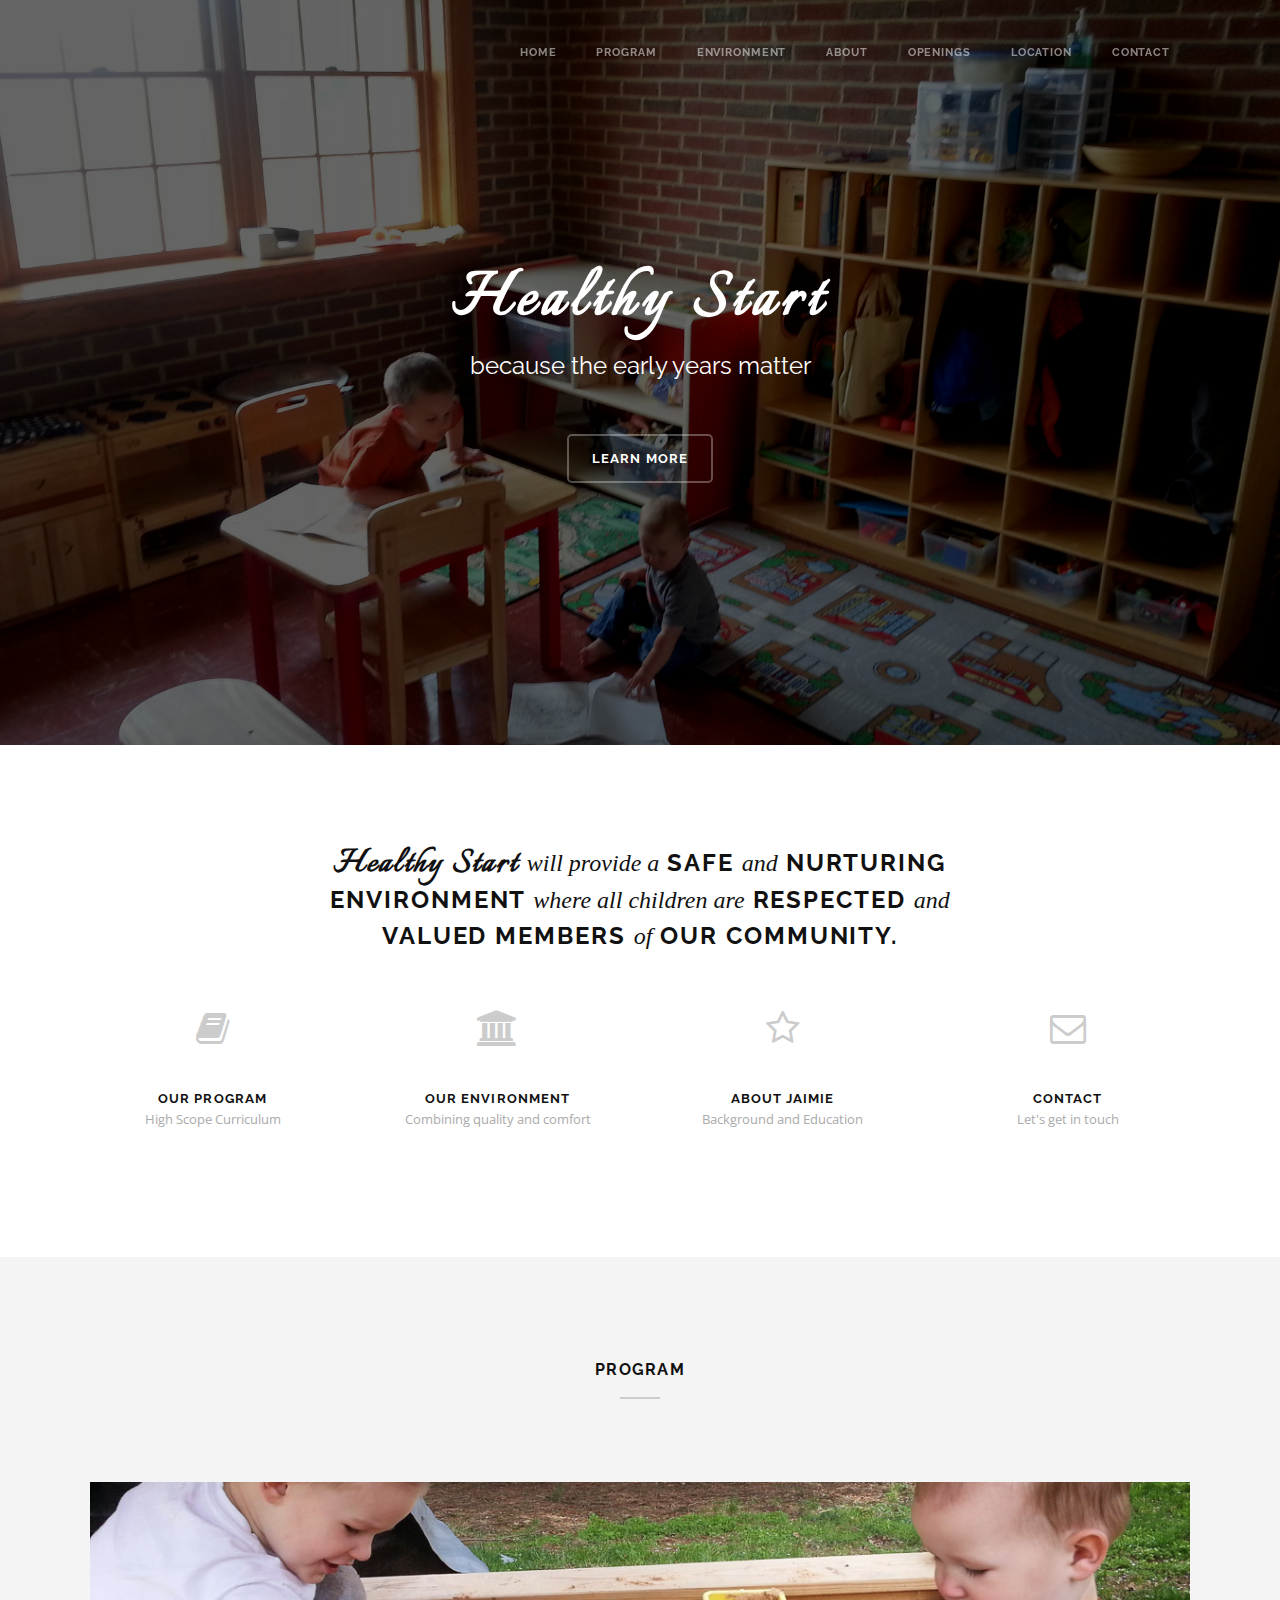
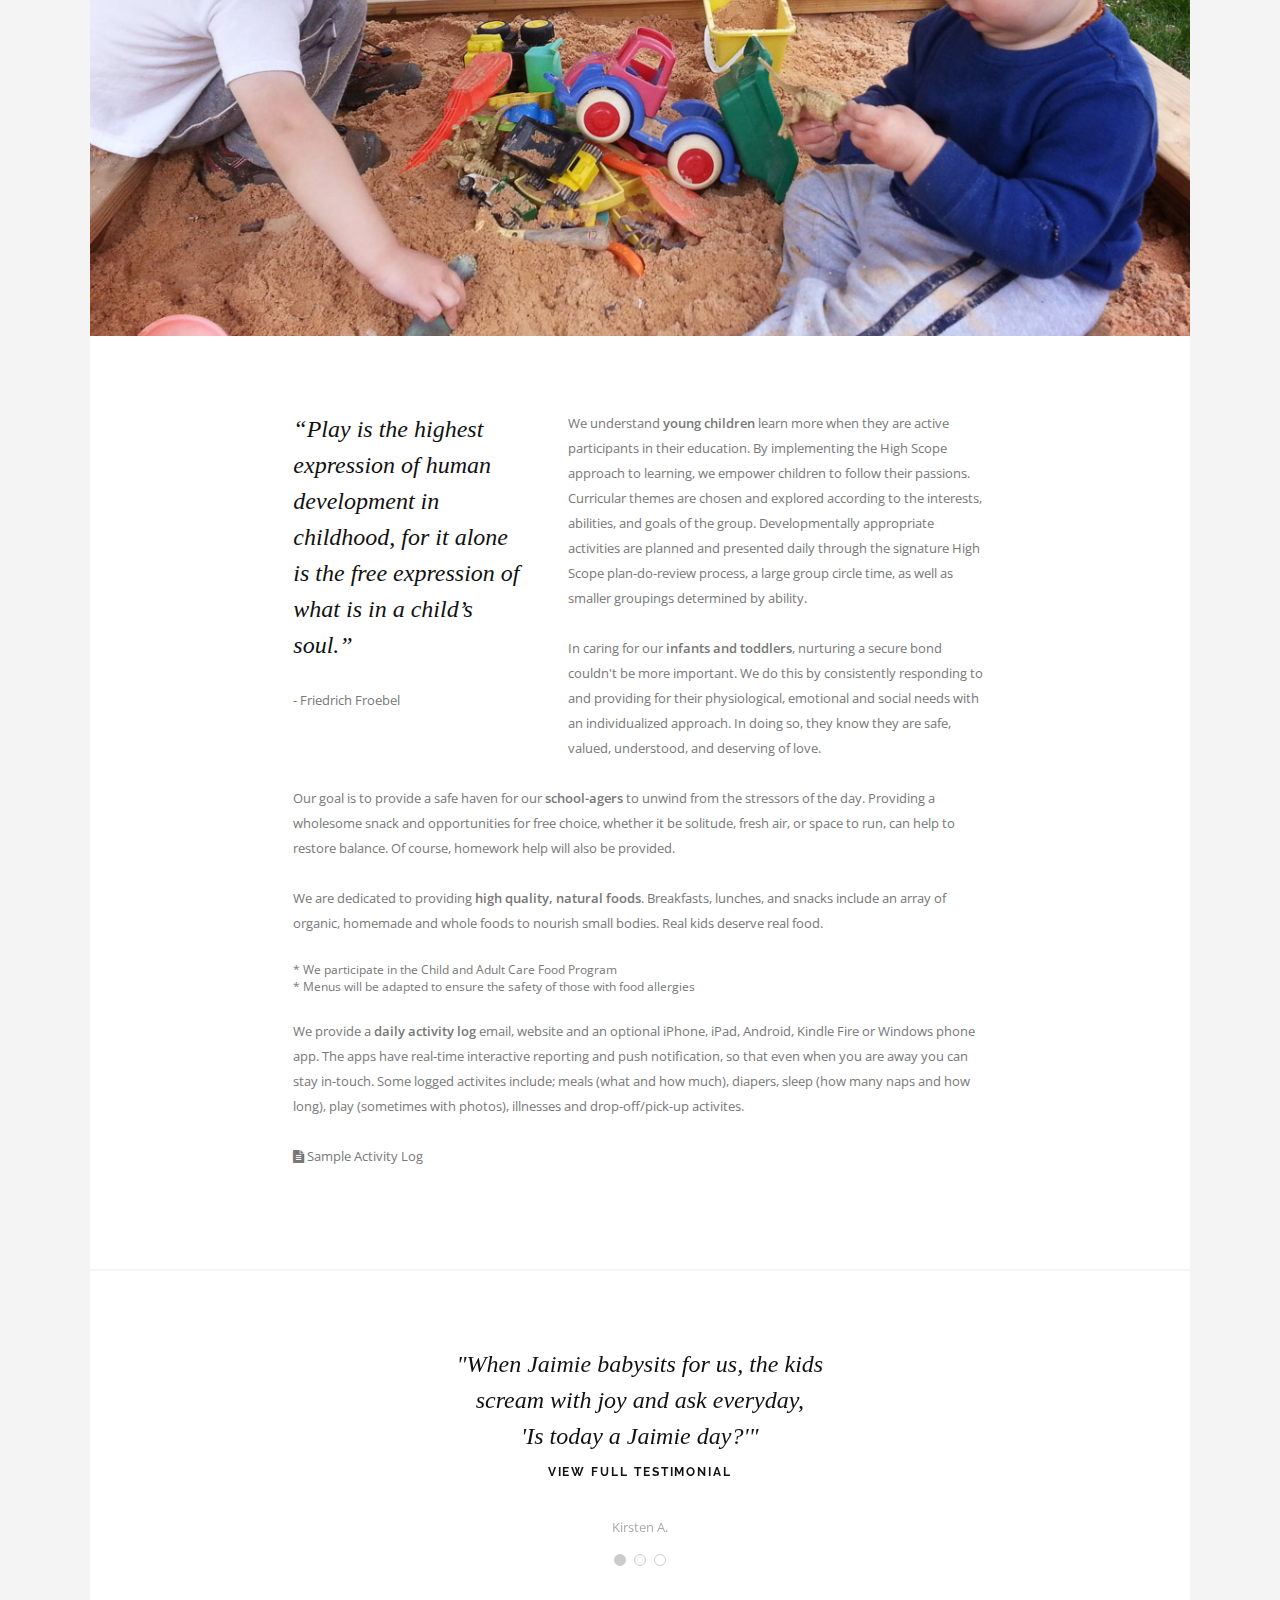
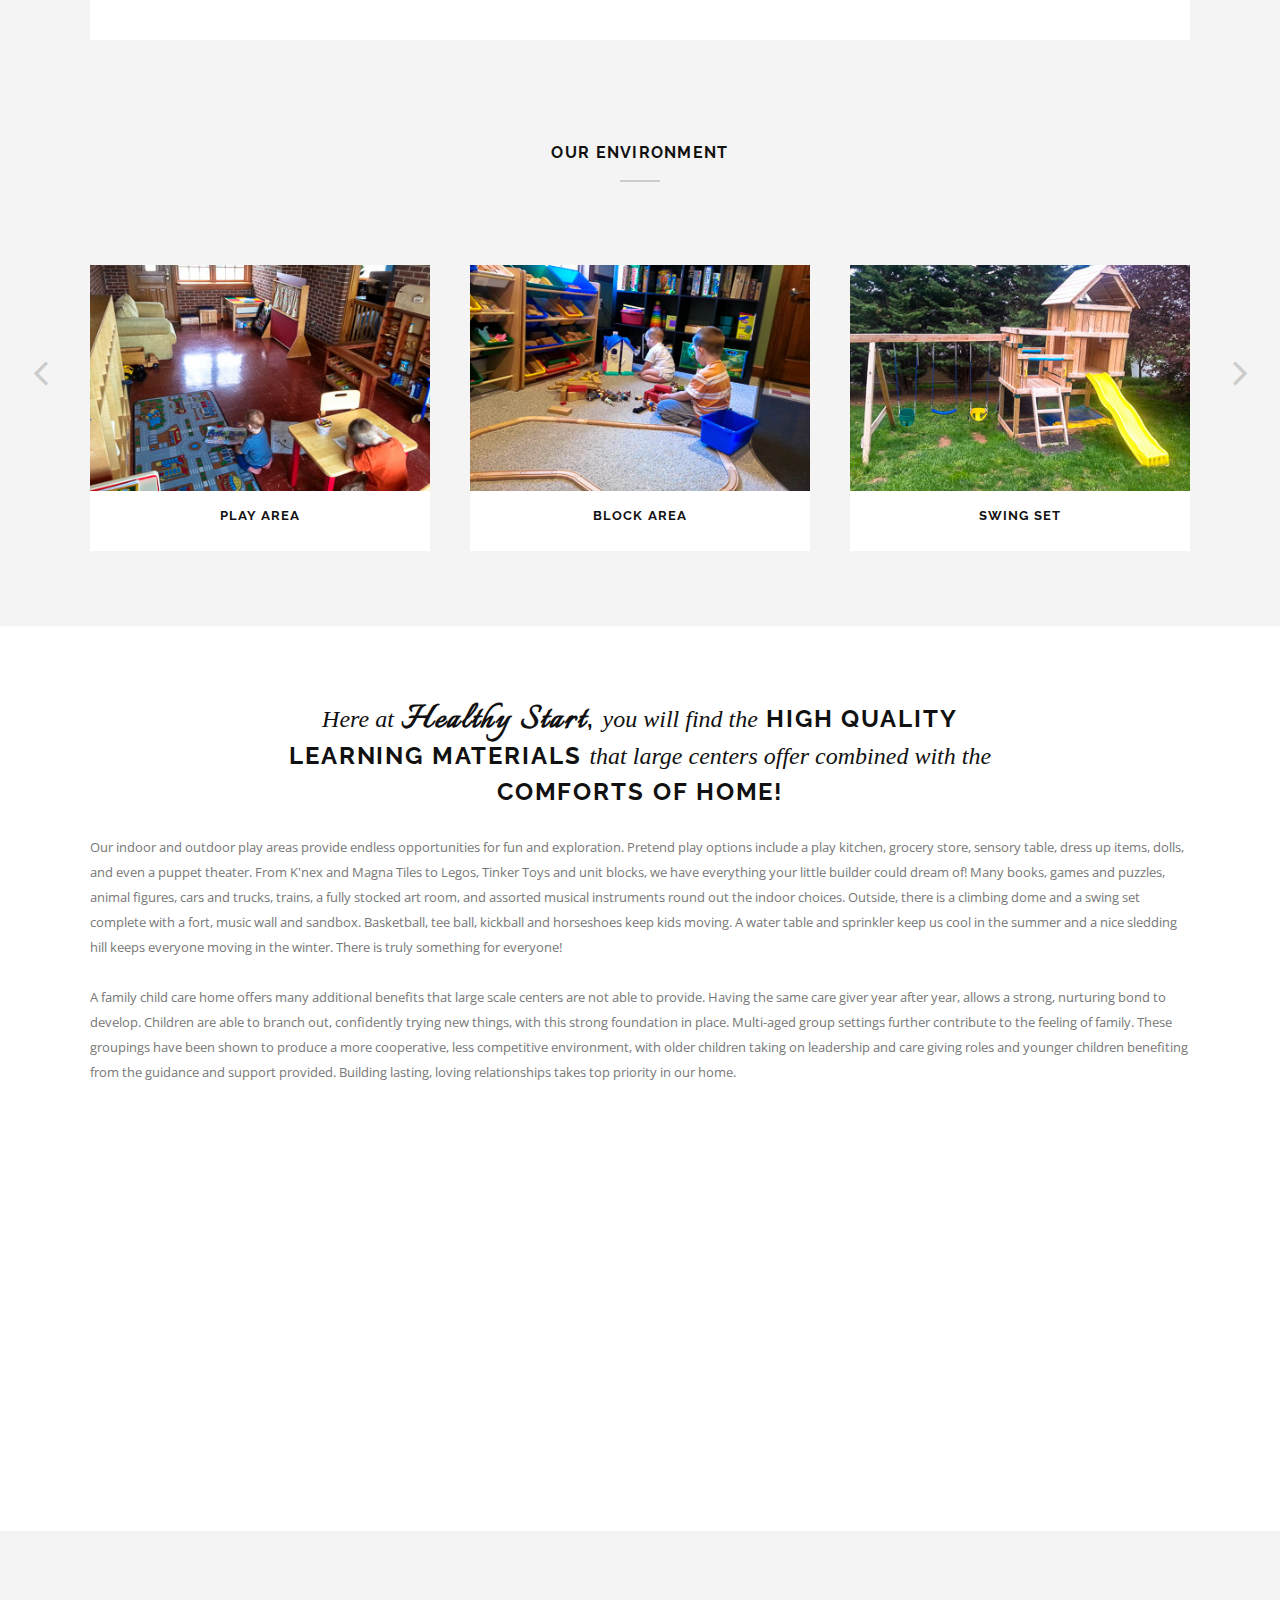
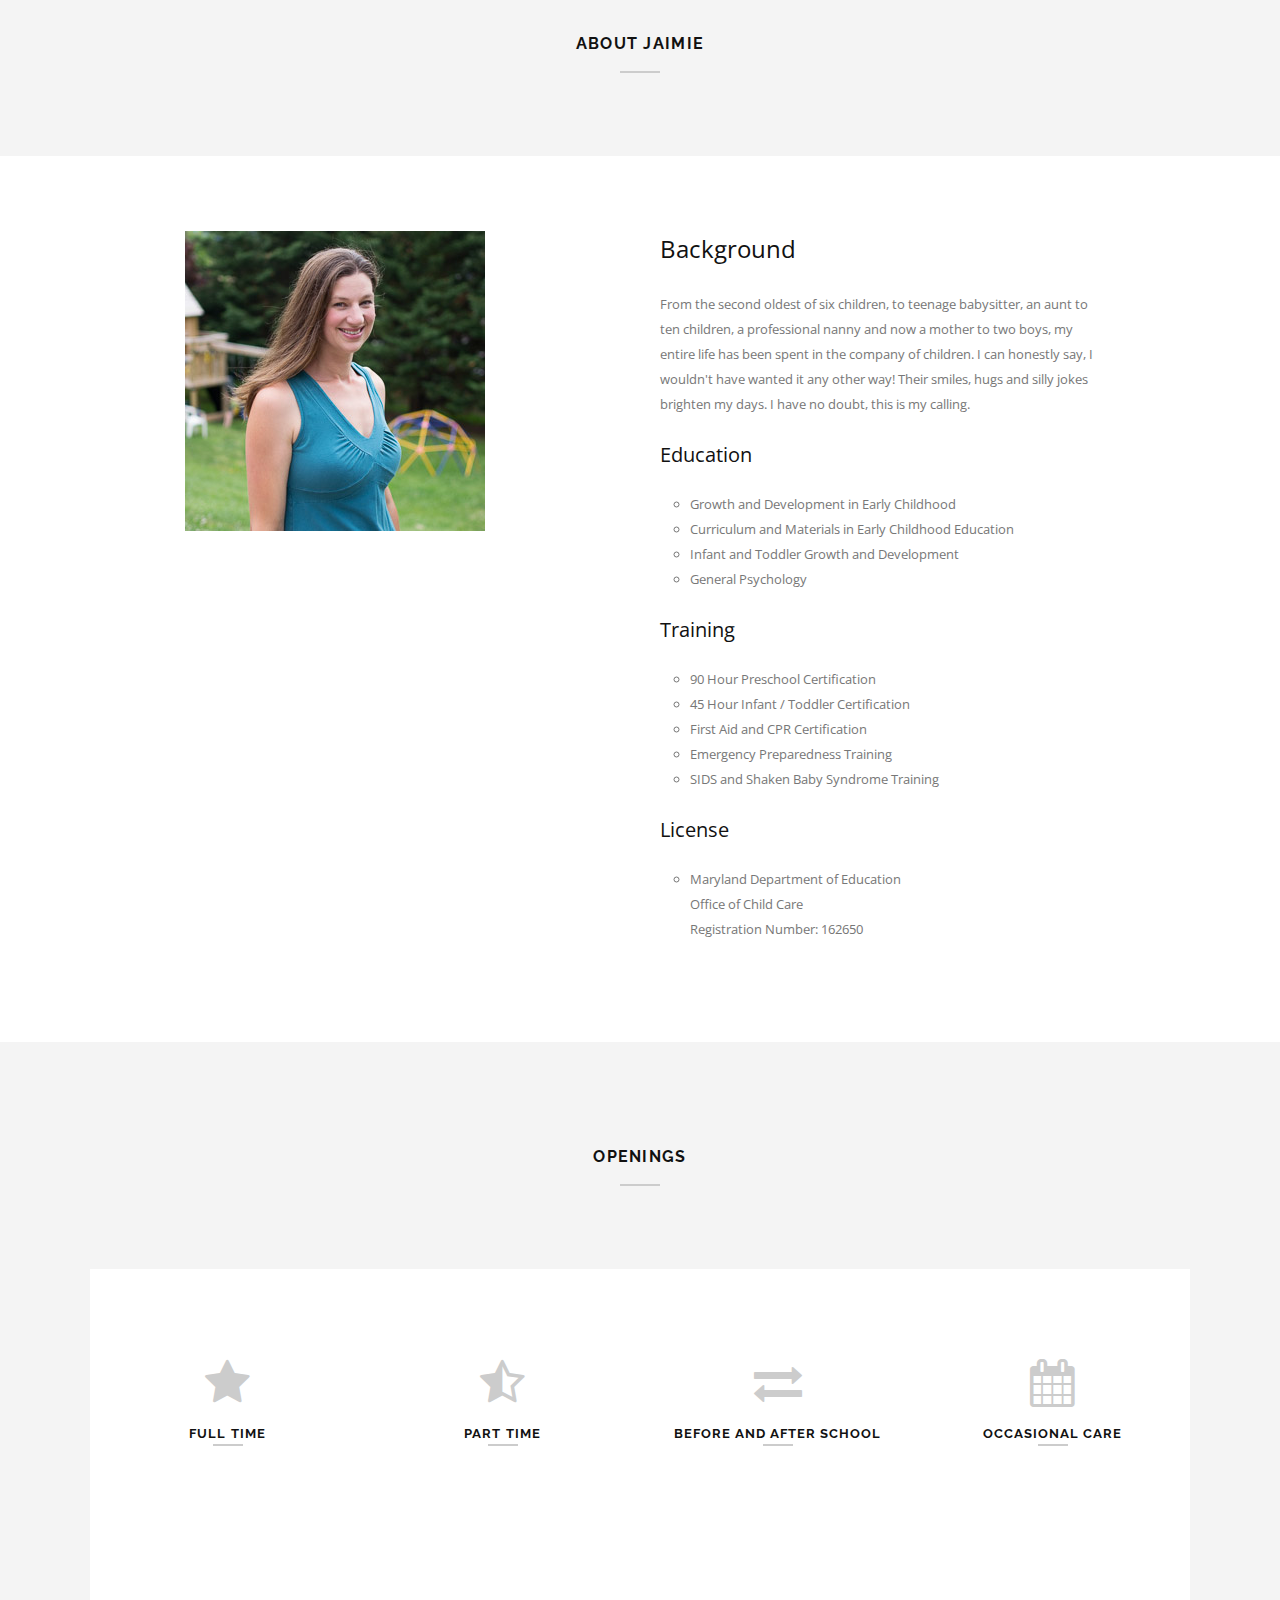
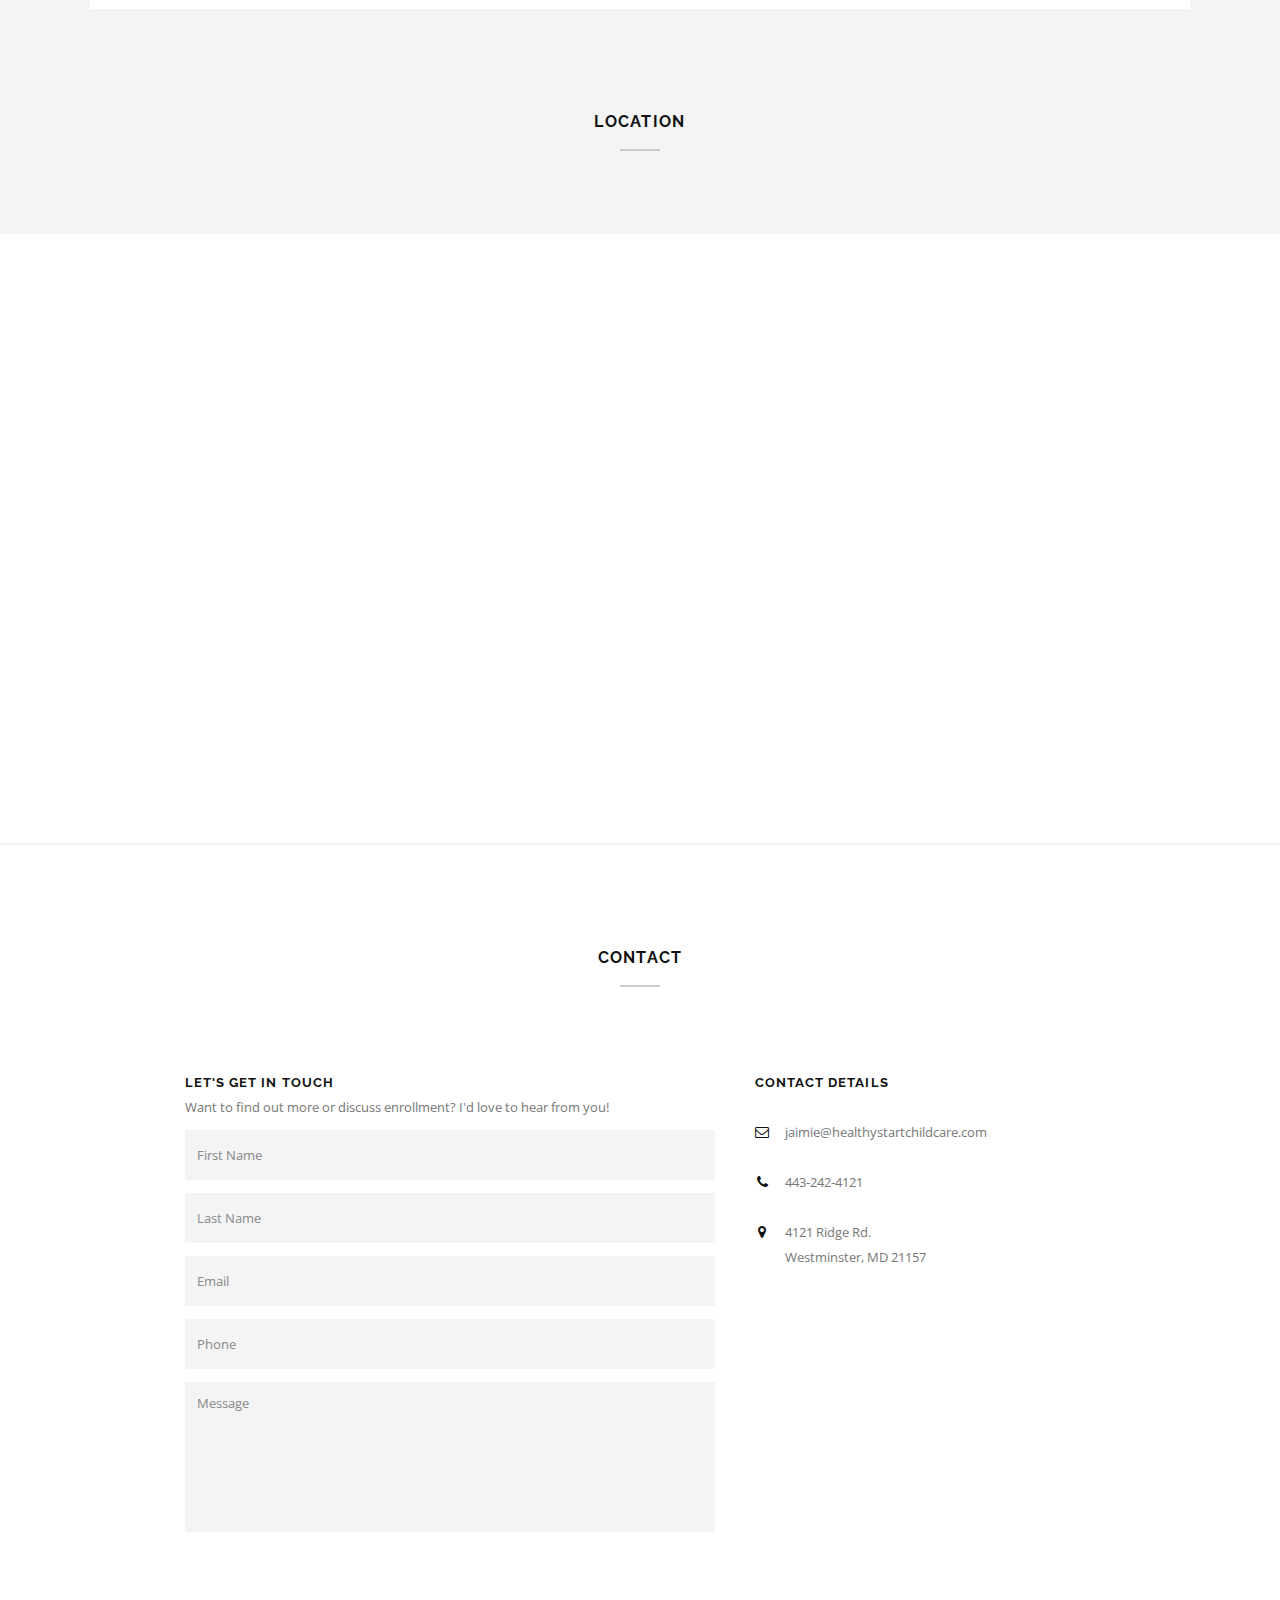
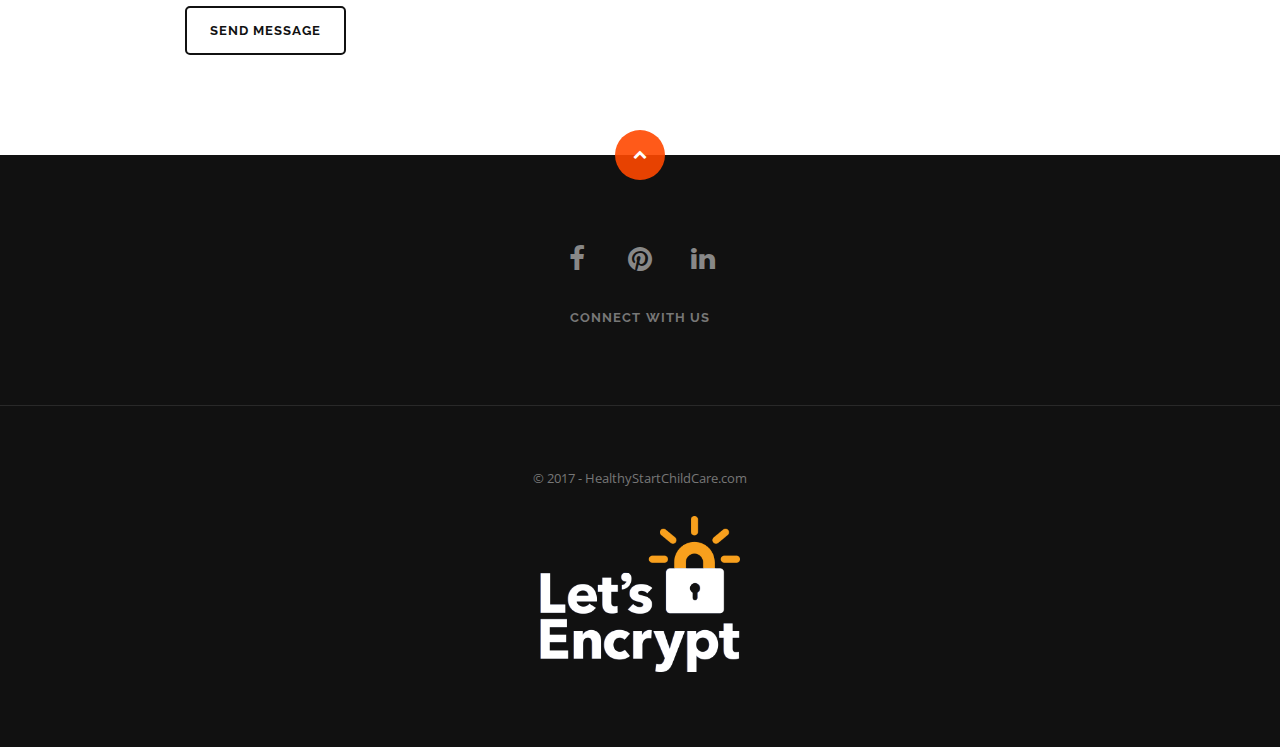
==== index.html @ 9bacd4db "Merge pull request #3 from MrMatt57/release-staging" ====
<!DOCTYPE html>
<html lang="en" ng-app="myApp">
<!--[if IE 7]><html lang="en" class="ie7"><![endif]-->
<!--[if IE 8]><html lang="en" class="ie8"><![endif]-->
<!--[if IE 9]><html lang="en" class="ie9"><![endif]-->
<!--[if (gt IE 9)|!(IE)]><html lang="en"><![endif]-->
<!--[if !IE]><html lang="en"><![endif]-->
<head>
	<meta charset="utf-8">
	<script src="js/lib/modernizr.js"></script>

	<title>Healthy Start Child Care</title>

	<meta name="robots" content="index, nofollow">
	<meta name="description" content="Because the early years matter">
	<meta name="keywords" content="Healthy Start Child Care">
	<meta name="viewport" content="width=device-width, initial-scale=1, maximum-scale=1, user-scalable=no">

	<meta property="og:title" content="Healthy Start Child Care"> 
	<meta property="og:description" content="Because the early years matter"> 
	<meta property="og:type" content="website">
	<meta property="og:url" content="https://healthystartchildcare.com">
	<meta property="og:image" content="https://healthystartchildcare.com/images/placeholder-1800x1200.png">
	<meta property="og:site_name" content="Healthy Start Child Care">

	<meta name="twitter:card" content="summary_large_image">
	<meta name="twitter:url" content="https://www.example.com/your-url-goes-here/">
	<meta name="twitter:title" content="Healthy Start Child Care">
	<meta name="twitter:description" content="Because the early years matter">
	<meta name="twitter:image" content="https://healthystartchildcare.com/images/placeholder-1800x1200.png">

	<meta itemprop="name" content="Healthy Start Child Care">
	<meta itemprop="description" content="Because the early years matter">
	<meta itemprop="image" content="https://healthystartchildcare.com/images/placeholder-1800x1200.png">

	<!-- Fonts -->
	<link href='//fonts.googleapis.com/css?family=Raleway:400,100,300,700' rel='stylesheet' type='text/css'>
	<link href='//fonts.googleapis.com/css?family=Open+Sans:400,700,400italic,700italic' rel='stylesheet' type='text/css'>
	<link href='//fonts.googleapis.com/css?family=Italianno' rel='stylesheet' type='text/css'>

	<!-- Essential stylesheets -->
	<link rel="stylesheet" href="css/lib/font-awesome.min.css">
	<link rel="stylesheet" href="css/lib/magnific-popup.css">
	<link rel="stylesheet" href="css/lib/bxslider.css">
	<link rel="stylesheet" href="css/lib/owl.carousel.css">
	<link rel="stylesheet" href="css/lib/owl.theme.css">
	<link rel="stylesheet" href="css/lib/base.css">
	<link rel="stylesheet" href="css/lib/parsley.css">

	<!-- The stylesheet -->
	<link rel="stylesheet" href="css/style.css?v=2">


	<!-- The favicon -->
	<link rel="shortcut icon" href="/images/favicon.ico?v=2">
	<link rel="apple-touch-icon" sizes="57x57" href="/images/apple-touch-icon-57x57.png">
	<link rel="apple-touch-icon" sizes="114x114" href="/images/apple-touch-icon-114x114.png">
	<link rel="apple-touch-icon" sizes="72x72" href="/images/apple-touch-icon-72x72.png">
	<link rel="apple-touch-icon" sizes="60x60" href="/images/apple-touch-icon-60x60.png">
	<link rel="apple-touch-icon" sizes="120x120" href="/images/apple-touch-icon-120x120.png">
	<link rel="apple-touch-icon" sizes="76x76" href="/images/apple-touch-icon-76x76.png">
	<link rel="icon" type="image/png" href="/images/favicon-96x96.png" sizes="96x96">
	<link rel="icon" type="image/png" href="/images/favicon-16x16.png" sizes="16x16">
	<link rel="icon" type="image/png" href="/images/favicon-32x32.png" sizes="32x32">
	<meta name="msapplication-TileColor" content="#da532c">

	<!--[if lt IE 9]>
		<script src="http://html5shim.googlecode.com/svn/trunk/html5.js"></script>
	<![endif]-->
	<script src="https://www.google.com/recaptcha/api.js" async defer></script>
</head>


<body>


	<!-- Top of the page -->
	<div id="top"></div>


	<!-- Top bar -->
	<div class="top-bar tb-large tb-transp">
		<div class="row">
			<div class="twelve col">


				<!-- Symbolic or typographic logo -->
				<div class="tb-logo">
					<h1><a href="#home" class="scrollto healthystartfont-logo">Healthy Start</a></h1>
				</div>


				<!-- Menu toggle -->
				<input type="checkbox" id="toggle" />
				<label for="toggle" class="toggle"></label>


				<!-- Menu items -->
				<nav class="menu">
					<ul>
						<li><a href="#home" class="scrollto">Home</a></li>
						<li><a href="#about" class="scrollto">Program</a></li>
						<li><a href="#process" class="scrollto">Environment</a></li>
						<li><a href="#work" class="scrollto">About</a>
						<li><a href="#services" class="scrollto">Openings</a></li>
						<li><a href="#location" class="scrollto">Location</a></li>
						<li><a href="#contact" class="scrollto">Contact</a></li>
					</ul>
				</nav>


			</div>
		</div>
	</div>

	<!-- Home static background -->
	<section id="home" class="home">
		<div class="header large bg-img fixed background-one">
			<div class="header-inner">


				<!-- Content -->
				<h2 class="bigtext text-white uber mb0 healthystartfont">Healthy Start</h2>
				<h6 class="serif bigtext text-white plain-text">because the early years matter</h6>
				<a class="scrollto btn outline light grid-mt grid-ms" href="#intro">Learn more</a>
				


			</div>
		</div>
	</section>




	<!-- Introduction -->
	<section id="intro" class="intro">


		<!-- Introduction text -->
		<div class="row">
			<div class="eight col center text-center">
				<h3 class="uber"><span class="healthystartfont font-bump">Healthy Start</span> <span class="serif">will provide a</span> safe <span class="serif">and</span> nurturing environment <span class="serif">where all children are</span> respected <span class="serif">and</span> valued members <span class="serif">of</span> our community.
				</h3>
			</div>
		</div>


		<!-- Icon navigation -->
		<div class="row equal">

			<!-- Icon -->
			<div class="three col medium-three col small-six col">
				<div class="icon-nav">
					<a href="#about" class="scrollto">
						<i class="fa fa-book"></i>
						<b>Our Program</b>
						<em>High Scope Curriculum</em>
					</a>
				</div>
			</div>

						<!-- Icon -->
			<div class="three col medium-three col small-six col">
				<div class="icon-nav">
					<a href="#process" class="scrollto">
						<i class="fa fa-university"></i>
						<b>Our environment</b>
						<em>Combining quality and comfort</em>
					</a>
				</div>
			</div>

			<!-- Icon -->
			<div class="three col medium-three col small-six col">
				<div class="icon-nav">
					<a href="#work" class="scrollto">
						<i class="fa fa-star-o"></i>
						<b>About Jaimie</b>
						<em>Background and Education</em>
					</a>
				</div>
			</div>

			<!-- Icon -->
			<div class="three col medium-three col small-six col">
				<div class="icon-nav">
					<a href="#contact" class="scrollto">
						<i class="fa fa-envelope-o"></i>
						<b>Contact</b>
						<em>Let's get in touch</em>
					</a>
				</div>
			</div>


		</div>
	</section>


<!-- About -->
	<section id="about" class="about section-slider">


		<!-- Title -->
		<div class="row title">
			<h2>Program</h2>
			<hr>
		</div>


		<!-- Content -->
		<div class="row">
			<div class="twelve col text-left">


				<!-- Header image -->
				<img src="images/program.jpg" alt="placeholder-1160x480" class="responsive-img">


				<!-- Text -->
				<div class="bg-white bg-padding">
					<div class="row">
						<div class="three col offset-by-two">
							<h3 class="uber"><span class="serif">“Play is the highest expression of human development in childhood, for it alone is the free expression of what is in a child’s soul.”</span></h3><p>- Friedrich Froebel</p>
						</div>
						<div class="five col">
							<p>We understand <strong>young children</strong> learn more when they are active participants in their education. By implementing the High Scope approach to learning, we empower children to follow their passions. Curricular themes are chosen and explored according to the interests, abilities, and goals of the group. Developmentally appropriate activities are planned and presented daily through the signature High Scope plan-do-review process, a large group circle time, as well as smaller groupings determined by ability.</p>

							<p>In caring for our <strong>infants and toddlers</strong>, nurturing a secure bond couldn't be more important. We do this by consistently responding to and providing for their physiological, emotional and social needs with an individualized approach. In doing so, they know they are safe, valued, understood, and deserving of love.
							</p>
						</div>
						<div class="eight col offset-by-two">
							<p>Our goal is to provide a safe haven for our <strong>school-agers</strong> to unwind from the stressors of the day.  Providing a wholesome snack and opportunities for free choice, whether it be solitude, fresh air, or space to run, can help to restore balance.  Of course, homework help will also be provided.</p>

							<p>We are dedicated to providing <strong>high quality, natural foods</strong>. Breakfasts, lunches, and snacks include an array of organic, homemade and whole foods to nourish small bodies. Real kids deserve real food.</p>
							<p class="small-print">
								* We participate in the Child and Adult Care Food Program<br/>
								* Menus will be adapted to ensure the safety of those with food allergies</p>
							<p>We provide a <strong>daily activity log</strong> email, website and an optional iPhone, iPad, Android, Kindle Fire or Windows phone app. The apps have real-time interactive reporting and push notification, so that even when you are away you can stay in-touch.  Some logged activites include; meals (what and how much), diapers, sleep (how many naps and how long), play (sometimes with photos), illnesses and drop-off/pick-up activites.<br/><br/>
							<a href="sample-report/george.html" class="ajax-popup-link"><i class="fa fa-file-text"></i> Sample Activity Log</a></p>
							
						</div>

					</div>
				</div>
			</div>
		</div>

		<!-- Quote slider -->
		<div class="row">
			<div class="twelve col text-center qs-wrap">
				<div class="bg-white bg-padding">
					<div class="row">
						<div class="eight col offset-by-two">
							<ul class="quote-slider">

								<!-- Quote -->
								<li>
									<h3 class="uber"><span class="serif">"When Jaimie babysits for us, the kids <br>scream with joy and ask everyday, <br>'Is today a Jaimie day?'"</span>
										<div class="view-full"><a href="#kirsten" class="open-kirsten">View Full Testimonial</a></div></h3> 
									<p>Kirsten A.</em></p>
								</li>

								<!-- Quote -->
								<li>
									<h3 class="uber"><span class="serif">"Jaimie understands that little people have big emotions, which is exactly why my kids have grown to truly love her."</span></h3>
									<p>Megan B.</em></p>
								</li>

								<!-- Quote -->
								<li>
									<h3 class="uber"><span class="serif">"Leaving your children with Jaimie <br>is like leaving them with family."</span></h3>
									<p>Cory B.</em></p>
								</li>

							</ul>
						</div>
					</div>
				</div>
			</div>
		</div>
		<div id="kirsten" class="white-popup mfp-hide">
			<p>Jaimie was our babysitter for four years, and became part of our family during that time.   My children loved Jaimie like an aunt, and she consistently loved them and held them to the highest of expectations.   Jaimie's calm demeanor during every moment of the day provided a caring and warm environment for my children.  She brought creative projects, educational activities and a lot of fun to work every day.  When Jaimie babysits for us today, the kids scream with joy and ask every day "is today a Jaimie day?"   I know Jaimie will be invited to my children's weddings.</p>

			<p>The relationship with the parents is almost as important as the relationship with the kids, and Jaimie carefully developed trusting and mutually respectful relationships with my husband, my mother and with me.   She shared the good from the day, and she also expressed any areas of concern.  She did so without judgement, but rather with an approach of how do we address a certain behavior. </p>

			<p>If there was a crisis in our family, Jaimie would be the first person I would call to help with our children.  I would trust her to handle any situation, and I know my children would be loved.  Jaimie is forever part of our family, and I feel so blessed that Jaimie came into our lives.</p>
			<p>- Kirsten A.</p>
		</div>

	</section>


<!-- Process -->
	<section id="process" class="work">


		<!-- Title -->
		<div class="row title">
			<h2>Our Environment</h2>
			<hr>
		</div>


		<!-- Work slider -->
		<div class="row relative">
			<div class="owlcarousel work-slider">


				<!-- Work item -->
				<div class="grid-ms">
					<div class="overlay-item">
						<a class="popup-gallery" href="images/environment02.jpg">
							<span class="o-hover">
								<span>
									<i class="fa fa-image fa-2x"></i>
								</span>
							</span>
							<img src="images/environment02-thumb.jpg" alt="Play Area" class="responsive-img">
						</a>
					</div>
					<div class="e-info">
						<h3>Play Area</h3>
					</div>
				</div>


				<!-- Work item -->
				<div class="grid-ms">
					<div class="overlay-item">
						<a class="popup-gallery" href="images/environment07.jpg">
							<span class="o-hover">
								<span>
									<i class="fa fa-image fa-2x"></i>
								</span>
							</span>
							<img src="images/environment07-thumb.jpg" alt="Block Area" class="responsive-img">
						</a>
					</div>
					<div class="e-info">
						<h3>Block Area</h3>
					</div>
				</div>


				<!-- Work item -->
				<div class="grid-ms">
					<div class="overlay-item">
						<a class="popup-gallery" href="images/environment03.jpg">
							<span class="o-hover">
								<span>
									<i class="fa fa-image fa-2x"></i>
								</span>
							</span>
							<img src="images/environment03-thumb.jpg" alt="Swing Set" class="responsive-img">
						</a>
					</div>
					<div class="e-info">
						<h3>Swing Set</h3>
					</div>
				</div>

				<!-- Work item -->
				<div class="grid-ms">
					<div class="overlay-item">
						<a class="popup-gallery" href="images/environment04.jpg">
							<span class="o-hover">
								<span>
									<i class="fa fa-image fa-2x"></i>
								</span>
							</span>
							<img src="images/environment04-thumb.jpg" alt="Climbing Dome" class="responsive-img">
						</a>
					</div>
					<div class="e-info">
						<h3>Climbing Dome</h3>
					</div>
				</div>

				<!-- Work item -->
				<div class="grid-ms">
					<div class="overlay-item">
						<a class="popup-gallery" href="images/environment05.jpg">
							<span class="o-hover">
								<span>
									<i class="fa fa-image fa-2x"></i>
								</span>
							</span>
							<img src="images/environment05-thumb.jpg" alt="Sandbox" class="responsive-img">
						</a>
					</div>
					<div class="e-info">
						<h3>Sandbox</h3>
					</div>
				</div>

				<!-- Work item -->
				<div class="grid-ms">
					<div class="overlay-item">
						<a class="popup-gallery" href="images/environment19.jpg">
							<span class="o-hover">
								<span>
									<i class="fa fa-image fa-2x"></i>
								</span>
							</span>
							<img src="images/environment19-thumb.jpg" alt="Swings" class="responsive-img">
						</a>
					</div>
					<div class="e-info">
						<h3>Swings</h3>
					</div>
				</div>

				<!-- Work item -->
				<div class="grid-ms">
					<div class="overlay-item">
						<a class="popup-gallery" href="images/environment06.jpg">
							<span class="o-hover">
								<span>
									<i class="fa fa-image fa-2x"></i>
								</span>
							</span>
							<img src="images/environment06-thumb.jpg" alt="Sensory Table<" class="responsive-img">
						</a>
					</div>
					<div class="e-info">
						<h3>Sensory Table</h3>
					</div>
				</div>

				<!-- Work item -->
				<div class="grid-ms">
					<div class="overlay-item">
						<a class="popup-gallery" href="images/environment08.jpg">
							<span class="o-hover">
								<span>
									<i class="fa fa-image fa-2x"></i>
								</span>
							</span>
							<img src="images/environment08-thumb.jpg" alt="Fine Motor" class="responsive-img">
						</a>
					</div>
					<div class="e-info">
						<h3>Fine Motor</h3>
					</div>
				</div>

				<!-- Work item -->
				<div class="grid-ms">
					<div class="overlay-item">
						<a class="popup-gallery" href="images/environment10.jpg">
							<span class="o-hover">
								<span>
									<i class="fa fa-image fa-2x"></i>
								</span>
							</span>
							<img src="images/environment10-thumb.jpg" alt="Gross Motor" class="responsive-img">
						</a>
					</div>
					<div class="e-info">
						<h3>Gross Motor</h3>
					</div>
				</div>

				<!-- Work item -->
				<div class="grid-ms">
					<div class="overlay-item">
						<a class="popup-gallery" href="images/environment22.jpg">
							<span class="o-hover">
								<span>
									<i class="fa fa-image fa-2x"></i>
								</span>
							</span>
							<img src="images/environment22-thumb.jpg" alt="Art Activities" class="responsive-img">
						</a>
					</div>
					<div class="e-info">
						<h3>Art Activities</h3>
					</div>
				</div>

				<!-- Work item -->
				<div class="grid-ms">
					<div class="overlay-item">
						<a class="popup-gallery" href="images/environment11.jpg">
							<span class="o-hover">
								<span>
									<i class="fa fa-image fa-2x"></i>
								</span>
							</span>
							<img src="images/environment11-thumb.jpg" alt="Art Activities" class="responsive-img">
						</a>
					</div>
					<div class="e-info">
						<h3>Art Activities</h3>
					</div>
				</div>


				<!-- Work item -->
				<div class="grid-ms">
					<div class="overlay-item">
						<a class="popup-gallery" href="images/environment13.jpg">
							<span class="o-hover">
								<span>
									<i class="fa fa-image fa-2x"></i>
								</span>
							</span>
							<img src="images/environment13-thumb.jpg" alt="Sensory Activities" class="responsive-img">
						</a>
					</div>
					<div class="e-info">
						<h3>Sensory Activities</h3>
					</div>
				</div>

				<!-- Work item -->
				<div class="grid-ms">
					<div class="overlay-item">
						<a class="popup-gallery" href="images/environment14.jpg">
							<span class="o-hover">
								<span>
									<i class="fa fa-image fa-2x"></i>
								</span>
							</span>
							<img src="images/environment14-thumb.jpg" alt="Summer Fun" class="responsive-img">
						</a>
					</div>
					<div class="e-info">
						<h3>Summer Fun</h3>
					</div>
				</div>

				<!-- Work item -->
				<div class="grid-ms">
					<div class="overlay-item">
						<a class="popup-gallery" href="images/environment15.jpg">
							<span class="o-hover">
								<span>
									<i class="fa fa-image fa-2x"></i>
								</span>
							</span>
							<img src="images/environment15-thumb.jpg" alt="Music Wall" class="responsive-img">
						</a>
					</div>
					<div class="e-info">
						<h3>Music Wall</h3>
					</div>
				</div>

				<!-- Work item -->
				<div class="grid-ms">
					<div class="overlay-item">
						<a class="popup-gallery" href="images/environment16.jpg">
							<span class="o-hover">
								<span>
									<i class="fa fa-image fa-2x"></i>
								</span>
							</span>
							<img src="images/environment16-thumb.jpg" alt="Fish Tank" class="responsive-img">
						</a>
					</div>
					<div class="e-info">
						<h3>Fish Tank</h3>
					</div>
				</div>

				<!-- Work item -->
				<div class="grid-ms">
					<div class="overlay-item">
						<a class="popup-gallery" href="images/environment20.jpg">
							<span class="o-hover">
								<span>
									<i class="fa fa-image fa-2x"></i>
								</span>
							</span>
							<img src="images/environment20-thumb.jpg" alt="Outdoor Kitchen" class="responsive-img">
						</a>
					</div>
					<div class="e-info">
						<h3>Outdoor Play</h3>
					</div>
				</div>

				<!-- Work item -->
				<div class="grid-ms">
					<div class="overlay-item">
						<a class="popup-gallery" href="images/environment21.jpg">
							<span class="o-hover">
								<span>
									<i class="fa fa-image fa-2x"></i>
								</span>
							</span>
							<img src="images/environment21-thumb.jpg" alt="Dress Up" class="responsive-img">
						</a>
					</div>
					<div class="e-info">
						<h3>Dress Up</h3>
					</div>
				</div>

			</div>


			<!-- Controls for the work slider -->
			<a class="work-prev oc-left"><i class="fa fa-angle-left"></i></a>
			<a class="work-next oc-right"><i class="fa fa-angle-right"></i></a>


		</div>

<div class="bg-white bg-padding envrionment-sub">

		<div class="row">
			<div class="eight col center text-center">
				<h3 class="uber"><span class="serif">Here at</span> <span class="healthystartfont font-bump">Healthy Start</span>, <span class="serif">you will find the</span> high quality learning materials <span class="serif">that large centers offer combined with the</span> comforts of home!</h3>
			</div>
		</div>


		<div class="row">
				<div class="twelve col">
					<p>Our indoor and outdoor play areas provide endless opportunities for fun and exploration. Pretend play options include a play kitchen, grocery store, sensory table, dress up items, dolls, and even a puppet theater. From K'nex and Magna Tiles to Legos, Tinker Toys and unit blocks, we have everything your little builder could dream of!  Many books, games and puzzles, animal figures, cars and trucks, trains, a fully stocked art room, and assorted musical instruments round out the indoor choices.  Outside, there is a climbing dome and a swing set complete with a fort, music wall and sandbox.  Basketball, tee ball, kickball and horseshoes keep kids moving.  A water table and sprinkler keep us cool in the summer and a nice sledding hill keeps everyone moving in the winter.  There is truly something for everyone!</p>

					<p>A family child care home offers many additional benefits that large scale centers are not able to provide.  Having the same care giver year after year, allows a strong, nurturing bond to develop.  Children are able to branch out, confidently trying new things, with this strong foundation in place.  Multi-aged group settings further contribute to the feeling of family.  These groupings have been shown to produce a more cooperative, less competitive environment, with older children taking on leadership and care giving roles and younger children benefiting from the guidance and support provided.  Building lasting, loving relationships takes top priority in our home.</p>
				</div>

		</div>
				
</div>


	</section>

			<!-- Call to action -->
	<section class="cta bg-img fixed background-four">
		<div class="row">
			<div class="twelve col text-center">
				<h3 class="uber text-white"><span class="serif">Want to find out</span> more <span class="serif">or discuss </span>enrollment?<br>
				<span class="serif">Let's talk about</span> your needs<span class="serif">!</span></h3>
				<a href="#contact" class="scrollto btn outline light">Get in touch</a>
			</div>
		</div>
	</section>

	<!-- Contact -->
	<section id="work" class="work">

		<!-- Title -->
		<div class="row title">
			<h2>About Jaimie</h2>
			<hr>
		</div>

	     <!-- Text -->
		<div class="bg-white bg-padding">
			<div class="row">
				<div class="five col offset-by-one">
					<p><img src="images/jaimie.jpg" alt="Jaimie" class="responsive-img"></p>
				</div>
				<div class="five col">
					<h3>Background</h3>
					<p>From the second oldest of six children, to teenage babysitter, an aunt to ten children, a professional nanny and now a mother to two boys, my entire life has been spent in the company of children. I can honestly say, I wouldn't have wanted it any other way! Their smiles, hugs and silly jokes brighten my days. I have no doubt, this is my calling.</p>
					<h4>Education</h4>
					<ul class="bullet">
						<li>Growth and Development in Early Childhood</li>
						<li>Curriculum and Materials in Early Childhood Education</li>
						<li>Infant and Toddler Growth and Development</li>
						<li>General Psychology</li>
					</ul>
					<p>
						<h4>Training</h4>
						<ul class="bullet">
							<li>90 Hour Preschool Certification</li>
							<li>45 Hour Infant / Toddler Certification</li>
							<li>First Aid and CPR Certification</li>
							<li>Emergency Preparedness Training</li>
							<li>SIDS and Shaken Baby Syndrome Training</li>
						</ul>
					</p>
					<p>
						<h4>License</h4>
						<ul class="bullet">
							<li>Maryland Department of Education <br>Office of Child Care<br>Registration Number: 162650</li>
						</ul>
					</p>
				</div>

			</div>
		</div>

	</section>


	<!-- Services -->
	<section id="services" class="services section-slider border-top-section" ng-controller="mainController" ng-init="init()">


		<!-- Title -->
		<div class="row title">
			<h2>Openings</h2>
			<hr>
		</div>
				<!-- Content -->
		<div class="row">
			<div class="twelve col text-left">


				<!-- Icon navigation -->
				<div class="bg-white bg-padding">
					<div class="row equal">
						<!-- Service item -->
						<div class="three col medium-three col small-six col">
							<div class="service-item">
								<i class="fa fa-star"></i>
								<h3>Full Time</h3>
								<hr>
								<ul>
									<li><span ng-bind-html="fullTime | to_trusted"></span></li>
								</ul>
							</div>
						</div>


						<!-- Service item -->
						<div class="three col medium-three col small-six col">
							<div class="service-item">
								<i class="fa fa-star-half-empty"></i>
								<h3>Part Time</h3>
								<hr>
								<ul>
									<li><span ng-bind-html="partTime | to_trusted"></span></li>
								</ul>
							</div>
						</div>

						<!-- Service item -->
						<div class="three col medium-three col small-six col">
							<div class="service-item">
								<i class="fa fa-exchange"></i>
								<h3>Before and After School</h3>
								<hr>
								<ul>
									<li><span ng-bind-html="beforeAfterSchool | to_trusted"></li>
								</ul>
							</div>
						</div>


						<!-- Service item -->
						<div class="three col medium-three col small-six col">
							<div class="service-item">
								<i class="fa fa-calendar"></i>
								<h3>Occasional Care</h3>
								<hr>
								<ul>
									<li><span ng-bind-html="occasionalCare | to_trusted"></span></li>
								</ul>
							</div>
						</div>

					</div>
					<div id="opening-revised" ng-show="lastUpdated">Openings last updated {{lastUpdated}}</div>
				</div>

			</div>
		</div>
	</section>

<!-- Contact -->
	<section id="location" class="location">


		<!-- Title -->
		<div class="row title">
			<h2>Location</h2>
			<hr>
		</div>

		<div class="bg-white bg-padding">
			<div class="row">


					<!-- Contact form -->
					<div class="eight col offset-by-two">

						<iframe src="https://www.google.com/maps/embed?pb=!1m14!1m8!1m3!1d197180.49970988138!2d-76.98172345984223!3d39.447968141048!3m2!1i1024!2i768!4f13.1!3m3!1m2!1s0x89c8319ef6b16a5b%3A0x9d5488c0aa4472ee!2sHealthy+Start+Childcare!5e0!3m2!1sen!2sus!4v1402088553165" class="map"frameborder="0" style="border:0"></iframe>
							<br>

					</div>

					<!-- Contact details -->
					<div class="four col text-left ">

					</div>
				

			</div>
		</div>
	</section>

	<!-- Contact -->
	<section id="contact" class="contact border-top-section">


		<!-- Title -->
		<div class="row title">
			<h2>Contact</h2>
			<hr>
		</div>


		<div class="row">



			<!-- Contact form -->
			<div class="six col offset-by-one">

				<h3 class="h6 uber mb0">Let's get in touch</h3>
				<p>Want to find out more or discuss enrollment? I'd love to hear from you!</p> 
				


				<form name="insightly_web_to_contact" action="https://googleapps.insight.ly/WebToContact/Create" method="post" class="form form-stacked c-form" data-parsley-validate>
					<input type="hidden" name="formId" value="nf5B44b1fzKpW+VAzgxiWQ=="/>
					<input name="FirstName" type="text" id="insightly_firstName" placeholder="First Name" required />
					<input name="LastName" type="text" id="insightly_lastName" placeholder="Last Name" required />
					<input type="hidden" name="emails[0].Label" value="Work"/><label for="email[0]_Value">
					<input id="emails[0]_Value" name="emails[0].Value" type="email" placeholder="Email" required />
					<input type="hidden" name="phones[0].Label" value="Work" required />
					<input id="phones[0]_Value" name="phones[0].Value" type="text" placeholder="Phone" required/>
					<textarea id="insightly_background" name="background" placeholder="Message" required ></textarea><br/>
					<input id="8c177eaec70a4b6ebdc0daa0ab06c240" data-parsley-errors-container="#errorContainer" data-parsley-required="true" value="" type="text" style="display:none;">
					<div class="g-recaptcha" data-sitekey="6LcCX7wUAAAAAErf3k656HcB87jD8isVt1tJqSwB" data-callback="recaptchaCallback" data-expired-callback="recaptchaExpiredCallback"></div>
					<span id='errorContainer'></span><br/>
					<input type="submit" class="submit btn outline" value="Send message" />
				</form>

			</div>



			<!-- Contact details -->
			<div class="four col text-left ">

				<h3 class="h6 uber mb0">Contact details</h3><br/>
				<address class="c-details">
					<a href="mailto:jaimie@healthystartchildcare.com">
						<i class="fa fa-envelope-o"></i>
						<span>jaimie@healthystartchildcare.com</span>
					</a>
					<br>
					<a href="tel:+14432424121">
						<i class="fa fa-phone"></i>
						<span>443-242-4121</span>
					</a>
					<br>
					<a href="https://www.google.com/maps/place/Healthy+Start+Childcare/@39.4479681,-76.9817235,11z/data=!4m2!3m1!1s0x89c8319ef6b16a5b:0x9d5488c0aa4472ee" target="new">
						<i class="fa fa-map-marker"></i>
						<span>4121 Ridge Rd.<br>
						Westminster, MD 21157</span>
					</a>
				</address>
			</div>

		</div>
	</section>


	<!-- Back to top -->
	<div class="back-top-wrap">
		<a href="#top" class="scrollto"><i class="back-top fa fa-chevron-up"></i></a>
	</div>


	<!-- Social footer -->
	<footer class="social-footer">
		<div class="row">
			<div class="twelve col sf-icons">
				<a href="https://www.facebook.com/HealthyStartChildCare"><i class="fa fa-facebook"></i></a>
				<a href="http://www.pinterest.com/healthystartcc/"><i class="fa fa-pinterest"></i></a>
				<a href="https://www.linkedin.com/pub/jaimie-walker/98/a11/b16"><i class="fa fa-linkedin"></i></a>
				<p class="uber">Connect with us</p>
			</div>
		</div>
	</footer>


	<!-- Footer -->
	<footer class="footer">
		<div class="row">
			<div class="twelve col">
				<p>&copy; 2017 - HealthyStartChildCare.com</p>
				<p><a href="https://letsencrypt.org/" target="_blank"><img src="images/letsencrypt-logo-white.png" alt="Lets Encrypt" title="Lets Encrypt" border="0" width="200" /></a></p>
			</div>
		</div>
	</footer>

	<!-- Javascript -->
	<script src="js/lib/jquery.min.js"></script>
	<script src="js/lib/angular.min.js"></script>
	<script src="js/lib/retina.min.js"></script>
	<script src="js/lib/jquery.magnific-popup.min.js"></script>
	<script src="js/lib/jquery.bxslider.min.js"></script>
	<script src="js/lib/owl.carousel.min.js"></script>
	<script src="js/lib/jquery.fitvids.js"></script>
	<script src="js/lib/jquery.equal.js"></script>
	<script src="js/lib/parsley.min.js"></script>
	<script src="js/main.js?v=4"></script>

	<script>
	  (function(i,s,o,g,r,a,m){i['GoogleAnalyticsObject']=r;i[r]=i[r]||function(){
	  (i[r].q=i[r].q||[]).push(arguments)},i[r].l=1*new Date();a=s.createElement(o),
	  m=s.getElementsByTagName(o)[0];a.async=1;a.src=g;m.parentNode.insertBefore(a,m)
	  })(window,document,'script','//www.google-analytics.com/analytics.js','ga');

	  ga('create', 'UA-51706183-1', 'healthystartchildcare.com');
	  ga('require', 'displayfeatures');
	  ga('require', 'linkid', 'linkid.js');
	  ga('send', 'pageview');

	</script>

</body>
</html>
---- css/lib/bxslider.css ----
/*

	BxSlider v4.0 - Fully loaded, responsive content slider
	http://bxslider.com

	Written by: Steven Wanderski, 2012
	http://stevenwanderski.com
	(while drinking Belgian ales and listening to jazz)

	CEO and founder of bxCreative, LTD
	http://bxcreative.com

*/


/* Reset and layout */
.bx-wrapper {
position: relative;
margin: 0 auto;
padding: 0;
*zoom: 1;
}

.bx-wrapper img {
max-width: 100%;
display: block;
}

/* Theme */
.bx-wrapper .bx-viewport {
background: none;
}

.bx-wrapper .bx-pager,
.bx-wrapper .bx-controls-auto {
position: absolute;
bottom: 0;
width: 100%;
}

/* Loader */
.bx-wrapper .bx-loading {
min-height: 50px;
background: url(../../images/loader.gif) center center no-repeat #fff;
height: 100%;
width: 100%;
position: absolute;
top: 0;
left: 0;
z-index: 70;
}

/* Pager bullets */
.bx-wrapper .bx-pager {
text-align: center;
font-size: .85em;
font-family: Arial;
font-weight: bold;
color: #666;
padding-top: 20px;
margin-bottom: 10px;
z-index: 71;
}

.bx-wrapper .bx-pager .bx-pager-item,
.bx-wrapper .bx-controls-auto .bx-controls-auto-item {
display: inline-block;
*zoom: 1;
*display: inline;
}

.bx-wrapper .bx-pager.bx-default-pager a {
border: 1px solid #ffffff;
filter: alpha(opacity=50);
opacity: 0.5;
background: none;
text-indent: -9999px;
display: block;
width: 12px;
height: 12px;
margin: 0 4px;
outline: 0;
-webkit-border-radius: 6px;
-moz-border-radius: 6px;
border-radius: 6px;
}

.bx-wrapper .bx-pager.bx-default-pager a.active {
background: #ffffff;
filter: alpha(opacity=50);
opacity: 0.5;
}

.bx-wrapper .bx-pager.bx-default-pager a:hover {
background: #ffffff;
filter: alpha(opacity=100);
opacity: 1;
}

/* Previous and next controls */
.bx-wrapper .bx-controls-direction a {
position: absolute;
top: 50%;
margin-top: -40px;
outline: 0;
z-index: 72;
}

.bx-wrapper .bx-prev {
left: 0;
}

.bx-wrapper .bx-next {
right: 0;
}

.bx-wrapper .bx-prev,
.bx-wrapper .bx-next {
display: inline-block;
width: 60px;
height: 60px;
line-height: 60px;
font-size: 42px;
text-align: center;
color: #ffffff;
filter: alpha(opacity=50);
opacity: 0.5;
}

.bx-wrapper .bx-prev:hover,
.bx-wrapper .bx-next:hover {
filter: alpha(opacity=100);
opacity: 1;
}

@media only screen and (max-width: 768px) {

	.bx-wrapper .bx-controls-direction a {
	top: 100%;
	margin-top: -53px;
	}

	.bx-wrapper .bx-prev,
	.bx-wrapper .bx-next {
	width: 40px;
	height: 40px;
	line-height: 40px;
	font-size: 28px;
	}

}

.bx-wrapper .bx-controls-direction a.disabled {
display: none;
}

/* Start pause stop auto controls */
.bx-wrapper .bx-controls-auto {
text-align: center;
}

.bx-wrapper .bx-controls-auto .bx-start {
display: block;
text-indent: -9999px;
width: 10px;
height: 11px;
outline: 0;
margin: 0 3px;
}

.bx-wrapper .bx-controls-auto .bx-start:hover,
.bx-wrapper .bx-controls-auto .bx-start.active {
background-position: -86px 0;
}

.bx-wrapper .bx-controls-auto .bx-stop {
display: block;
text-indent: -9999px;
width: 9px;
height: 11px;
outline: 0;
margin: 0 3px;
}

.bx-wrapper .bx-controls-auto .bx-stop:hover,
.bx-wrapper .bx-controls-auto .bx-stop.active {
/* stuff */
}

/* Pager with auto controls hybrid layout */
.bx-wrapper .bx-controls.bx-has-controls-auto.bx-has-pager .bx-pager {
text-align: left;
width: 80%;
}

.bx-wrapper .bx-controls.bx-has-controls-auto.bx-has-pager .bx-controls-auto {
right: 0;
width: 35px;
}

/* Image captions */
.bx-wrapper .bx-caption {
position: absolute;
bottom: 0;
left: 0;
background: #111111;
background: rgba(17,17,17, 0.75);
width: 100%;
}

.bx-wrapper .bx-caption span {
color: #ffffff;
display: block;
padding: 10px;
}
---- css/lib/base.css ----
/*

	Base.css
	
	01. Reset
	02. Other basic parts
	03. Forms
	04. Media
	05. Grid
	06. Positioning and spacing

*/


/* === 01. Reset === */
html, body { height: 100%; min-height: 100%; }
body { overflow-x: hidden; padding: 0; }
body{ -webkit-animation: bugfix infinite 1s; }
@-webkit-keyframes bugfix { from {padding:0;} to {padding:0;} }
html,body,div,span,applet,object,iframe,h1,h2,h3,h4,h5,h6,p,blockquote,pre,a,abbr,acronym,address,big,cite,code,del,dfn,em,img,ins,kbd,q,s,samp,small,strike,strong,sub,sup,tt,var,b,u,i,center,dl,dt,dd,ol,ul,li,fieldset,form,label,legend,table,caption,tbody,tfoot,thead,tr,th,td,article,aside,canvas,details,embed,figure,figcaption,footer,header,hgroup,menu,nav,output,ruby,section,summary,time,mark,audio,video{border:0;font-size:100%;font:inherit;vertical-align:baseline;margin:0;padding:0}article,aside,details,figcaption,figure,footer,header,hgroup,menu,nav,section{display:block}body{line-height:1}ol,ul{list-style:none}blockquote,q{quotes:none}blockquote:before,blockquote:after,q:before,q:after{content:none}table{border-collapse:collapse;border-spacing:0}
* { margin: 0; padding: 0; border: 0; -webkit-tap-highlight-color: rgba(255, 255, 255, 0)!important; -webkit-focus-ring-color: rgba(255, 255, 255, 0)!important; outline: none!important; }
* { -moz-box-sizing: border-box; -webkit-box-sizing: border-box; box-sizing: border-box; }
html { font-size: 1em; -webkit-text-size-adjust: 1em; -ms-text-size-adjust: 1em; }
body { vertical-align: baseline; }
html, button, input, select, textarea { font-family: inherit; }


/* === 02. Other basic parts === */
abbr[title],
abbr[data-original-title] {
cursor: help;
border-bottom: 1px dotted #999999;
}

address { margin-bottom: 25px }
cite { font-style: italic }
dfn { font-style: italic }
small { font-size: 75% }
sup { top: -0.5em }
sub { bottom: -0.25em }
var { font-style: italic }

mark {
background: yellow;
color: #000000;
}

sub,
sup {
font-size: 75%;
line-height: 0;
position: relative;
vertical-align: baseline;
}

pre,
code,
kbd,
samp {
font-family: monospace, serif;
_font-family: 'courier new', monospace;
font-size: 13px;
line-height: 20px;
}

pre {
white-space: pre-wrap;
white-space: -moz-pre-wrap;
white-space: -pre-wrap;
white-space: -o-pre-wrap;
word-wrap: break-word;
}

.code {
background: #fafafa;
border: 1px solid #eee;
padding: 0 20px 20px 20px;
margin-top: 25px;
margin-bottom: 25px;
}

.code span {
color: #ff4800;
}


/* === 03. Forms === */
::-webkit-input-placeholder { color: #888888 }
:-moz-placeholder { color: #888888 }
::-moz-placeholder { color: #888888 }
:-ms-input-placeholder { color: #888888 }

.form input:not([type]),
.form input[type="text"],
.form input[type="password"],
.form input[type="email"],
.form input[type="url"],
.form input[type="date"],
.form input[type="month"],
.form input[type="time"],
.form input[type="datetime"],
.form input[type="datetime-local"],
.form input[type="week"],
.form input[type="number"],
.form input[type="search"],
.form input[type="tel"],
.form input[type="color"],
.form select,
.form textarea {
-webkit-appearance: none;
display: inline-block;
padding: 10px;
border: 1px solid #cccccc;
-webkit-border-radius: 3px;
   -moz-border-radius: 3px;
		border-radius: 3px;
-webkit-box-sizing: border-box;
   -moz-box-sizing: border-box;
		box-sizing: border-box;
-webkit-transition: all .2s ease-in-out;
   -moz-transition: all .2s ease-in-out;
	-ms-transition: all .2s ease-in-out;
	 -o-transition: all .2s ease-in-out;
		transition: all .2s ease-in-out;
}

.form input:not([type]):focus,
.form input[type="text"]:focus,
.form input[type="password"]:focus,
.form input[type="email"]:focus,
.form input[type="url"]:focus,
.form input[type="date"]:focus,
.form input[type="month"]:focus,
.form input[type="time"]:focus,
.form input[type="datetime"]:focus,
.form input[type="datetime-local"]:focus,
.form input[type="week"]:focus,
.form input[type="number"]:focus,
.form input[type="search"]:focus,
.form input[type="tel"]:focus,
.form input[type="color"]:focus,
.form select:focus,
.form textarea:focus {
outline: 0;
outline: thin dotted \9; /* IE6-9 */
border-color: #222222;
-webkit-transition: all .2s ease-in-out;
   -moz-transition: all .2s ease-in-out;
	-ms-transition: all .2s ease-in-out;
	 -o-transition: all .2s ease-in-out;
		transition: all .2s ease-in-out;
}

.form input[type="file"]:focus,
.form input[type="radio"]:focus,
.form input[type="checkbox"]:focus {
outline: thin dotted #222222;
outline: 1px auto #222222;
}

.form select {
min-width: 75px;
}

.form .form-checkbox,
.form .form-radio {
margin: 1em 0;
display: block;
}

.form input:not([type])[disabled],
.form input[type="text"][disabled],
.form input[type="password"][disabled],
.form input[type="email"][disabled],
.form input[type="url"][disabled],
.form input[type="date"][disabled],
.form input[type="month"][disabled],
.form input[type="time"][disabled],
.form input[type="datetime"][disabled],
.form input[type="datetime-local"][disabled],
.form input[type="week"][disabled],
.form input[type="number"][disabled],
.form input[type="search"][disabled],
.form input[type="tel"][disabled],
.form input[type="color"][disabled],
.form select[disabled],
.form textarea[disabled] {
cursor: not-allowed;
background-color: #eaeded;
color: #cad2d3;
}

.form input[readonly],
.form select[readonly],
.form textarea[readonly] {
background: #eee;
color: #777;
border-color: #ccc;
}

.form input:focus:invalid,
.form textarea:focus:invalid,
.form select:focus:invalid {
color: #b94a48;
border: 1px solid #ee5f5b;
}

.form input:focus:invalid:focus,
.form textarea:focus:invalid:focus,
.form select:focus:invalid:focus {
border-color: #e9322d;
}

.form input[type="file"]:focus:invalid:focus,
.form input[type="radio"]:focus:invalid:focus,
.form input[type="checkbox"]:focus:invalid:focus {
outline-color: #e9322d;
}

.form textarea {
resize: none;
}

.form select {
border: 1px solid #ccc;
background-color: white;
}

.form select[multiple] {
height: auto;
}

.form label {
margin: 0.5em 0 0.2em;
font-size: 100%;
}

.form fieldset {
margin: 0;
padding: 0.35em 0 0.75em;
border: 0;
}

.form legend {
display: block;
width: 100%;
padding: 10px 0;
margin-bottom: 10px;
font-size: 125%;
color: #111111;
border-bottom: 1px solid #eeeeee;
}

.form-aligned input,
.form-aligned textarea,
.form-aligned select,
.form-aligned .form-help-inline,
.form-message-inline {
display: inline-block;
*display: inline;
*zoom: 1;
vertical-align: middle;
}

.form-aligned textarea {
vertical-align: top;
}

.form-aligned .form-control-group {
margin-bottom: 0.5em;
}

.form-aligned .form-control-group label {
text-align: right;
display: inline-block;
vertical-align: middle;
width: 10em;
margin: 0 1em 0 0;
}

.form-aligned .form-controls {
margin: 1.5em 0 0 10em;
}


/* === 04. Media === */
video {
max-width: 100%;
height: auto;
}

iframe,
embed,
object { max-width: 100% }

.vendor {
padding: 0;
background: #fafafa;
margin-bottom: 0;
}

.unsupported { background: #fafafa }

img { vertical-align: bottom }

.responsive-img {
max-width: 100%;
height: auto;
vertical-align: bottom;
}

.circle-img {
-webkit-border-radius: 50%;
	-ms-border-radius: 50%;
		border-radius: 50%;
}


/* === 05. Grid === */
/* Grid parts */
.row { width: 1140px; max-width: 100%; margin: 0 auto; }
.row .row { width: auto; max-width: none; margin: 0 -20px; }
.col { float: left; min-height: 1px; padding: 0 20px; position: relative; }

/* Margin grid */
.grid-m { margin: 20px; }
.grid-ms { margin-left: 20px; margin-right: 20px; }
.grid-mt { margin-top: 40px; }
.grid-mb { margin-bottom: 40px; }

/* Basic grid */
.row .one { width: 8.3333% }
.row .two { width: 16.6666% }
.row .three { width: 25% }
.row .four { width: 33.3333% }
.row .five { width: 41.6666% }
.row .six { width: 50% }
.row .seven { width: 58.3333% }
.row .eight { width: 66.6666% }
.row .nine { width: 75% }
.row .ten { width: 83.3333% }
.row .eleven { width: 91.6666% }
.row .twelve { width: 100% }

/* Offset grid */
.offset-by-one { margin-left: 8.3333% }
.offset-by-two { margin-left: 16.6666% }
.offset-by-three { margin-left: 25% }
.offset-by-four { margin-left: 33.333% }
.offset-by-five { margin-left: 41.6666% }
.offset-by-six { margin-left: 50% }
.offset-by-seven { margin-left: 58.3333% }
.offset-by-eight { margin-left: 66.6666% }
.offset-by-nine { margin-left: 75% }
.offset-by-ten { margin-left: 83.3333% }
.offset-by-eleven { margin-left: 91.6666% }

/* Center grid */
.one.center { margin-left: 45.8333% }
.two.center { margin-left: 41.6667% }
.three.center { margin-left: 37.5% }
.four.center { margin-left: 33.3333% }
.five.center { margin-left: 29.1667% }
.six.center { margin-left: 25% }
.seven.center { margin-left: 20.8333% }
.eight.center { margin-left: 16.6667% }
.nine.center { margin-left: 12.5% }
.ten.center { margin-left: 8.3333% }
.eleven.center { margin-left: 4.1667% }

/* Micro clearfix */
.row:before, .row:after, .clearfix:before, .clearfix:after { content:""; display:table; }
.row:after, .clearfix:after { clear: both; }
.row, .clearfix { zoom: 1; }


/* Tablet landscape - Large */
@media only screen and (max-width: 1024px) {

/* Grid parts - 30px gutter */
.row .row { margin: 0 -15px; }
.col { padding: 0 15px; }

/* Margin grid */
.grid-m { margin: 15px; }
.grid-ms { margin-left: 15px; margin-right: 15px; }
.grid-mt { margin-top: 30px; }
.grid-mb { margin-bottom: 30px; }

/* Large grid */
.row .large-one { width: 8.3333% }
.row .large-two { width: 16.6666% }
.row .large-three { width: 25% }
.row .large-four { width: 33.3333% }
.row .large-five { width: 41.6666% }
.row .large-six { width: 50% }
.row .large-seven { width: 58.3333% }
.row .large-eight { width: 66.6666% }
.row .large-nine { width: 75% }
.row .large-ten { width: 83.3333% }
.row .large-eleven { width: 91.6666% }
.row .large-twelve { width: 100% }

}


/* Tablet portrait - Medium */
@media only screen and (max-width: 768px) {

/* Basic grid - Collapsing all to one 100% width column here */
.row .one,
.row .two,
.row .three,
.row .four,
.row .five,
.row .six,
.row .seven,
.row .eight,
.row .nine,
.row .ten,
.row .eleven,
.row .twelve { width: 100% }

/* Offset grid - Since every col is collapsing we don't use the offsets anymore */
.offset-by-one,
.offset-by-two,
.offset-by-three,
.offset-by-four,
.offset-by-five,
.offset-by-six,
.offset-by-seven,
.offset-by-eight,
.offset-by-nine,
.offset-by-ten,
.offset-by-eleven { margin-left: 0 }

/* Center grid - Since every col is collapsing we don't use the offsets anymore */
.one.center,
.two.center,
.three.center,
.four.center,
.five.center,
.six.center,
.seven.center,
.eight.center,
.nine.center,
.ten.center,
.eleven.center { margin-left: 0 }

/* Medium grid */
.row .medium-one { width: 8.3333% }
.row .medium-two { width: 16.6666% }
.row .medium-three { width: 25% }
.row .medium-four { width: 33.3333% }
.row .medium-five { width: 41.6666% }
.row .medium-six { width: 50% }
.row .medium-seven { width: 58.3333% }
.row .medium-eight { width: 66.6666% }
.row .medium-nine { width: 75% }
.row .medium-ten { width: 83.3333% }
.row .medium-eleven { width: 91.6666% }
.row .medium-twelve { width: 100% }

}


/* Smartphone landscape - Small */
@media only screen and (max-width: 480px) {

/* Grid parts - 20px gutter */
.row .row { margin: 0 -10px; }
.col { padding: 0 10px; }

/* Margin grid */
.grid-m { margin: 10px; }
.grid-ms { margin-left: 10px; margin-right: 10px; }
.grid-mt { margin-top: 20px; }
.grid-mb { margin-bottom: 20px; }

/* Small grid */
.row .small-one { width: 8.3333% }
.row .small-two { width: 16.6666% }
.row .small-three { width: 25% }
.row .small-four { width: 33.3333% }
.row .small-five { width: 41.6666% }
.row .small-six { width: 50% }
.row .small-seven { width: 58.3333% }
.row .small-eight { width: 66.6666% }
.row .small-nine { width: 75% }
.row .small-ten { width: 83.3333% }
.row .small-eleven { width: 91.6666% }
.row .small-twelve { width: 100% }

}


/* Smartphone portrait - X-small */
@media only screen and (max-width: 320px) {

/* X-small grid */
.row .x-small-one { width: 8.3333% }
.row .x-small-two { width: 16.6666% }
.row .x-small-three { width: 25% }
.row .x-small-four { width: 33.3333% }
.row .x-small-five { width: 41.6666% }
.row .x-small-six { width: 50% }
.row .x-small-seven { width: 58.3333% }
.row .x-small-eight { width: 66.6666% }
.row .x-small-nine { width: 75% }
.row .x-small-ten { width: 83.3333% }
.row .x-small-eleven { width: 91.6666% }
.row .x-small-twelve { width: 100% }

}


/* Responsive utilities */
@media only screen and (min-width: 1025px) {
.hide-normal { display: none!important }
.hide-large,
.hide-medium,
.hide-small,
.hide-x-small { display: block!important }
}

@media only screen and (max-width: 1024px) {
.hide-large { display: none!important }
.hide-normal,
.hide-medium,
.hide-small,
.hide-x-small { display: block!important }
}

@media only screen and (max-width: 768px) {
.hide-medium { display: none!important }
.hide-normal,
.hide-large,
.hide-small,
.hide-x-small { display: block!important }
}

@media only screen and (max-width: 480px) {
.hide-small { display: none!important }
.hide-normal,
.hide-large,
.hide-medium,
.hide-x-small { display: block!important }
}

@media only screen and (max-width: 320px) {
.hide-x-small { display: none!important }
.hide-normal,
.hide-large,
.hide-medium,
.hide-small { display: block!important }
}


/* === 06. Positioning and spacing === */
.text-left { text-align: left }
.text-right { text-align: right }
.text-center { text-align: center }

.pull-left { float: left }
.pull-right { float: right }

.relative { position: relative }
.absolute { position: absolute }

.m0 { margin: 0 }
.mt0 { margin-top: 0 }
.mb0 { margin-bottom: 0 }
.ms0 { margin-right: 0; margin-left: 0 }

.p0 { padding: 0 }
.pt0 { padding-top: 0 }
.pb0 { padding-bottom: 0 }
.ps0 { padding-right: 0; padding-left: 0 }
---- css/lib/parsley.css ----
input.parsley-success,
select.parsley-success,
textarea.parsley-success {
  color: #468847 !important;
  background-color: #DFF0D8 !important;
  border: 1px solid #D6E9C6 !important;
}

input.parsley-error,
select.parsley-error,
textarea.parsley-error {
  color: #B94A48 !important; 
  background-color: #F2DEDE !important;
  border: 1px solid #EED3D7 !important;
}

.parsley-required {
  padding-bottom: 10px;
}

.parsley-errors-list {
  margin: 2px 0 3px 0;
  padding: 0;
  list-style-type: none;
  font-size: 0.9em;
  line-height: 0.9em;
  opacity: 0;
  -moz-opacity: 0;
  -webkit-opacity: 0;

  transition: all .3s ease-in;
  -o-transition: all .3s ease-in;
  -ms-transition: all .3s ease-in-;
  -moz-transition: all .3s ease-in;
  -webkit-transition: all .3s ease-in;
}

.parsley-errors-list.filled {
  opacity: 1;
}
---- css/style.css ----
/*

	Style.css

	01. Basics
	02. Top bar
	03. Home
	04. Intro
	05. Work
	06. Call to action
	07. Services
	08. Process
	09. About
	10. Contact
	11. Footer
	12. 404 Page
	13. Responsive settings

*/


/* ==================== 01. Basics ==================== */
body {
	font-family: 'Open Sans', Helvetica, Arial, sans-serif;
	font-size: 13px;
	font-weight: 400;
	line-height: 25px;
	color: #777777;
}

p {
	margin-bottom: 25px;
}

/* Headings */
h1, h2, h3, h4, h5, h6 {
	margin-bottom: 25px;
}

h1, h2, h3, h4, h5, h6,
.h1, .h2, .h3, .h4, .h5, .h6 {
	font-weight: 400;
	color: #111111;
}

h1, .h1 {
	font-size: 36px;
	line-height: 1.5em;
}

h2, .h2 {
	font-size: 30px;
	line-height: 1.5em;
}

h3, .h3 {
	font-size: 24px;
	line-height: 1.5em;
}

h4, .h4 {
	font-size: 20px;
	line-height: 25px;
}

h5, .h5 {
	font-size: 16px;
	line-height: 25px;
}

h6, .h6 {
	font-size: 13px;
	line-height: 25px;
}

/* Responsive headings */
.bigtext h1, h1.bigtext,
.bigtext h2, h2.bigtext,
.bigtext h3, h3.bigtext,
.bigtext h4, h4.bigtext,
.bigtext h5, h5.bigtext,
.bigtext h6, h6.bigtext {
	margin-bottom: 10px;
}

.bigtext h1, h1.bigtext {
	font-size: 90px;
	line-height: 1em;
}

.bigtext h2, h2.bigtext {
	font-size: 75px;
	line-height: 1em;
}

.bigtext h3, h3.bigtext {
	font-size: 60px;
	line-height: 1em;
}

.bigtext h4, h4.bigtext {
	font-size: 48px;
	line-height: 1.25em;
}

.bigtext h5, h5.bigtext {
	font-size: 36px;
	line-height: 1.25em;
}

.bigtext h6, h6.bigtext {
	font-size: 24px;
	line-height: 1.5em;
}

@media only screen and (max-width: 767px) {

	/* Responsive headings */
	.bigtext h1, h1.bigtext {
		font-size: 60px;
	}

	.bigtext h2, h2.bigtext {
		font-size: 48px;
	}


	.bigtext h3, h3.bigtext {
		font-size: 36px;
	}

	.bigtext h4, h4.bigtext {
		font-size: 30px;
	}

	.bigtext h5, h5.bigtext {
		font-size: 24px;
	}

	.bigtext h6, h6.bigtext {
		font-size: 18px;
	}

}

@media only screen and (max-width: 479px) {

	/* Responsive headings */
	.bigtext h1, h1.bigtext {
		font-size: 36px;
	}

	.bigtext h2, h2.bigtext {
		font-size: 30px;
	}


	.bigtext h3, h3.bigtext {
		font-size: 24px;
	}

	.bigtext h4, h4.bigtext {
		font-size: 18px;
	}

	.bigtext h5, h5.bigtext {
		font-size: 16px;
	}

	.bigtext h6, h6.bigtext {
		font-size: 14px;
	}

}

/* Links */
a {
	color: inherit;
	text-decoration: none;
}

a:hover {
	color: #111111;
}

/* Smooth hover effects */
a,
a i,
button,
input[type="submit"] {
	-webkit-transition: all .2s;
	   -moz-transition: all .2s;
		-ms-transition: all .2s;
		 -o-transition: all .2s;
			transition: all .2s;
}

a:hover,
a i:hover,
button:hover,
input[type="submit"]:hover {
	-webkit-transition: all .2s;
	   -moz-transition: all .2s;
		-ms-transition: all .2s;
		 -o-transition: all .2s;
			transition: all .2s;
}

/* Cursor styling for icons */
i {
	cursor: default;
}

a i {
	cursor: pointer;
}

/* Lists */
.ol {
	list-style-type: decimal-leading-zero;
	list-style-position: outside;
	margin-left: 2em;
	margin-bottom: 25px;
}

.ol ol,
.ul ol {
	list-style-type: decimal-leading-zero;
	list-style-position: outside;
}

.ul {
	list-style-type: disc;
	list-style-position: outside;
	margin-left: 1em;
	margin-bottom: 25px;
}

.ol ul,
.ul ul {
	list-style-type: disc;
	list-style-position: outside;
}

.ol ol,
.ol ul,
.ul ol,
.ul ul {
	margin-left: 2em;
}

/* Typographic styles */
.italic, em {
	font-style: italic;
}

.bold, b, strong {
font-weight: 600;
}

.thin {
	font-weight: 300;
}

.x-thin {
	font-weight: 100;
}

.serif {
	font-family: Georgia, serif;
	font-style: italic;
	font-weight: 400;
	letter-spacing: 0;
	text-transform: none;
}

.uber {
	font-family: 'Raleway', 'Open Sans', Helvetica, Arial, sans-serif;
	font-style: normal;
	font-weight: 700;
	letter-spacing: 0.08em;
	text-transform: uppercase;
}

/* Text colors */
.text-color {
	color: #ff4800;
}

.text-light {
	color: #bbbbbb;
}

.text-dark {
	color: #111111;
}

.text-white {
	color: #ffffff;
}

/* Dropcap */
.dropcap {
	float: left;
	color: #111111;
	font-size: 50px;
	line-height: 50px;
	padding-right: 8px;
	padding-left: 3px;
}

/* Quotes */
blockquote {
	font-family: Georgia, serif;
	font-style: italic;
	font-weight: 400;
	font-size: 1.25em;
	padding: 25px;
	background: #fafafa;
	border-left: 5px solid #eeeeee;
	margin-bottom: 25px;
}

blockquote small {
	display: block;
	font-family: 'Open Sans', Helvetica, Arial, sans-serif;
	font-size: 0.75em;
	font-weight: 400;
	font-style: normal;
}

blockquote small:before {
	content: '\2014 \00A0';
}

q {
	quotes: "\"" "\"" """ """;
}

q:before {
	content: '\201C';
}

q:after {
	content: '\201D';
}

/* Buttons */
/* Reset */
button,
input[type="submit"] {
	-webkit-appearance: none;
}

button::-moz-focus-inner,
input::-moz-focus-inner {
	padding: 0;
}

input[type="submit"] {
	border: 0;
	width: auto;
}

/* Fixing the broken lineheight model in FF */
input::-moz-focus-inner { 
	border: 0; 
	padding: 0; 
	margin-top: 5px; 
	margin-bottom: 5px; 
}

/* Buttons styling */
.btn,
button,
input[type="submit"] {
	display: inline-block;
	font-family: 'Raleway', 'Open Sans', Helvetica, Arial, sans-serif;
	font-size: 13px;
	font-weight: 700;
	letter-spacing: 0.08em;
	text-transform: uppercase;
	line-height: 25px;
	padding: 12px 25px;
	color: #ffffff;
	background: #111111;
	text-decoration: none;
	-webkit-border-radius: 5px;
			border-radius: 5px;
}

a.btn:hover,
button:hover,
input[type="submit"]:hover,
a .icon:hover {
	color: #ffffff;
	background: #ff4800;
	text-decoration: none;
}

button:hover,
input[type="submit"]:hover,
a i:hover {
	cursor: pointer;
}

/* Icon inside a button */
.btn > i {
	font-size: 14px;
	margin-right: 0.5em;
}

/* Button outline style */
.btn.outline {
	color: #111111;
	background: none;
	border: 2px solid #111111;
	padding: 10px 23px;
}

a.btn.outline:hover,
button.outline:hover,
input[type="submit"].outline:hover {
	color: #ffffff;
	background: #ff4800;
	border: 2px solid #ff4800;
	border: 2px solid rgba(255,72,0,1);
}

/* Button colors */
.btn.color {
	background: #ff4800;
}

.btn.outline.color {
	color: #ff4800;
	background: none;
	border: 2px solid #ff4800;
}

.btn.light {
	color: #ffffff;
	background: #cccccc;
	background: rgba(255,255,255,0.3);
}

.btn.outline.light {
	color: #ffffff;
	background: none;
	border: 2px solid #cccccc;
	border: 2px solid rgba(255,255,255,0.3);
}

.btn.dark {
	color: #111111;
	background: #aaaaaa;
	background: rgba(17,17,17,0.3);
}

.btn.outline.dark {
	color: #111111;
	background: none;
	border: 2px solid #aaaaaa;
	border: 2px solid rgba(17,17,17,0.3);
}

.btn.white {
	color: #111111;
	background: #ffffff;
}

.btn.outline.white {
	color: #ffffff;
	background: none;
	border: 2px solid #ffffff;
}

/* Headers */
.header {
	position: relative;
	display: block;
	width: 100%;
	height: 640px;
}

.header.large {
	height: 745px;
}

.header.medium {
	height: 480px;
}

.header.small {
	height: 320px;
}

@media only screen and (max-width: 768px) {

	.header,
	.header.large {
		height: 480px;
	}
	
	.header.medium {
		height: 320px;
	}

}

/* Header with centered content */
.header-inner {
	position: absolute;
	top: 50%;
	left: 50%;
	-webkit-transform: translate(-50%, -50%);
	   -moz-transform: translate(-50%, -50%);
		-ms-transform: translate(-50%, -50%);
		 -o-transform: translate(-50%, -50%);
			transform: translate(-50%, -50%);
	width: 100%;
	max-width: 740px;
	min-width: 300px;
	text-align: center;
	z-index: 60; /* Should be 50+ because of the bxSlider */
}

/* Background image */
.bg-img {
	background-repeat: no-repeat;
	background-size: cover;
	background-position: center center;
}

/* Fixed backgrounds only on non-touch devices */
.bg-img.fixed {
	background-attachment: scroll;
}

.no-touch .bg-img.fixed {
	background-attachment: fixed;
}

/* Background images */
.background-one {
	background-image: url('../images/placeholder-1800x1200.png');
}

.background-two {
	background-image: url('../images/placeholder-1800x1200.png');
}

.background-three {
	background-image: url('../images/placeholder-1800x1200.png');
}

.background-four {
	background-image: url('../images/placeholder-1800x1200.png');
}

.background-five {
	background-image: url('../images/placeholder-1800x1200.png');
}

/* Title */
.title {
	text-align: center;
}

.title h1,
.title h2 {
	font-family: 'Raleway', 'Open Sans', Helvetica, Arial, sans-serif;
	font-size: 16px;
	font-weight: 700;
	letter-spacing: 0.08em;
	text-transform: uppercase;
	line-height: 25px;
	margin-bottom: 15px;
}

.title hr {
	display: inline-block;
	width: 40px;
	height: 2px;
	background: #cccccc;
	margin-bottom: 75px;
}

.title.title-light h1,
.title.title-light h2 {
	color: #ffffff;
}

.title.title-light hr {
	background: #555555;
}

/* Title on headers */
.header hr {
	display: inline-block;
	width: 40px;
	height: 2px;
	background: #ffffff;
	filter: alpha(opacity=50);
	opacity: 0.5;
	margin-bottom: 25px;
}

/* Underline link */
a.underline {
	padding-bottom: 1px;
	border-bottom: 1px dotted #cccccc;
}

a.underline:hover {
	border-bottom: 1px dotted #111111;
}

/* Links for dark backgrounds */
a.inverted:hover {
	color: #ffffff;
}

a.inverted.underline {
	padding-bottom: 1px;
	border-bottom: 1px dotted #555555;
}

a.inverted.underline:hover {
	border-bottom: 1px dotted #ffffff;
}

/* Arrow link */
a.arrow-link {
	font-family: 'Raleway', 'Open Sans', Helvetica, Arial, sans-serif;
	font-weight: 700;
	letter-spacing: 0.08em;
	text-transform: uppercase;
	color: #111111;
}

a.arrow-link:before {
	font-family: 'FontAwesome';
	content: '\f054';
	color: #aaaaaa;
	margin-right: 7px;
	-webkit-transition: all .2s;
	   -moz-transition: all .2s;
		-ms-transition: all .2s;
		 -o-transition: all .2s;
			transition: all .2s;
}

a.arrow-link:hover,
a.arrow-link:hover:before {
	color: #ff4800;
	-webkit-transition: all .2s;
	   -moz-transition: all .2s;
		-ms-transition: all .2s;
		 -o-transition: all .2s;
			transition: all .2s;
}

/* Positioning for the owlCarousel controls (oc) */
.oc-left,
.oc-right {
	position: absolute;
	top: 50%;
	margin-top: -30px;
}

.oc-left {
	left: 0;
	margin-left: -60px;
}

.oc-right {
	right: 0;
	margin-right: -60px;
}

@media only screen and (max-width: 1220px) {

	.oc-left,
	.oc-right {
		top: 100%;
		margin-top: 20px;
	}

	.oc-left {
		left: 50%;
		margin-left: -40px;
	}

	.oc-right {
		right: 50%;
		margin-right: -40px;
	}

}

/* Styling for the owlCarousel icon controls */
.oc-left i,
.oc-right i {
	display: inline-block;
	width: 60px;
	height: 60px;
	line-height: 60px;
	font-size: 42px;
	text-align: center;
	color: #cccccc;
}

.oc-left i:hover,
.oc-right i:hover {
	color: #aaaaaa;
}

@media only screen and (max-width: 1220px) {

	.oc-left i,
	.oc-right i {
		width: 40px;
		height: 40px;
		line-height: 40px;
		font-size: 28px;
	}

}

/* Overlay item that is used for portfolio thumbnails and employee images */
.overlay-item {
	position: relative;
	color: #ffffff;
	line-height: 0;
	-webkit-transition: all .2s;
	   -moz-transition: all .2s;
		-ms-transition: all .2s;
		 -o-transition: all .2s;
			transition: all .2s;
}

/* The hover effect */
.o-hover {
	position: absolute;
	width: 100%;
	height: 100%;
	overflow: hidden;
	color: rgba(255,255,255,0.0);
	background: rgba(0,0,0,0.0);
	visibility: visible;
	-webkit-transition: all .2s;
	   -moz-transition: all .2s;
		-ms-transition: all .2s;
		 -o-transition: all .2s;
			transition: all .2s;
}

.overlay-item:hover > .o-hover,
.overlay-item a:hover > .o-hover {
	color: rgba(255,255,255,1);
	background: rgba(0,0,0,0.5);
	-webkit-transition: all .2s;
	   -moz-transition: all .2s;
		-ms-transition: all .2s;
		 -o-transition: all .2s;
			transition: all .2s;
}

/* The information inside the hover */
.o-hover span {
	font-family: 'Raleway', 'Open Sans', Helvetica, Arial, sans-serif;
	font-style: normal;
	font-size: 13px;
	font-weight: 700;
	letter-spacing: 0.08em;
	text-transform: uppercase;
	text-align: center;
	line-height: 20px;
	display: inline-block;
	position: absolute;
	left: 50%;
	top: 50%;
	-webkit-transform: translate(-50%, -50%);
		-ms-transform: translate(-50%, -50%);
			transform: translate(-50%, -50%);
}

.o-hover em {
	font-family: 'Open Sans', Helvetica, Arial, sans-serif;
	font-style: normal;
	font-size: 13px;
	font-weight: 400;
	letter-spacing: 0;
	text-transform: none;
	color: rgba(255,255,255,0);
	display: inline-block;
	-webkit-transition: all .2s;
	   -moz-transition: all .2s;
		-ms-transition: all .2s;
		 -o-transition: all .2s;
			transition: all .2s;
}

.overlay-item:hover > .o-hover em,
.overlay-item a:hover > .o-hover em {
	color: rgba(255,255,255,1);
	-webkit-transition: all .2s;
	   -moz-transition: all .2s;
		-ms-transition: all .2s;
		 -o-transition: all .2s;
			transition: all .2s;
}

.o-hover i {
	font-size: 14px;
	font-weight: 400;
	letter-spacing: 0;
	text-transform: none;
	color: rgba(255,255,255,0);
	display: inline-block;
	width: 30px;
	height: 30px;
	line-height: 30px;
	-webkit-transition: all .2s;
	   -moz-transition: all .2s;
		-ms-transition: all .2s;
		 -o-transition: all .2s;
			transition: all .2s;
}

.overlay-item:hover > .o-hover i,
.overlay-item a:hover > .o-hover i {
	color: rgba(255,255,255,1);
	-webkit-transition: all .2s;
	   -moz-transition: all .2s;
		-ms-transition: all .2s;
		 -o-transition: all .2s;
			transition: all .2s;
}

.overlay-item:hover > .o-hover i:hover,
.overlay-item a:hover > .o-hover i:hover {
	color: #111111;
	background: #ffffff;
	-webkit-transition: all .2s;
	   -moz-transition: all .2s;
		-ms-transition: all .2s;
		 -o-transition: all .2s;
			transition: all .2s;
}

.o-hover i.fa-2x {
	font-size: 2em;
}

.overlay-item:hover > .o-hover i.fa-2x:hover,
.overlay-item a:hover > .o-hover i.fa-2x:hover {
	color: #ffffff;
	background: none;
}

/* Extra info below images used for portfolio thumbnails and employee images */
.e-info {
	position: relative;
	display: block;
	background: #ffffff;
	padding: 15px 15px 25px;
	text-align: center;
}

.e-info h3 {
	font-family: 'Raleway', 'Open Sans', Helvetica, Arial, sans-serif;
	font-style: normal;
	font-size: 13px;
	font-weight: 700;
	letter-spacing: 0.08em;
	text-transform: uppercase;
	line-height: 20px;
	margin-bottom: 0;
}

.e-info p {
	color: #aaaaaa;
	line-height: 20px;
	margin-bottom: 0;
}


/* ==================== 02. Top bar ==================== */
.top-bar {
	position: fixed;
	top: 0;
	display: block;
	width: 100%;
	background: #111111;
	background: rgba(7,7,7,0.9);
	z-index: 99;
	-webkit-transition: all .2s;
	   -moz-transition: all .2s;
		-ms-transition: all .2s;
		 -o-transition: all .2s;
			transition: all .2s;
}

/* Typographic logo for the top bar */
.tb-logo {
}

.tb-logo h1 {
	float: left;
	text-align: left;
	font-family: 'Raleway', 'Open Sans', Helvetica, Arial, sans-serif;
	font-size: 13px;
	font-weight: 700;
	letter-spacing: 0.08em;
	text-transform: uppercase;
	line-height: 25px;
	color: #ffffff;
	margin-top: 15px;
	margin-bottom: 0;
}

.tb-logo h1 a {
	text-decoration: none;
	color: #ffffff;
}

.tb-logo h1 a:hover {
	color: #ffffff;
}

/* Image logo for the top bar */
.tb-logo img {
	float: left;
	text-align: left;
	width: auto;
	max-height: 30px;
	margin: 10px 10px 0 0;
}

/* Hiding the the toggle */ 
#toggle,
.toggle {
	display: none;
}

/* Hiding and showing the submenu items */
.menu ul ul {
	display: none;
}

.menu ul li:hover > ul {
	display: block;
}

/* Styling for the main menu items */
.menu {
	float: right;
	text-align: left;
	font-family: 'Raleway', 'Open Sans', Helvetica, Arial, sans-serif;
	font-size: 11px;
	font-weight: 700;
	letter-spacing: 0.08em;
	text-transform: uppercase;
	line-height: 25px;
}

.menu ul {
	position: relative;
	display: table-cell;
	list-style: none;
}

.menu ul:after {
	content: "";
	clear: both;
	display: block;
}

.menu ul li {
	float: left;
}

/* Hover effect */
.menu ul li:hover a {
	color: #ffffff;
}

.menu ul li a {
	display: block;
	padding: 15px 20px;
	color: #777777;
	text-decoration: none;
}

/* Less padding on smaller screens */
@media only screen and (max-width: 1024px){

	.menu ul li a {
		padding: 15px 10px;
	}

}

/* Styling for the sub menu items */
.menu ul ul {
	position: absolute;
	top: 100%;
	background: #111111;
	background: rgba(7,7,7,0.9);
	padding: 0 0 10px 0;
	min-width: 150px;
}

.menu ul ul li {
	float: none; 
	position: relative;
}

.menu ul ul li a {
	padding: 10px 20px;
	color: #777777!important;
}

.menu ul ul li a:hover {
	color: #ffffff!important;
}

.menu ul ul ul {
	position: absolute;
	top: 0;
	left: 100%;
}

/* Responsive settings for the menu */
@media only screen and (max-width: 768px) {

	.top-bar {
		padding-top: 0;
	}

	/* The toggle */
	.toggle {
		display: block;
		position: relative;
		cursor: pointer;
		-webkit-touch-callout: none;
		-webkit-user-select: none;
		user-select: none;
		color: #777777;
		float: right;
		font-family: 'FontAwesome';
		text-align: center;
		font-size: 14px;
		width: 50px;
		height: 50px;
		line-height: 50px;
		-webkit-transition: all .2s;
		   -moz-transition: all .2s;
			-ms-transition: all .2s;
			 -o-transition: all .2s;
				transition: all .2s;
	}

	.toggle:hover {
		color: #ffffff;
		-webkit-transition: all .2s;
		   -moz-transition: all .2s;
			-ms-transition: all .2s;
			 -o-transition: all .2s;
				transition: all .2s;
	}

	.toggle:after {
		content: '\f0c9';
	}

	#toggle:checked ~ .menu {
		display: block;
		filter: alpha(opacity=100);
		opacity: 1;
	}

	#toggle:checked + .toggle:after {
		content: '\f077';
	}

	/* The menu items */
	.menu {
		display: none;
		filter: alpha(opacity=0);
		opacity: 0;
		margin-top: 50px;
		width: 100%;
		position: absolute;
		right: 0;
		height: auto;
		text-align: left;
		background: #111111;
		background: rgba(7,7,7,0.9);
		padding-bottom: 10px;
		padding-left: 30px;
	}

	.menu ul li {
		display: block;
		width: 100%;
		line-height: 30px;
		margin: 0;
	}

	.menu ul li a {
		display: block;
		width: 100%;
		padding: 0;
	}

	/* Styling for the sub menu items */
	.menu ul ul {
		display: block;
		position: relative;
		top: 0;
		background: none;
		padding: 0;
	}

	.menu ul ul li a {
		padding: 0;
	}

	.menu ul ul ul {
		position: relative;
		top: 0;
		left: 0;
	}

}

@media only screen and (max-width: 480px) {

	.tb-logo {
		margin-left: 5px;
	}

	.toggle {
		margin-right: -10px;
	}

	.menu {
		padding-left: 15px;
	}

}

/* Dynamic height of the menu */
.tb-large {
	padding-top: 25px;
	padding-bottom: 25px;
}

.tb-small {
	padding-top: 0;
	padding-bottom: 0;
}

@media only screen and (max-width: 768px){

	.tb-large {
		padding-top: 0;
		padding-bottom: 0;
	}

}

/* Transparent top bar */
.top-bar.tb-transp {
	background: #none;
	background: rgba(7,7,7,0.0);
}

.tb-transp .menu ul li a {
	color: #ffffff;
	color: rgba(255,255,255,0.5);
}

.tb-transp .menu ul li:hover a {
	color: #ffffff;
}

.tb-small.tb-transp {
	background: #111111;
	background: rgba(7,7,7,0.9);
}

/* Responsive settings for the transparent top bar */
@media only screen and (max-width: 768px) {

	.top-bar.tb-transp {
		background: #111111;
		background: rgba(7,7,7,0.9);
	}

}


/* ==================== 03. Home ==================== */
.home {
	z-index: 1;
}

.topspace {
	padding-top: 105px;
	background: #111111;
}

@media only screen and (max-width: 768px) {

	.topspace {
		padding-top: 50px;
	}

}


/* ==================== 04. Introduction ==================== */
.intro {
	background: #ffffff;
	padding-top: 100px;
	padding-bottom: 100px;
}

/* Icon navigation */
.icon-nav {
	text-align: center;
	margin-bottom: 25px;
}

.icon-nav a {
	display: inline-block;
}

.icon-nav i {
	display: block;
	margin: 0 auto 10px;
	width: 100px;
	height: 100px;
	line-height: 100px;
	text-align: center;
	font-size: 36px;
	color: #cccccc;
	background: none;
	-webkit-border-radius: 50px;
	   -moz-border-radius: 50px;
			border-radius: 50px;
}

@media only screen and (max-width: 768px) {

	.icon-nav i {
		width: 80px;
		height: 80px;
		line-height: 80px;
		font-size: 24px;
		-webkit-border-radius: 40px;
		   -moz-border-radius: 40px;
				border-radius: 40px;
	}

}

.icon-nav a:hover > i {
	color: #ffffff;
	background: #ff4800;
}

.icon-nav b {
	font-family: 'Raleway', 'Open Sans', Helvetica, Arial, sans-serif;
	font-style: normal;
	font-size: 13px;
	font-weight: 700;
	letter-spacing: 0.08em;
	text-transform: uppercase;
	line-height: 20px;
	color: #111111;
	display: block;
}

.icon-nav em {
	font-style: normal;
	font-size: 13px;
	font-weight: 400;
	line-height: 20px;
	color: #aaaaaa;
	display: block;
}


/* ==================== 05. Work ==================== */
.work {
	background: #f4f4f4;
	padding-top: 100px;
	padding-bottom: 100px;
}

/* Positioning for the arrow controls for the work slider */
.work .oc-left,
.work .oc-right {
	margin-top: -65px;
}

@media only screen and (max-width: 1220px) {

	.work .oc-left,
	.work .oc-right {
		margin-top: 20px;
	}

}


/* ==================== 06. Call to action ==================== */
.cta {
	padding-top: 100px;
	padding-bottom: 100px;
}


/* ==================== 07. Services ==================== */
.services {
	background: #ffffff;
	padding-top: 100px;
	padding-bottom: 100px;
}

/* Service item */
.service-item {
	position: relative;
	display: block;
	text-align: center;
	background: #ffffff;
	padding-bottom: 35px;
}

.service-item h3 {
	font-family: 'Raleway', 'Open Sans', Helvetica, Arial, sans-serif;
	font-style: normal;
	font-size: 13px;
	font-weight: 700;
	letter-spacing: 0.08em;
	text-transform: uppercase;
	line-height: 20px;
	color: #111111;
	margin-bottom: 0;
}

.service-item .subline {
	font-style: normal;
	font-size: 13px;
	font-weight: 400;
	line-height: 20px;
	color: #aaaaaa;
}

.service-item .serif {
	color: #aaaaaa;
}

.service-item hr {
	display: inline-block;
	width: 30px;
	height: 2px;
	background: #cccccc;
	margin-bottom: 20px;
}

.service-item ul {
	margin-bottom: 25px;
}

.service-item i {
	display: inline-block;
	width: 80px;
	height: 80px;
	line-height: 80px;
	text-align: center;
	font-size: 48px;
	color: #cccccc;
	-webkit-border-radius: 40px;
	   -moz-border-radius: 40px;
			border-radius: 40px;
	-webkit-transition: all .2s;
	   -moz-transition: all .2s;
		-ms-transition: all .2s;
		 -o-transition: all .2s;
			transition: all .2s;
}

.service-item:hover > i {
	color: #ff4800;
	-webkit-transition: all .2s;
	   -moz-transition: all .2s;
		-ms-transition: all .2s;
		 -o-transition: all .2s;
			transition: all .2s;
}

.service-item:hover > a.arrow-link:before {
	color: #ff4800;
}

/* Positioning for the arrow controls for the services slider */
.services .oc-left,
.services .oc-right {
	top: 70px;
	margin-top: 0;
}

@media only screen and (max-width: 1220px) {

	.services .oc-left,
	.services .oc-right {
		top: 100%;
		margin-top: 0;
	}

}


/* ==================== 08. Process ==================== */
.process {
	background: #222222;
	padding-top: 100px;
	padding-bottom: 100px;
}

/* Icon circles */
.icon-circle {
	display: block;
	text-align: center;
	margin-bottom: 50px;
}

.icon-circle i {
	display: block;
	margin: 0 auto 20px;
	width: 80px;
	height: 80px;
	line-height: 80px;
	text-align: center;
	font-size: 36px;
	color: #555555;
	background: none;
	-webkit-border-radius: 40px;
	   -moz-border-radius: 40px;
			border-radius: 40px;
	-webkit-transition: all .2s;
	   -moz-transition: all .2s;
		-ms-transition: all .2s;
		 -o-transition: all .2s;
			transition: all .2s;
}

.icon-circle:hover > i {
	font-size: 48px;
	color: #ffffff;
	-webkit-transition: all .2s;
	   -moz-transition: all .2s;
		-ms-transition: all .2s;
		 -o-transition: all .2s;
			transition: all .2s;
}

.icon-circle p {
	-webkit-transition: all .2s;
	   -moz-transition: all .2s;
		-ms-transition: all .2s;
		 -o-transition: all .2s;
			transition: all .2s;
}

.icon-circle:hover > p {
	color: #aaaaaa;
	-webkit-transition: all .2s;
	   -moz-transition: all .2s;
		-ms-transition: all .2s;
		 -o-transition: all .2s;
			transition: all .2s;
}


/* ==================== 09. About ==================== */
.about {
	background: #f4f4f4;
	padding-top: 100px;
	padding-bottom: 100px;
}

.bg-white {
	background: #ffffff;
}

.bg-padding {
	padding: 75px 20px;
}

/* Quote slider */
.qs-wrap p {
	color: #aaaaaa;
}

.qs-wrap {
	margin-top: 2px;
}

.qs-wrap .bx-wrapper .bx-pager {
bottom: -25px;
}

/* Styling for the pagination for the quote slider */
.qs-wrap .bx-wrapper .bx-pager.bx-default-pager a {
	border: 1px solid #cccccc;
	filter: alpha(opacity=100);
	opacity: 1;
}

.qs-wrap .bx-wrapper .bx-pager.bx-default-pager a.active,
.qs-wrap .bx-wrapper .bx-pager.bx-default-pager a:hover {
	background: #cccccc;
	filter: alpha(opacity=100);
	opacity: 1;
}

/* Positioning for the arrow controls for the employee slider */
.about .oc-left,
.about .oc-right {
	margin-top: -50px;
}

@media only screen and (max-width: 1220px) {

	.about .oc-left,
	.about .oc-right {
		margin-top: 20px;
	}

}


/* ==================== 10. Contact ==================== */
.contact {
	background: #ffffff;
	padding-top: 100px;
	padding-bottom: 100px;
}

/* Contact form */
.c-form {
	margin-top: -15px;
	text-align: left;
}

.c-form input:not([type]),
.c-form input[type="text"],
.c-form input[type="password"],
.c-form input[type="email"],
.c-form input[type="url"],
.c-form input[type="date"],
.c-form input[type="month"],
.c-form input[type="time"],
.c-form input[type="datetime"],
.c-form input[type="datetime-local"],
.c-form input[type="week"],
.c-form input[type="number"],
.c-form input[type="search"],
.c-form input[type="tel"],
.c-form input[type="color"],
.c-form select,
.c-form textarea {
	width: 100%;
	min-height: 50px;
	padding: 10px;
	border: 2px solid #f4f4f4;
	background: #f4f4f4;
	-webkit-border-radius: 0;
	   -moz-border-radius: 0;
			border-radius: 0;
	margin-bottom: 10px;
}

.c-form textarea {
	resize: none;
	height: 150px;
	font-size: 100%;
}

/* Contact form feedback messages */
.c-message {
	text-align: left;
}

.c-message h6 {
	font-family: 'Raleway', 'Open Sans', Helvetica, Arial, sans-serif;
	font-style: normal;
	font-weight: 700;
	letter-spacing: 0.08em;
	text-transform: uppercase;
	margin-bottom: 0;
}

.error_message {
	text-align: left;
	color: red;
	margin-bottom: 10px;
}

/* Loader image */
.loader {
	margin-left: 10px;
}

/* Contact details */
.c-details a {
	color: #777777;
	display: inline-block;
}

.c-details a:hover,
.c-details a:hover i {
	color: #ff4800;
}

.c-details i {
	float: left;
	width: 15px;
	line-height: 25px;
	font-size: 14px;
	text-align: center;
	color: #111111;
}

.c-details span {
	display: block;
	width: auto;
	margin-bottom: 25px;
	margin-left: 30px;
}


/* ==================== 11. Footer ==================== */
/* Back to top button */
.back-top-wrap {
	text-align: center;
	height: 0;
}

.back-top {
	position: relative;
	top: -25px;
	display: inline-block;
	width: 50px;
	height: 50px;
	line-height: 48px;
	text-align: center;
	font-size: 14px;
	color: #ffffff;
	background: #ff4800;
	background: rgba(255,72,0,0.9);
	-webkit-border-radius: 25px;
	   -moz-border-radius: 25px;
			border-radius: 25px;
	z-index: 2;
}

.back-top:hover {
	background: rgba(255,72,0,1);
}


/* Social footer */
.social-footer {
	background: #111111;
	padding-top: 75px;
	padding-bottom: 50px;
	text-align: center;
	border-bottom: 1px solid #292929;
}

/* Social icons */
.sf-icons {
	width: 100%;
	position: relative;
	text-align: center;
	margin-bottom: 25px;
}

.sf-icons i {
	display: inline-block;
	width: 40px;
	height: 40px;
	line-height: 40px;
	text-align: center;
	font-size: 28px;
	color: #888888;
	margin: 10px;
}

.sf-icons i:hover {
	color: #ffffff;
}

.sf-icons p {
	margin-top: 15px;
	margin-bottom: 0;
}


/* Footer */
.footer {
	background: #111111;
	padding-top: 60px;
	padding-bottom: 60px;
	text-align: center;
}


/* Footer promo */
.footer-promo {
	display: none;
	background: #111111;
	padding-top: 60px;
	padding-bottom: 60px;
	text-align: center;
}

.promo-control {
	position: relative;
	top: -25px;
	text-align: center;
	height: 0;
}

.promo-control a {
	padding-top: 10px;
	cursor: pointer;
	color: #333333;
}

.promo-control a:hover {
	color: #777777;
}


/* ==================== 12. 404 Page ==================== */
.fourofour {
	height: 100%;
}

.fourofour .header {
	height: 100%;
}

.error-circle {
	display: inline-block;
	margin: 0 auto;
	width: 300px;
	height: 300px;
	border-radius: 150px;
	background: #ffffff;
	padding: 25px;
}

.error-circle h1 {
	font-size: 90px;
	line-height: 1em;
	margin-top: 30px;
	margin-bottom: 15px;
}

.error-circle h5 {
	margin-bottom: 15px;
}

.error-circle hr {
	display: inline-block;
	width: 40px;
	height: 2px;
	background: #cccccc;
	margin-bottom: 10px;
}


/* ==================== 13. Responsive settings ==================== */
/* Tablet portrait - Medium */
@media only screen and (max-width: 768px) {

	.title hr {
		margin-bottom: 50px;
	}

	.bg-padding {
		padding: 50px 15px;
	}

	.intro,
	.work,
	.cta,
	.services,
	.process,
	.about,
	.contact,
	.social-footer {
		padding-top: 75px;
		padding-bottom: 75px;
	}

	.process,
	.social-footer {
		padding-top: 75px;
		padding-bottom: 50px;
	}

	.footer,
	.footer-promo {
		padding-top: 40px;
		padding-bottom: 40px;
	}

	.section-slider {
		padding-top: 75px;
		padding-bottom: 100px;
	}

	.c-form {
		margin-bottom: 25px;
	}

}


/* Smartphone landscape - Small */
@media only screen and (max-width: 480px) {

	.title hr {
		margin-bottom: 25px;
	}

	.bg-padding {
		padding: 25px 10px;
	}

	.intro,
	.work,
	.cta,
	.services,
	.process,
	.about,
	.contact {
		padding-top: 50px;
		padding-bottom: 50px;
	}

	.social-footer {
		padding-top: 50px;
		padding-bottom: 25px;
	}

	.footer,
	.footer-promo {
		padding-top: 25px;
		padding-bottom: 25px;
	}

	.section-slider {
		padding-top: 50px;
		padding-bottom: 100px;
	}

	.error-circle {
		width: 220px;
		height: 220px;
		border-radius: 110px;
		padding: 15px;
	}

	.error-circle h1 {
		font-size: 60px;
		line-height: 1em;
		margin-top: 25px;
		margin-bottom: 10px;
	}

	.error-circle h5 {
		font-size: 12px;
		margin-bottom: 5px;
	}

	.error-circle hr {
		display: inline-block;
		width: 40px;
		height: 2px;
		background: #cccccc;
		margin-bottom: 5px;
	}

}

.healthystartfont {
	font-family: italianno;
	text-transform: capitalize !important;
}

.plain-text {
	font-style: normal !important;
	font-family: Raleway;
}
.about, .work, .services {
	padding-bottom: 0 !important
}

.envrionment-sub {
	margin-top: 75px;
}
.font-bump {
	font-size: 40px;
}

.border-top-section {
	border-top: 2px solid #f4f4f4;
}
.message-sent {
	margin-top: 35px;
}
.tb-small .healthystartfont-logo {
	font-family: italianno;
	text-transform: capitalize !important;
	font-size: 36px;
}
.tb-large .healthystartfont-logo {
	display:none;
}


@media screen and (min-width: 0px) and (max-width: 640px) {
  .hide-on-phone { display: none; }   /* hide it elsewhere */
}
.bullet {
	list-style-type: circle;
	margin-left: 30px;
}


#opening-revised {
	text-align: center;
	position: relative;
	font-size: .9em;
	line-height: 1.4em;
	padding-top: 30px;
}

#services {
	background: #f4f4f4;
	padding-top: 100px;
	padding-bottom: 100px;
}

#location {
	background: #f4f4f4;
	padding-top: 100px;
}

.white-popup-block {
	background: #FFF;
	padding: 20px 30px;
	text-align: left;
	max-width: 650px;
	margin: 40px auto;
	position: relative;
}
.small-print {
	font-size: .9em;
	line-height: 1.4em;
}

.white-popup {
  position: relative;
  background: #FFF;
  padding: 20px;
  width: auto;
  max-width: 450px;
  margin: 20px auto;
}
.view-full {
	font-size: 12px;
}
.map {
  width: 100%    !important;
  height: 450px
}
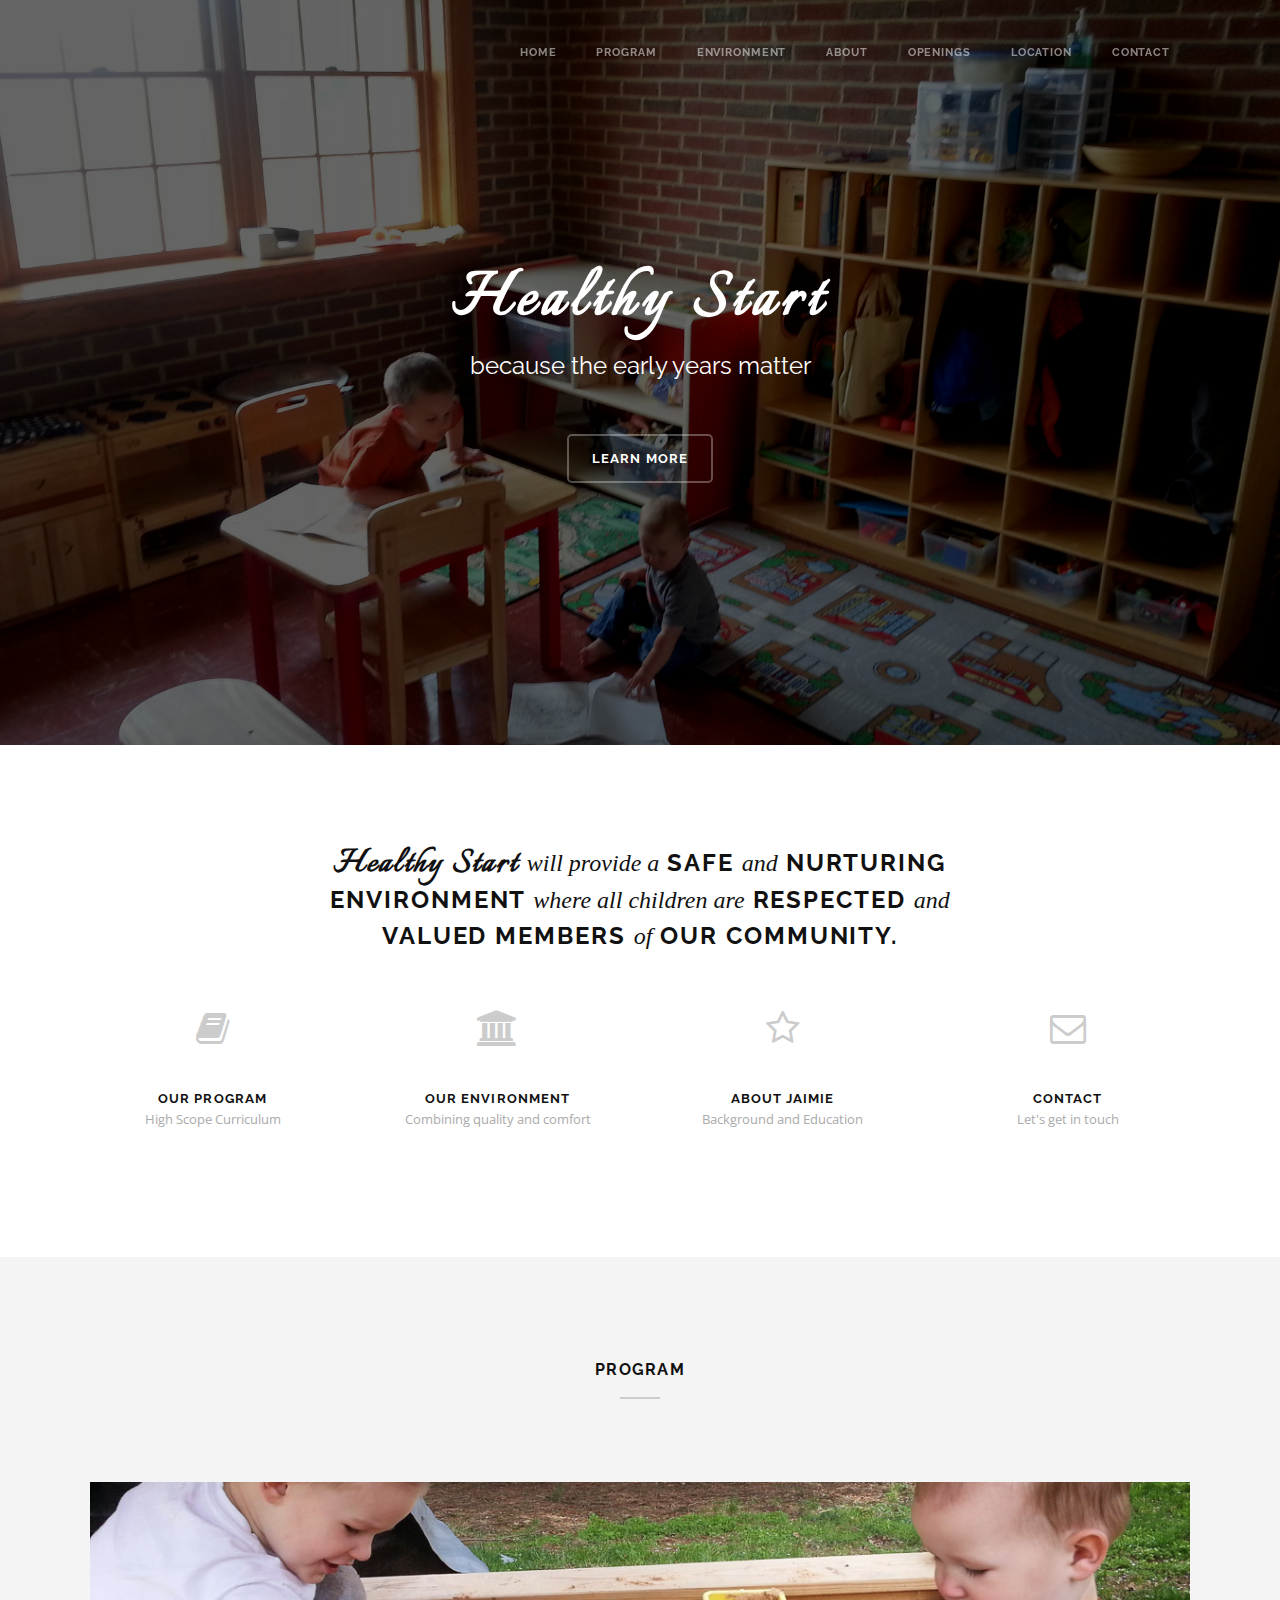
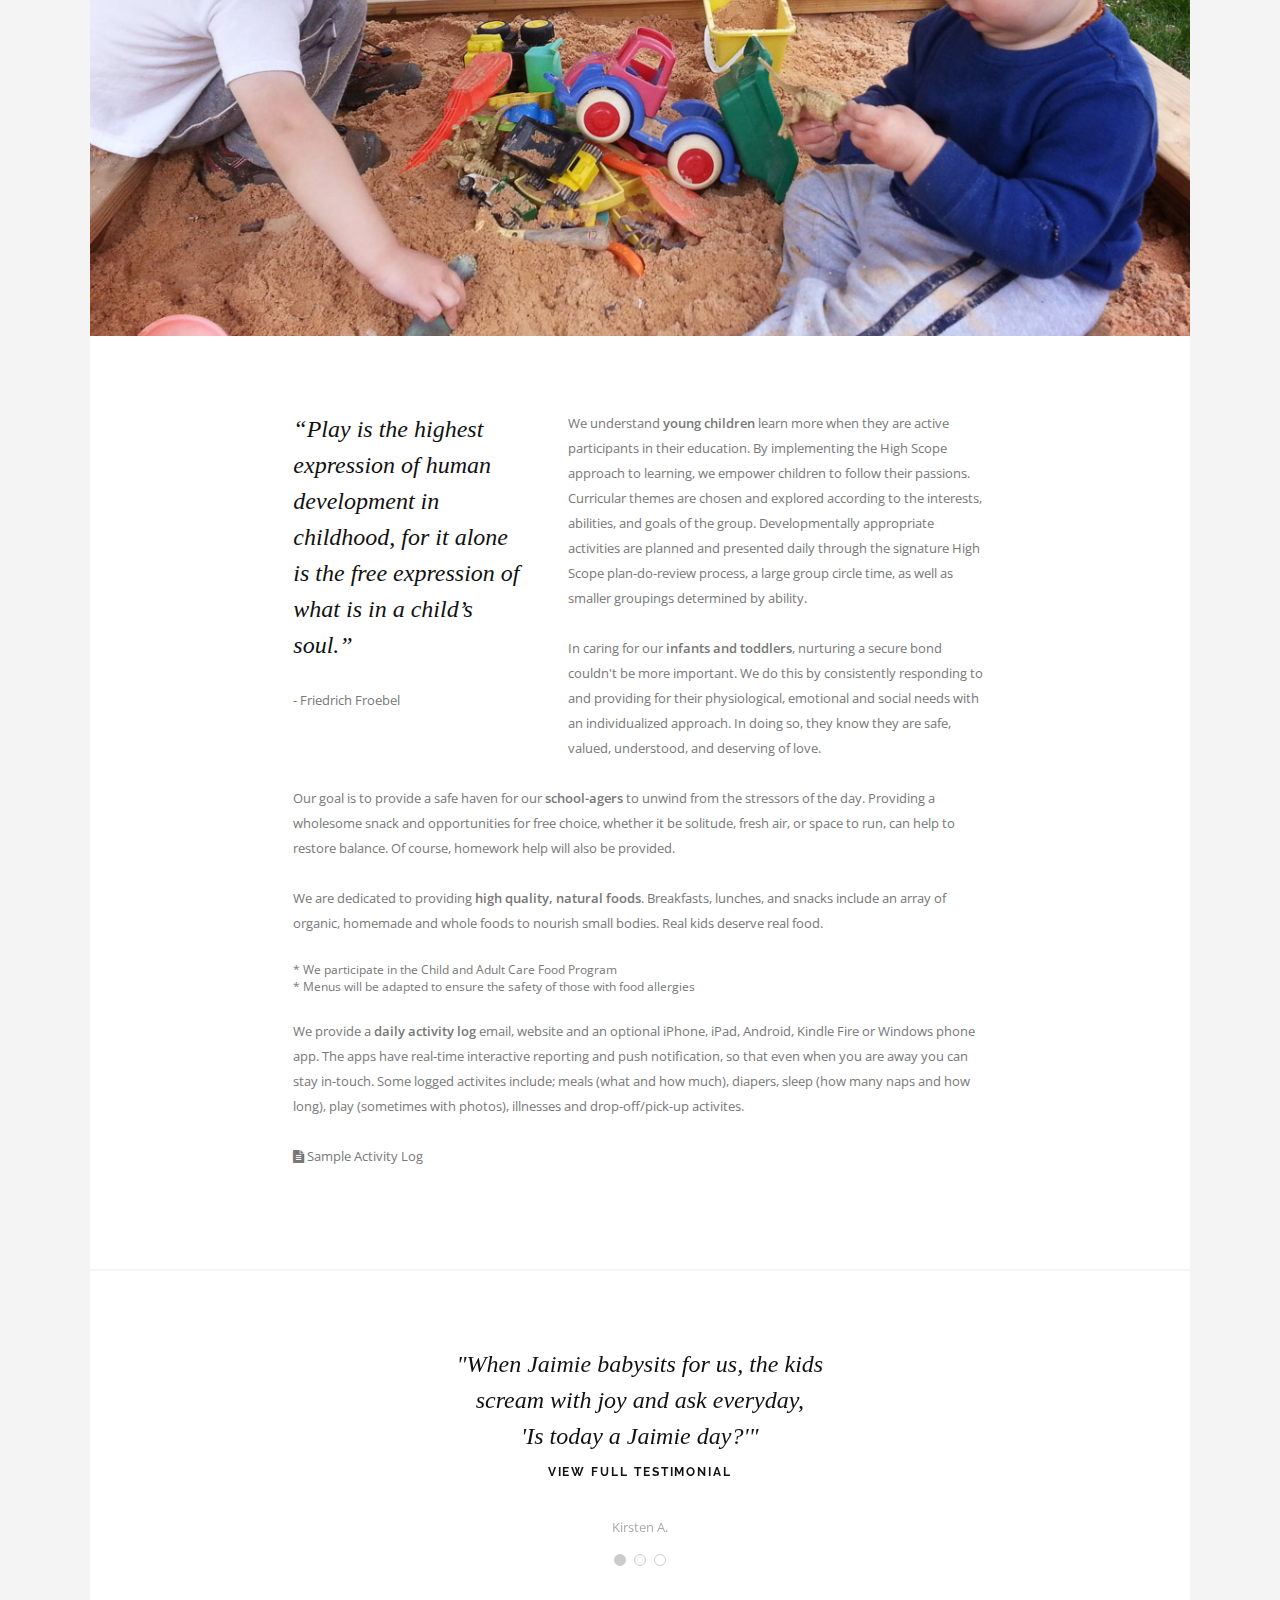
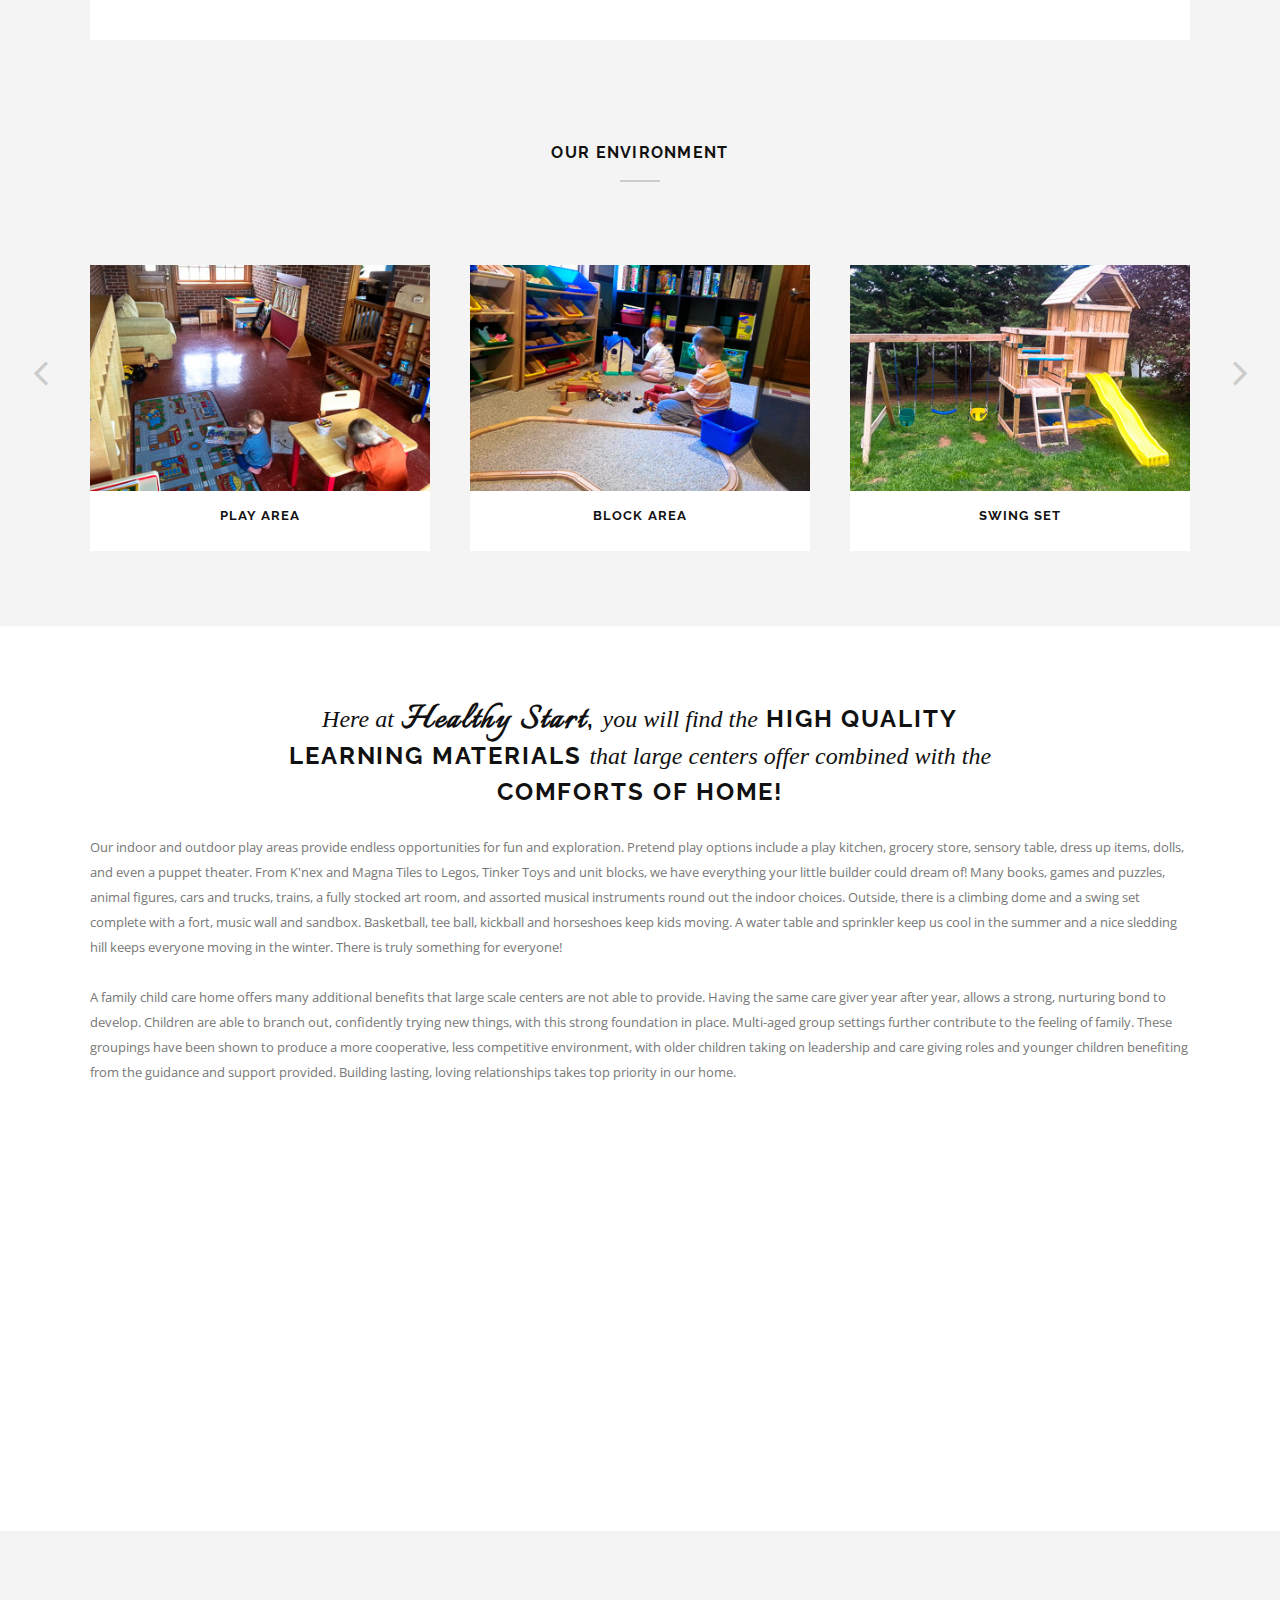
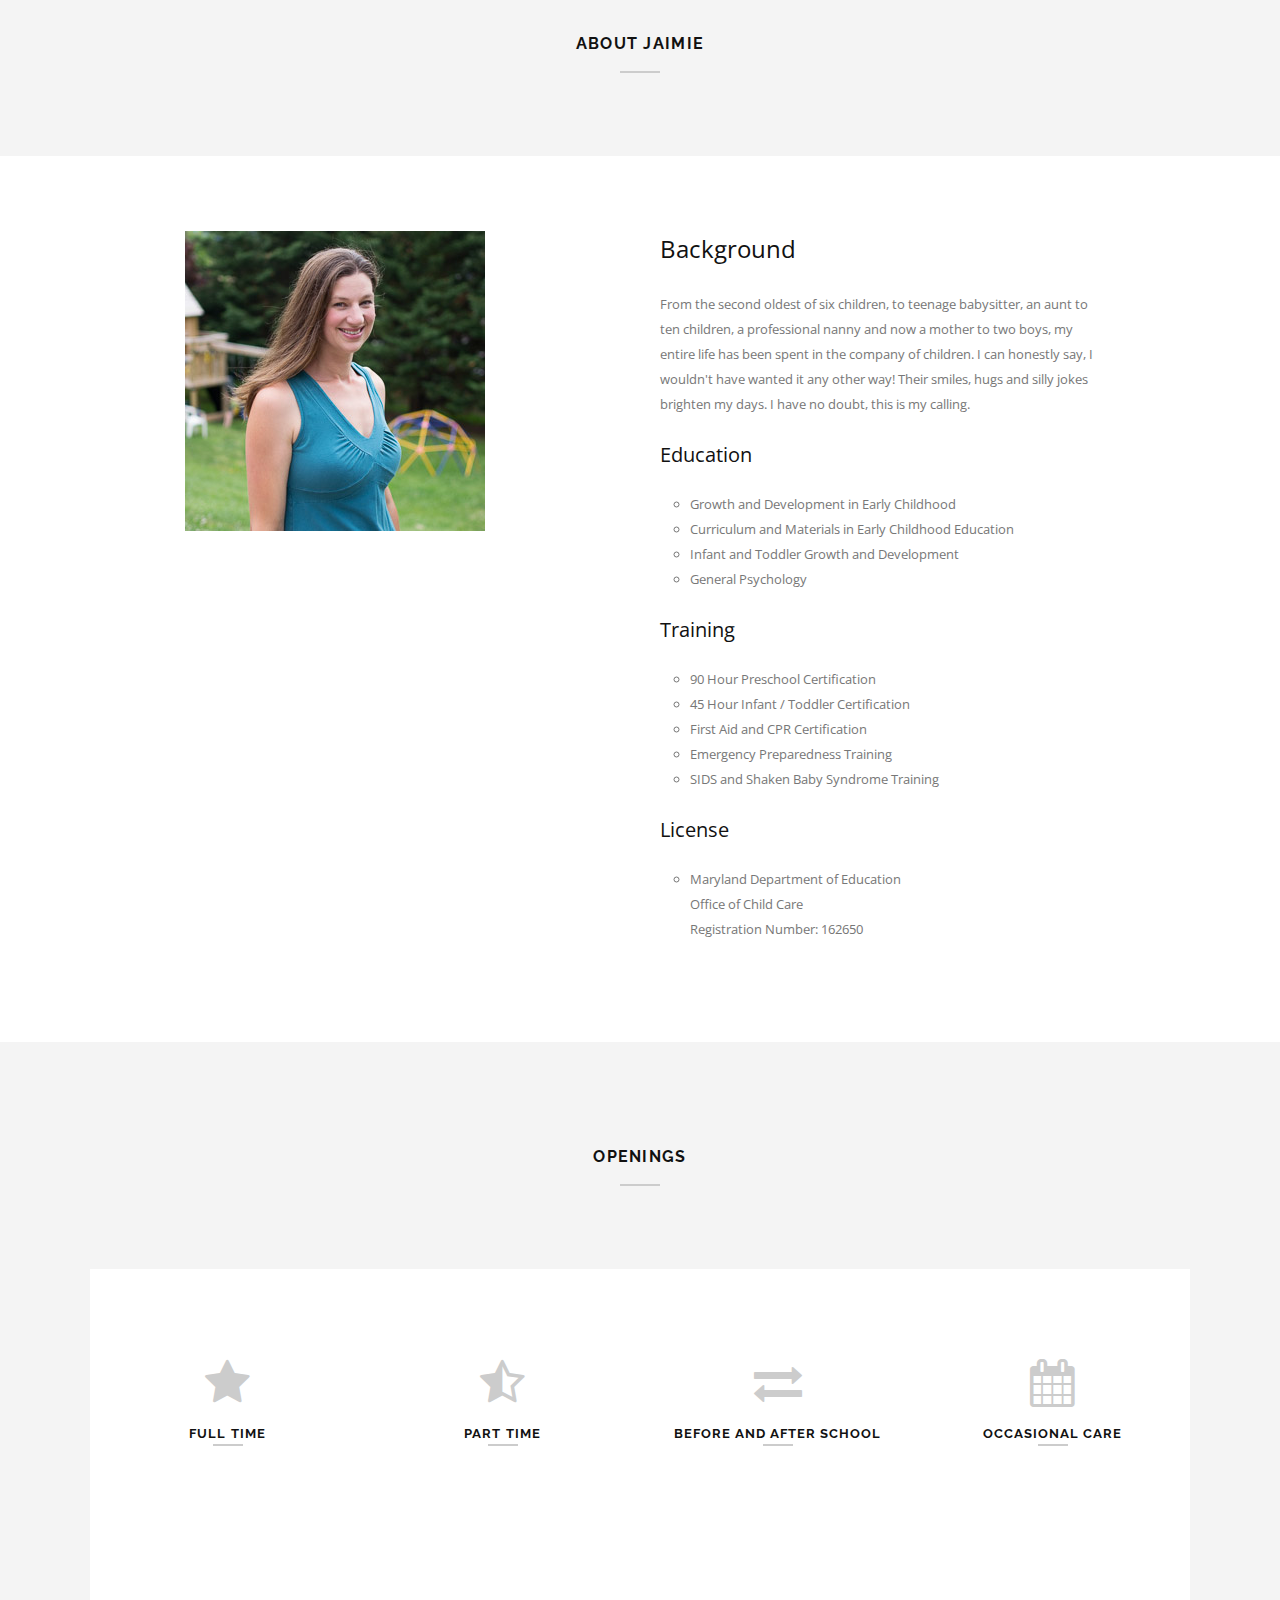
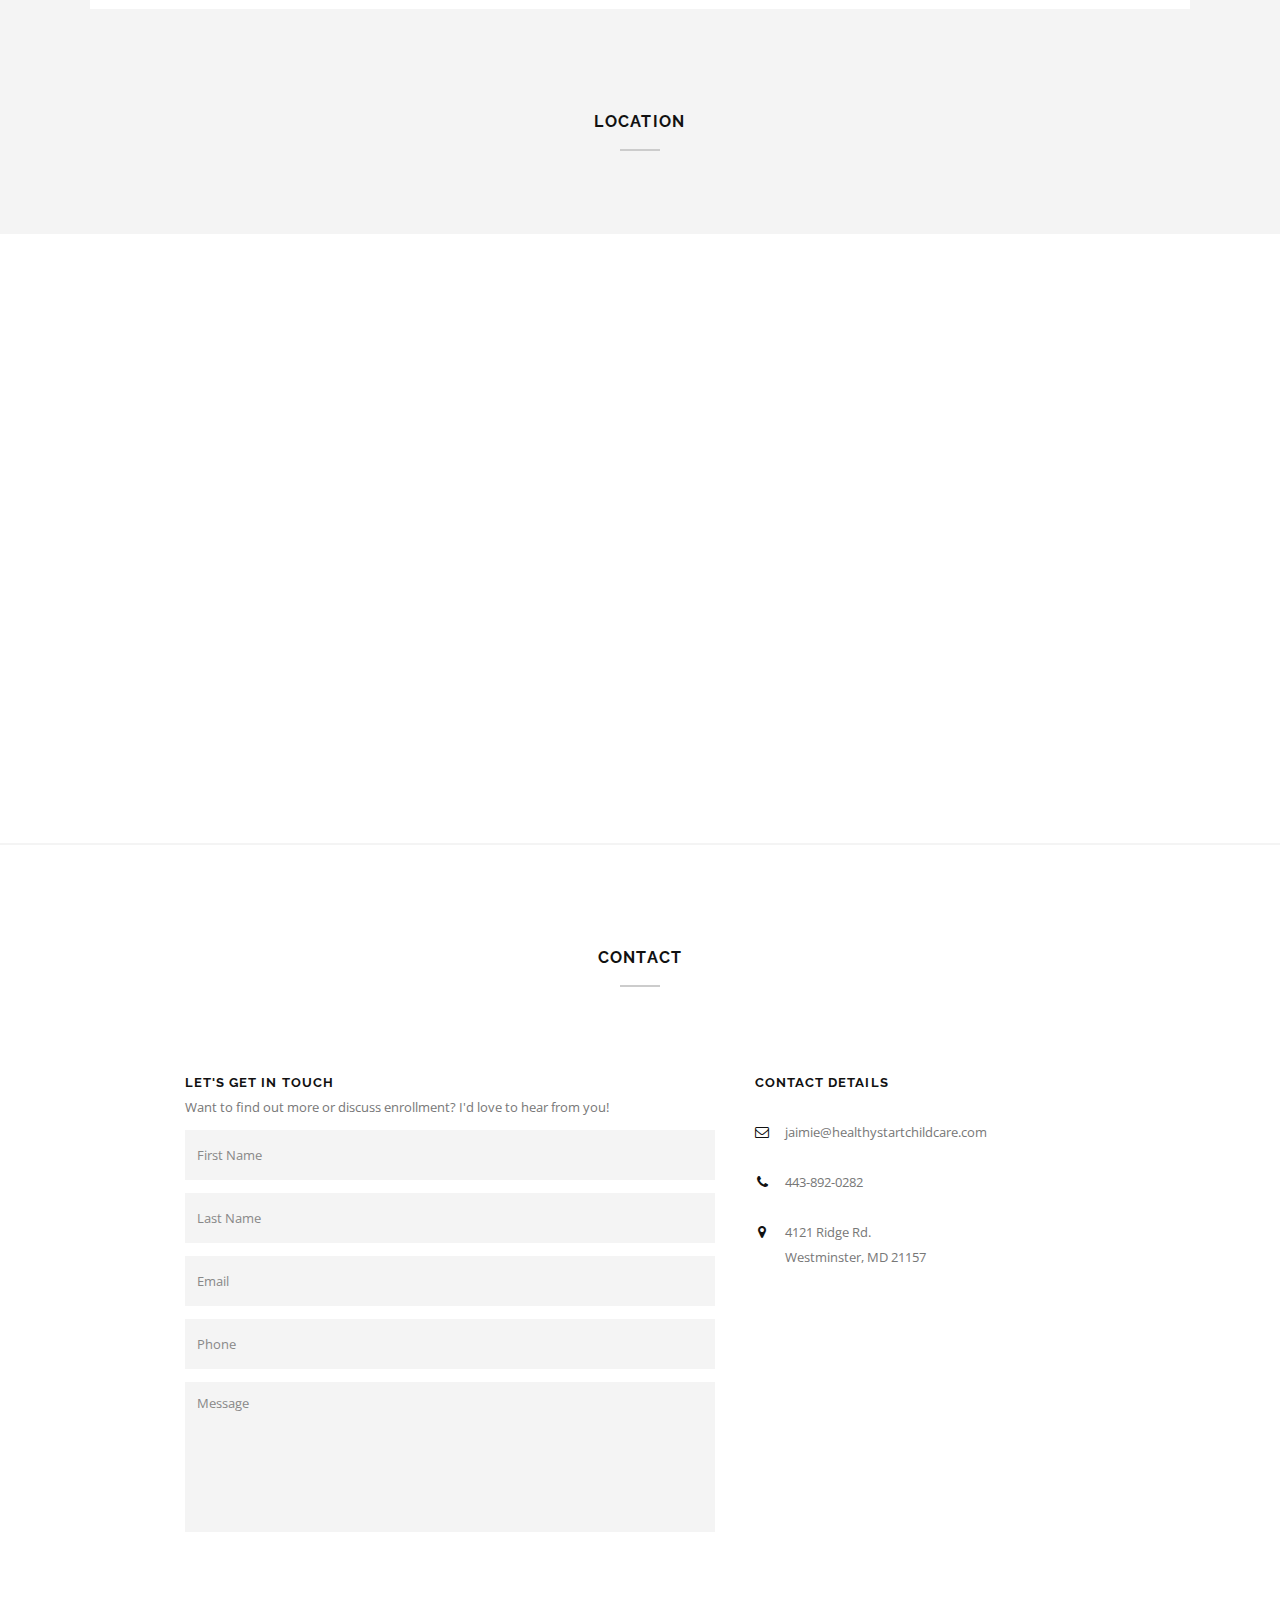
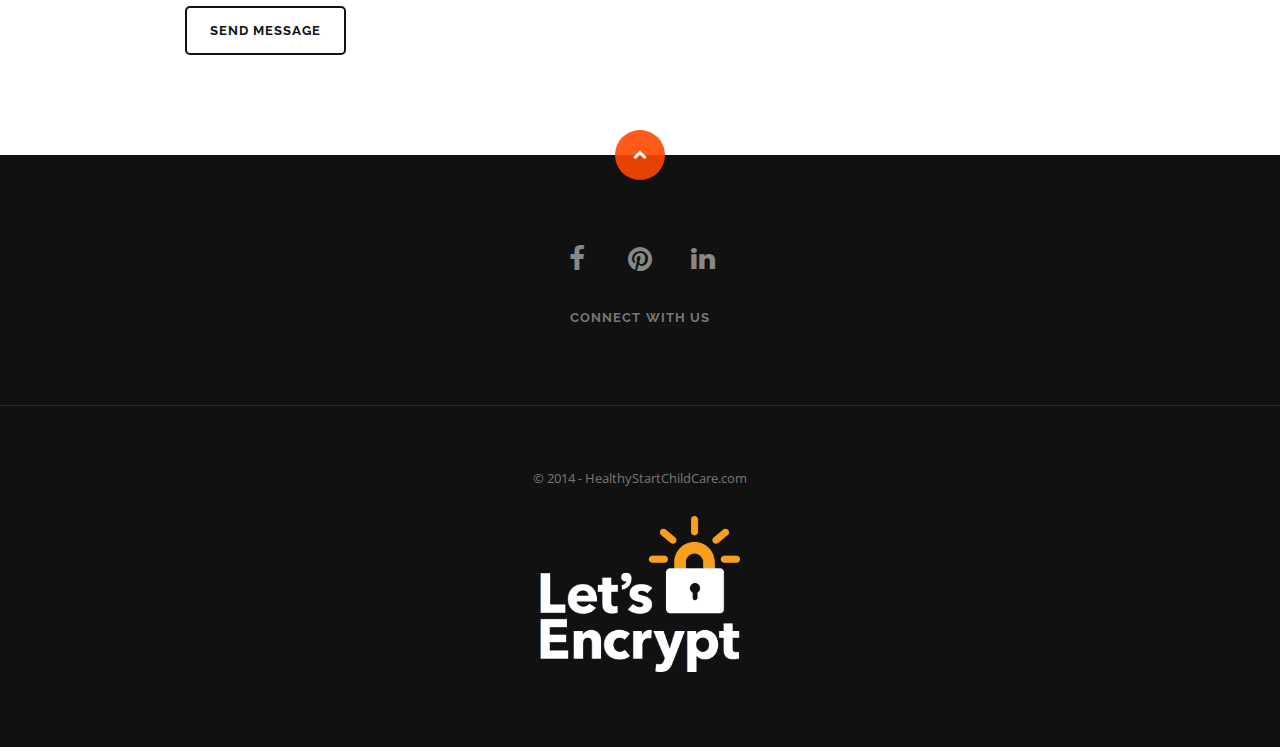
==== commit 8ed0bf96: "Update index.html" ====
--- a/index.html
+++ b/index.html
@@ -852,9 +852,9 @@
 						<span>jaimie@healthystartchildcare.com</span>
 					</a>
 					<br>
-					<a href="tel:+14432424121">
+					<a href="tel:+14438920282">
 						<i class="fa fa-phone"></i>
-						<span>443-242-4121</span>
+						<span>443-892-0282</span>
 					</a>
 					<br>
 					<a href="https://www.google.com/maps/place/Healthy+Start+Childcare/@39.4479681,-76.9817235,11z/data=!4m2!3m1!1s0x89c8319ef6b16a5b:0x9d5488c0aa4472ee" target="new">
@@ -892,7 +892,7 @@
 	<footer class="footer">
 		<div class="row">
 			<div class="twelve col">
-				<p>&copy; 2017 - HealthyStartChildCare.com</p>
+				<p>&copy; 2014 - HealthyStartChildCare.com</p>
 				<p><a href="https://letsencrypt.org/" target="_blank"><img src="images/letsencrypt-logo-white.png" alt="Lets Encrypt" title="Lets Encrypt" border="0" width="200" /></a></p>
 			</div>
 		</div>
@@ -924,4 +924,4 @@
 	</script>
 
 </body>
-</html>+</html>
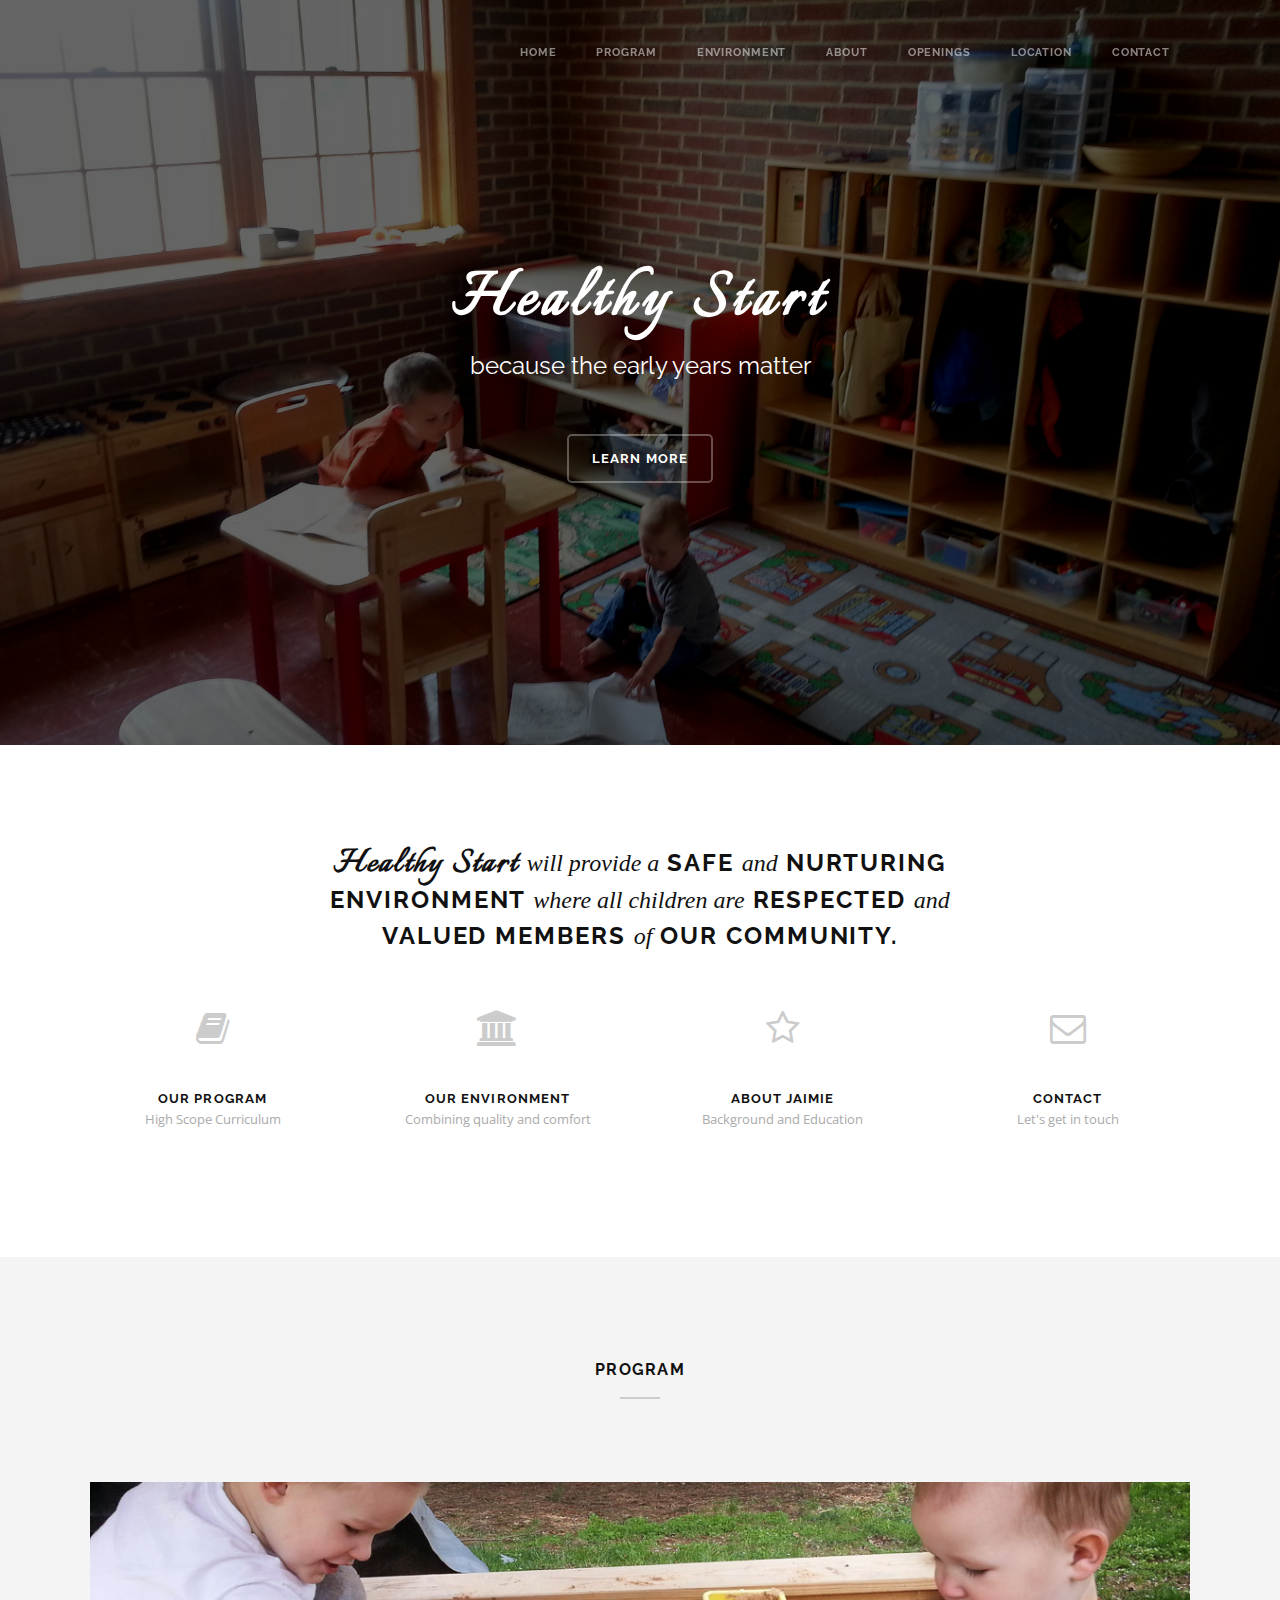
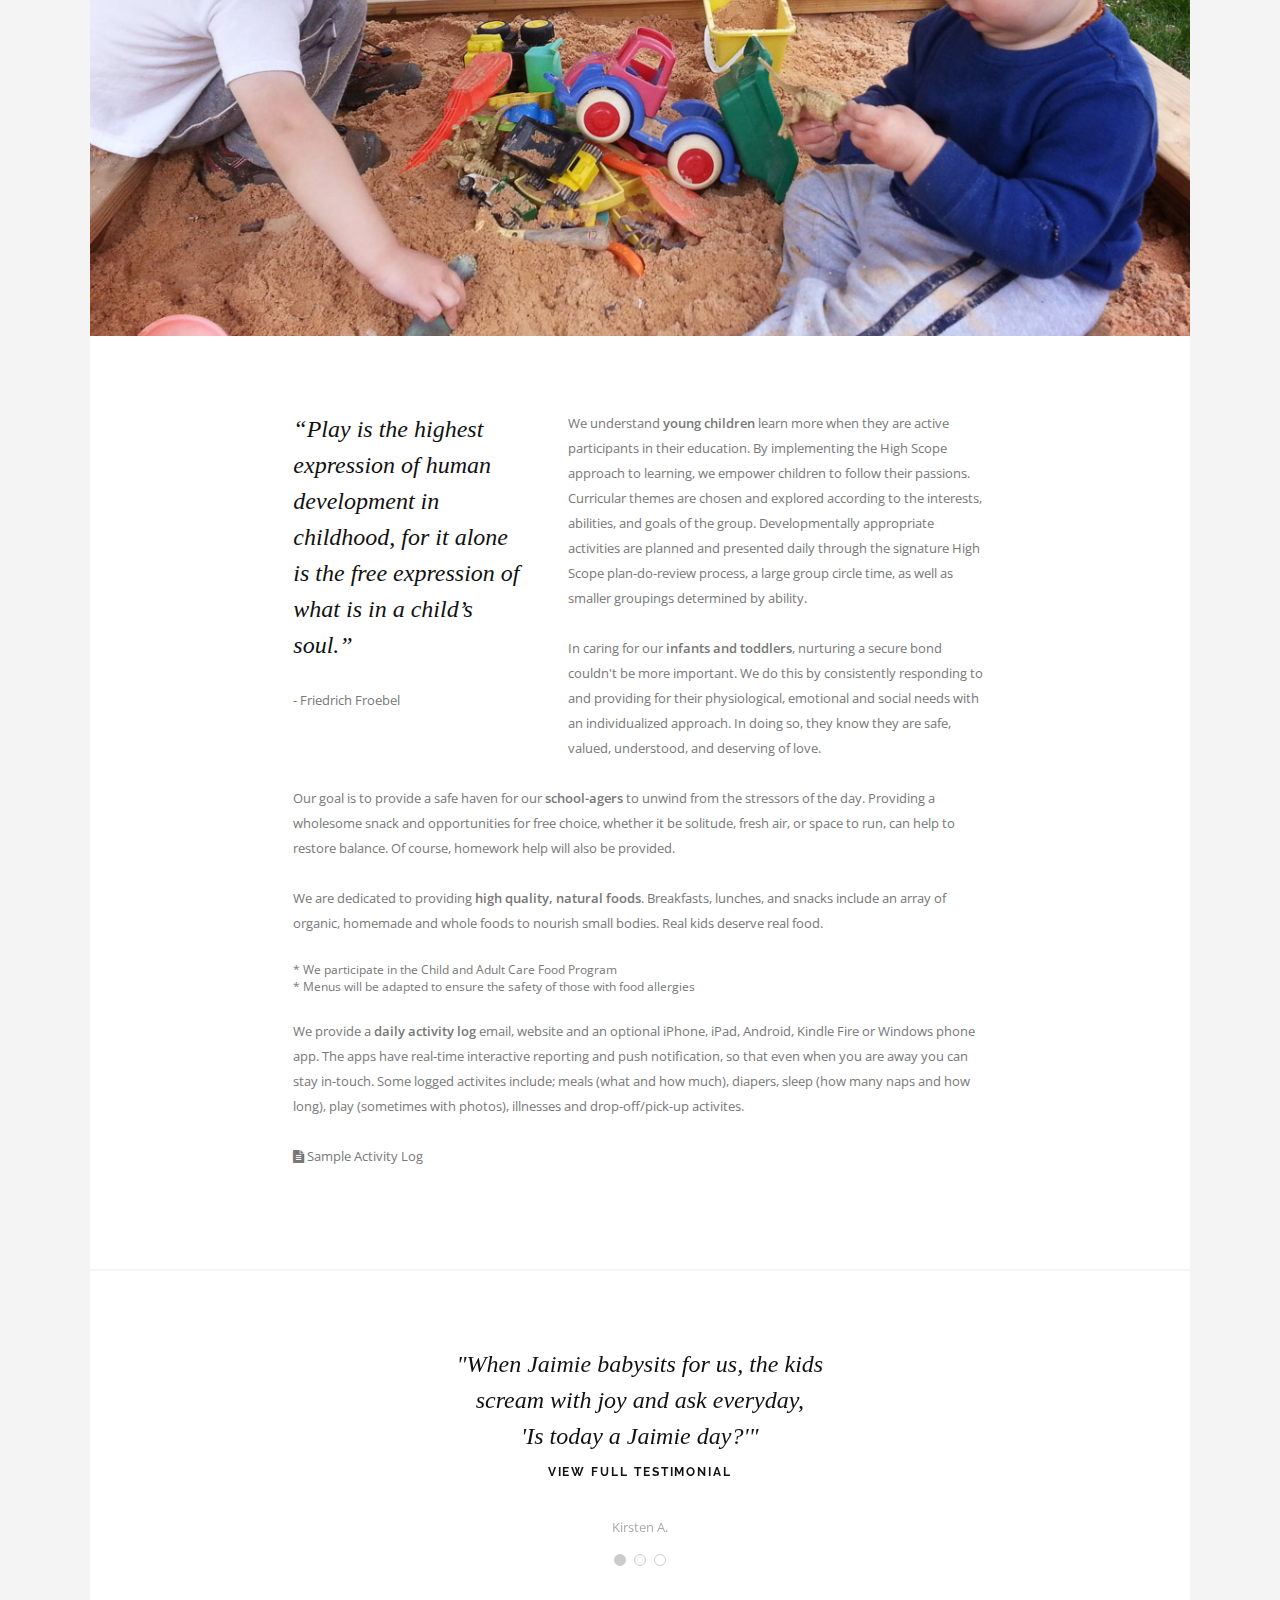
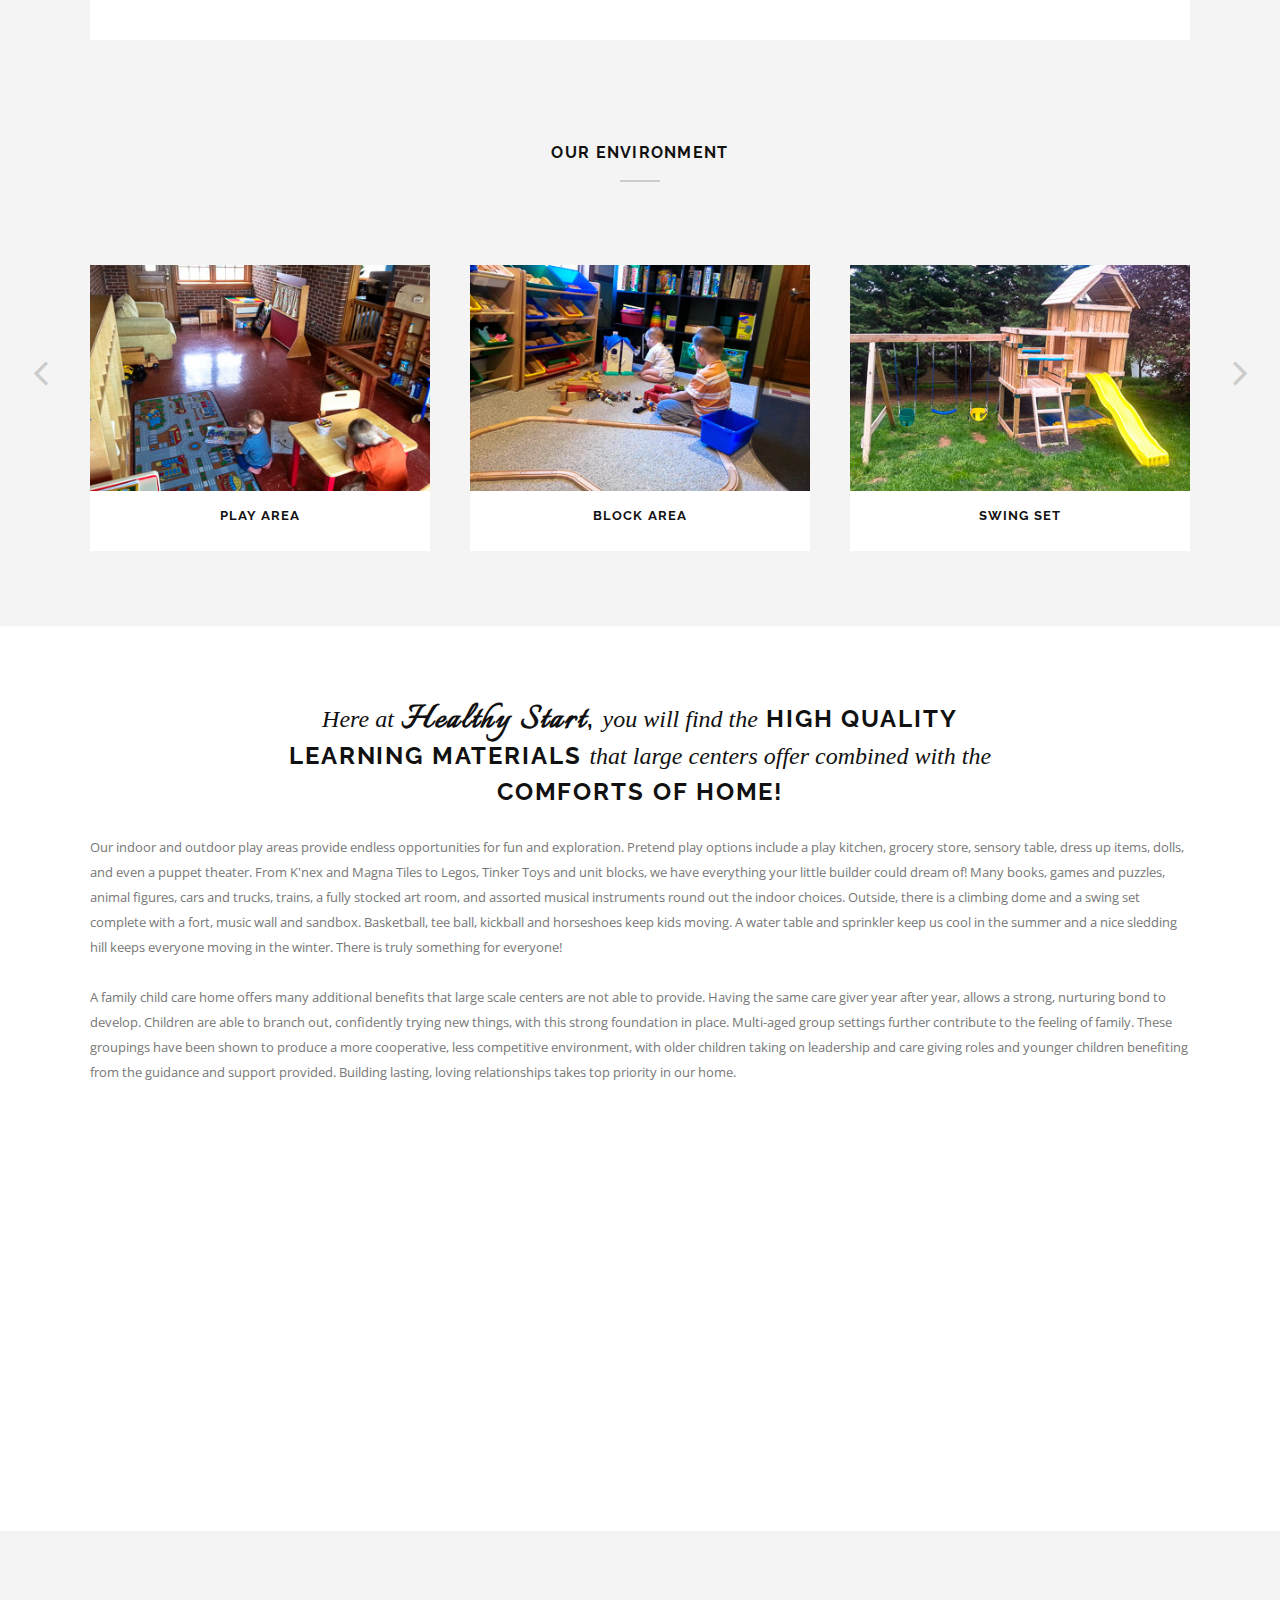
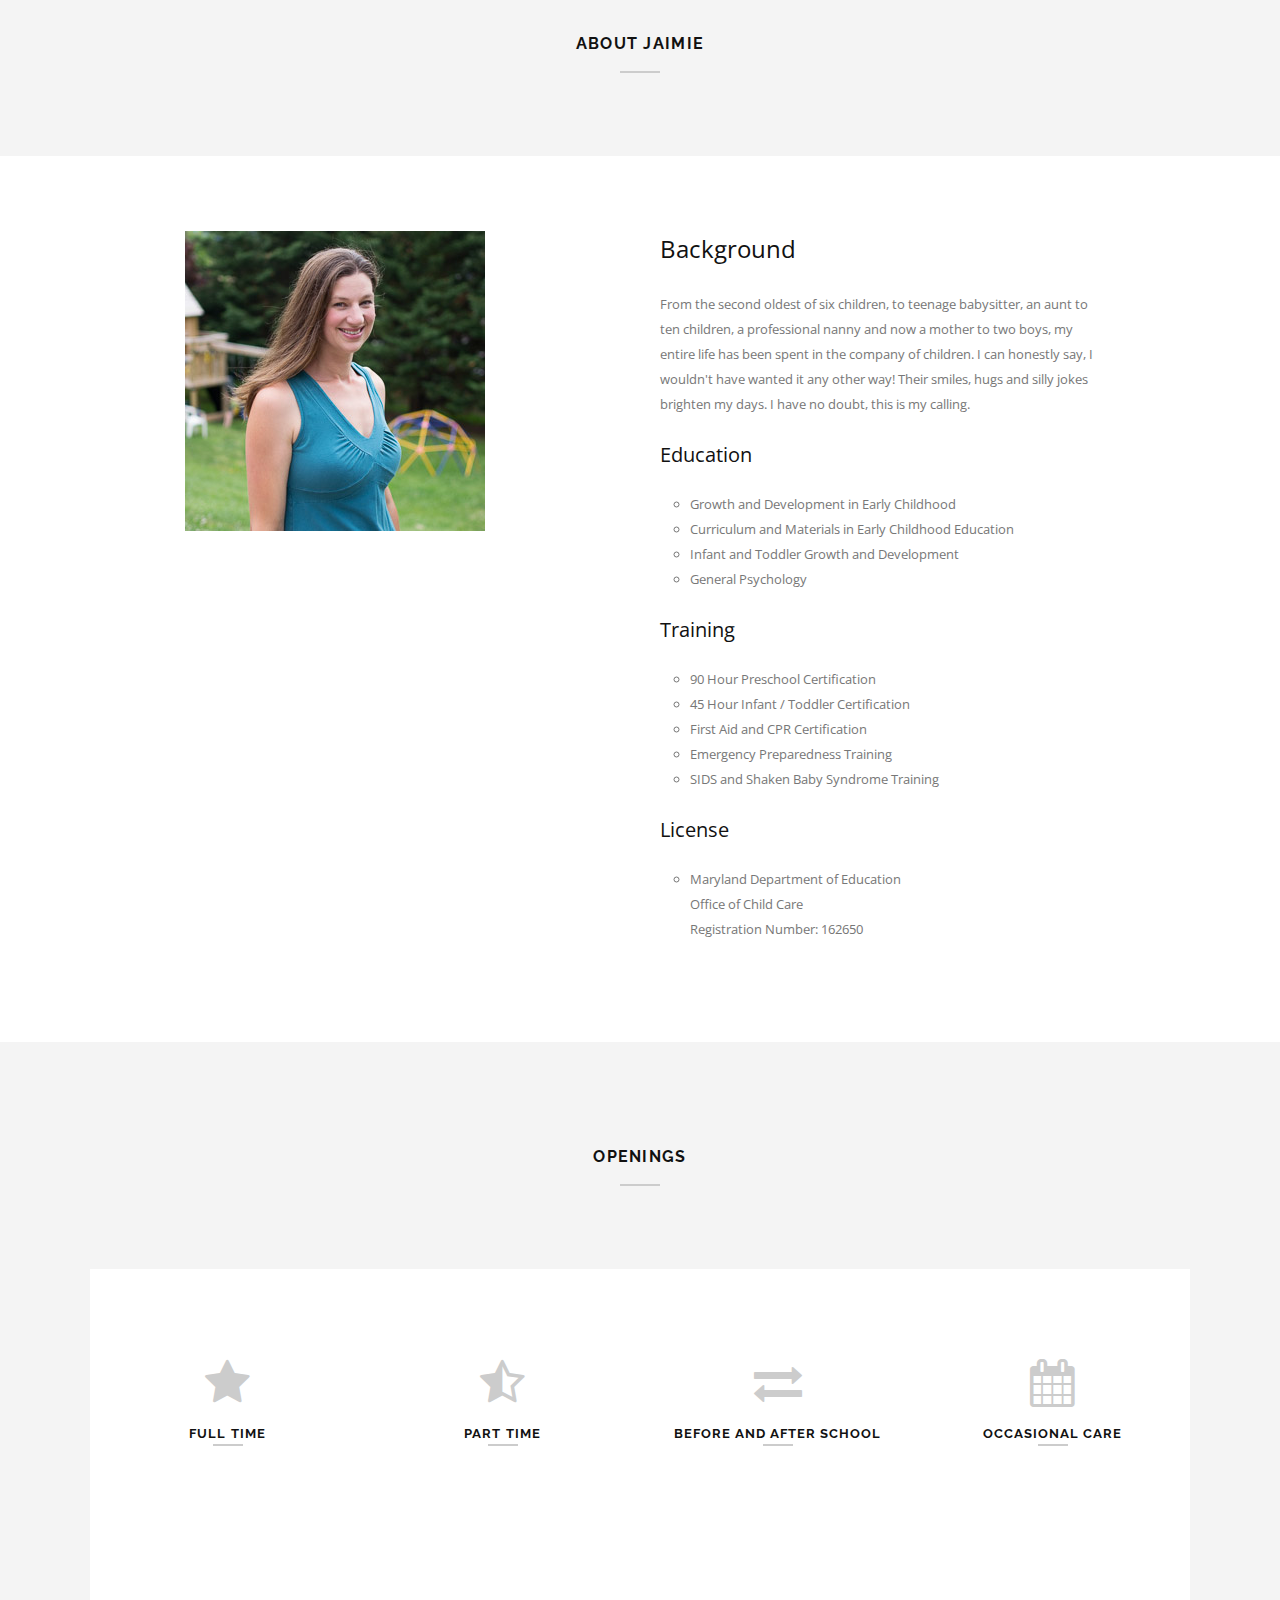
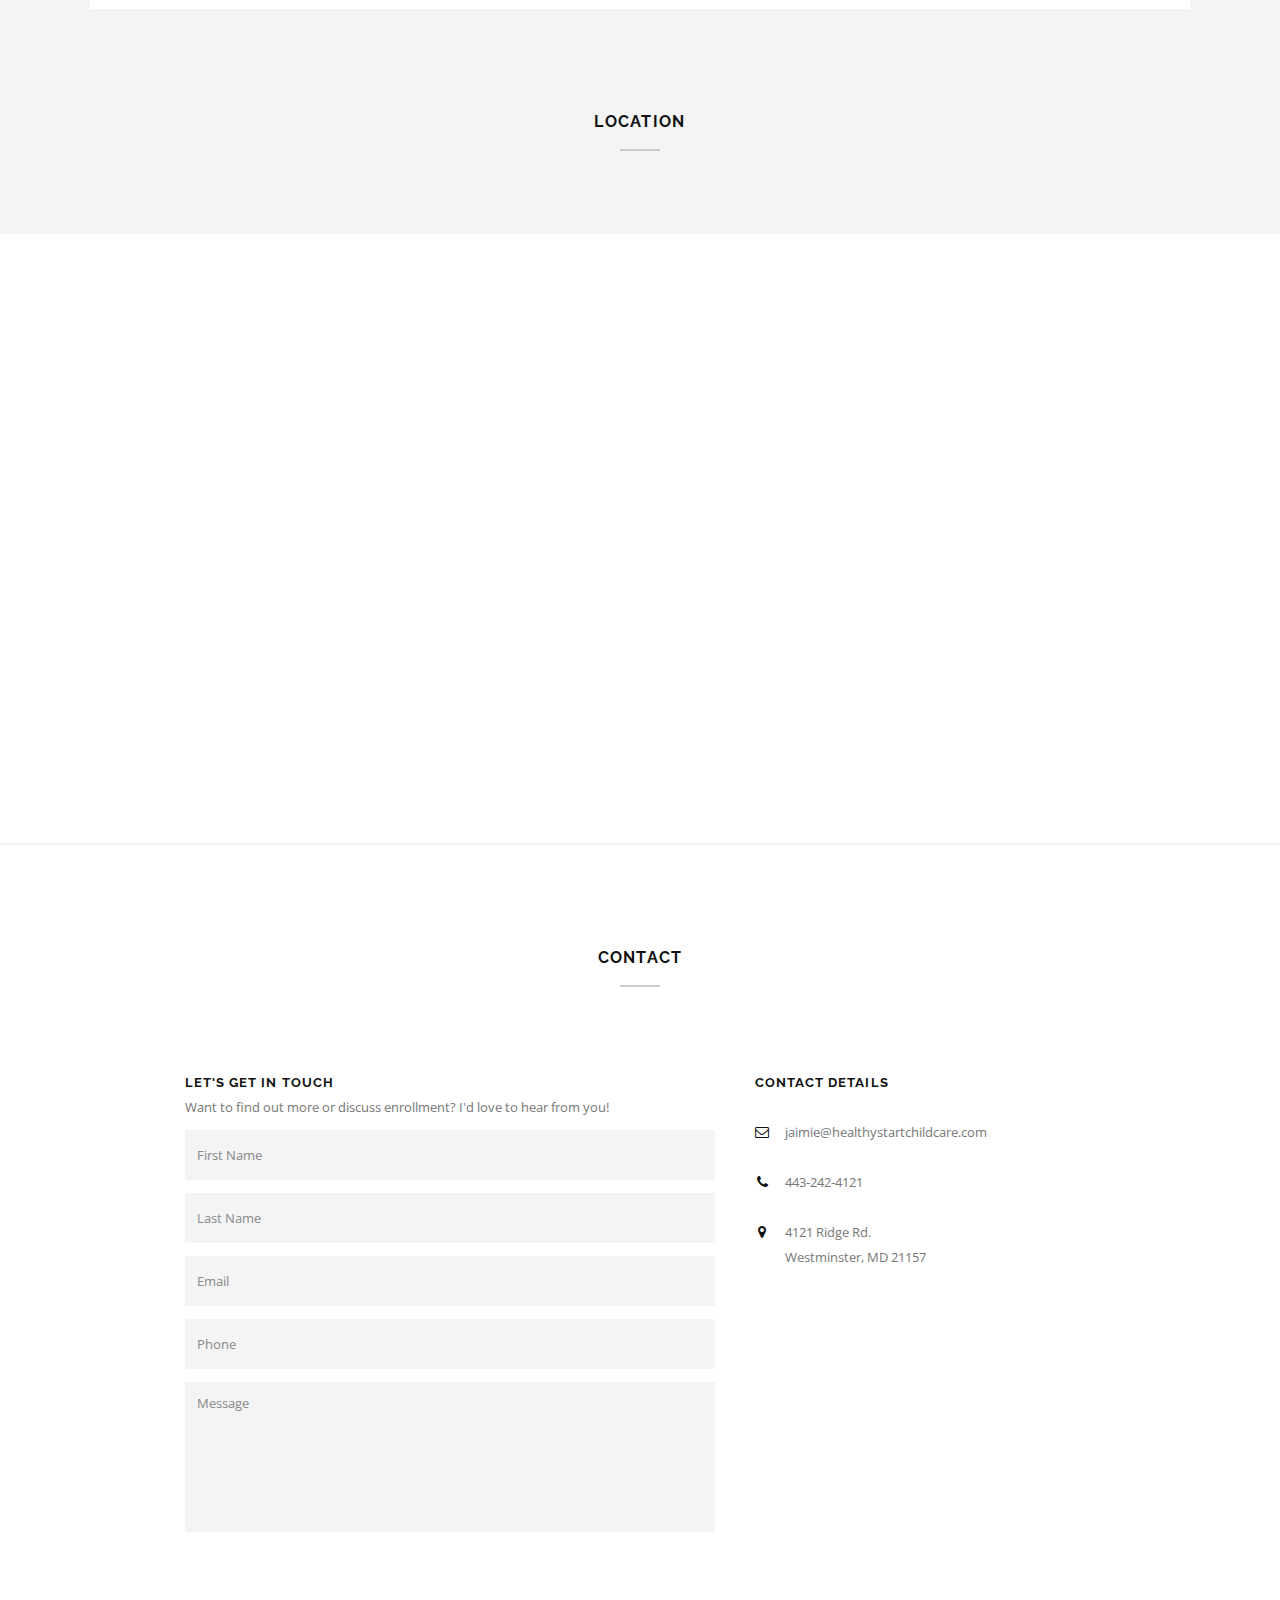
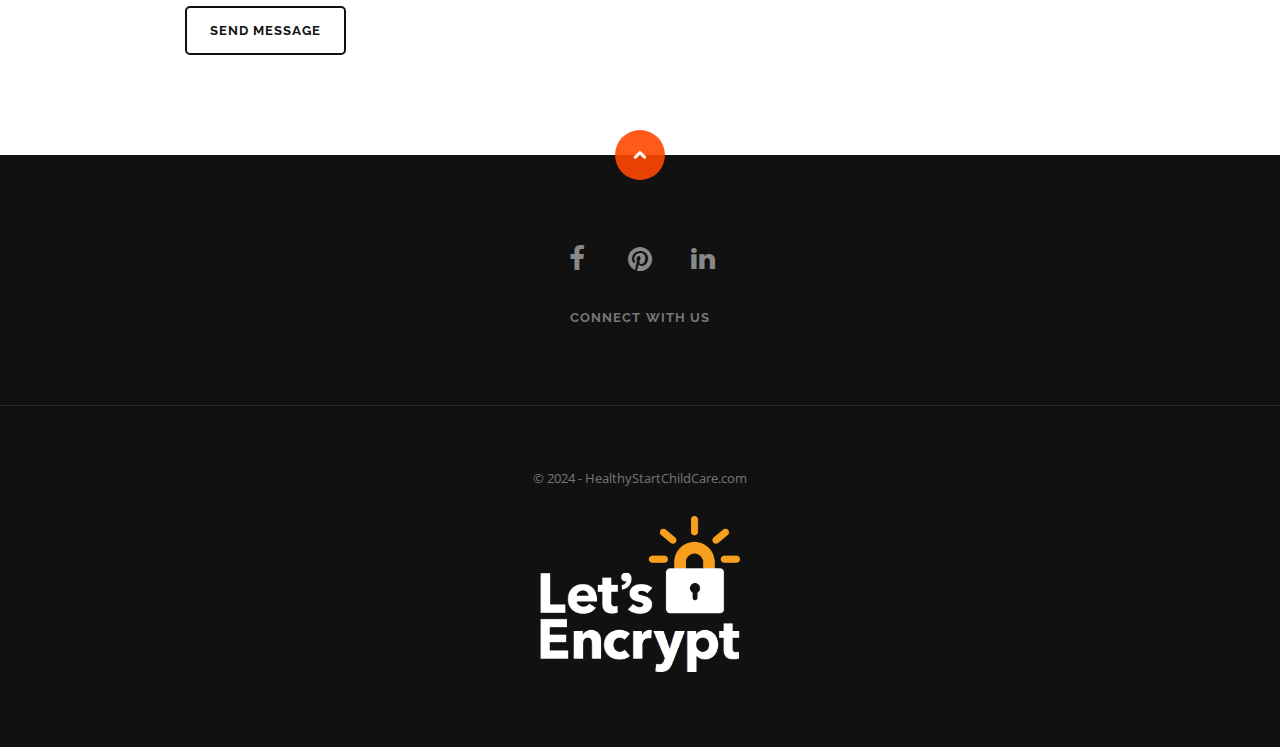
==== commit 02aa1743: "Update index.html" ====
--- a/index.html
+++ b/index.html
@@ -852,9 +852,9 @@
 						<span>jaimie@healthystartchildcare.com</span>
 					</a>
 					<br>
-					<a href="tel:+14438920282">
+					<a href="tel:+14432424121">
 						<i class="fa fa-phone"></i>
-						<span>443-892-0282</span>
+						<span>443-242-4121</span>
 					</a>
 					<br>
 					<a href="https://www.google.com/maps/place/Healthy+Start+Childcare/@39.4479681,-76.9817235,11z/data=!4m2!3m1!1s0x89c8319ef6b16a5b:0x9d5488c0aa4472ee" target="new">
@@ -892,7 +892,7 @@
 	<footer class="footer">
 		<div class="row">
 			<div class="twelve col">
-				<p>&copy; 2014 - HealthyStartChildCare.com</p>
+				<p>&copy; 2024 - HealthyStartChildCare.com</p>
 				<p><a href="https://letsencrypt.org/" target="_blank"><img src="images/letsencrypt-logo-white.png" alt="Lets Encrypt" title="Lets Encrypt" border="0" width="200" /></a></p>
 			</div>
 		</div>
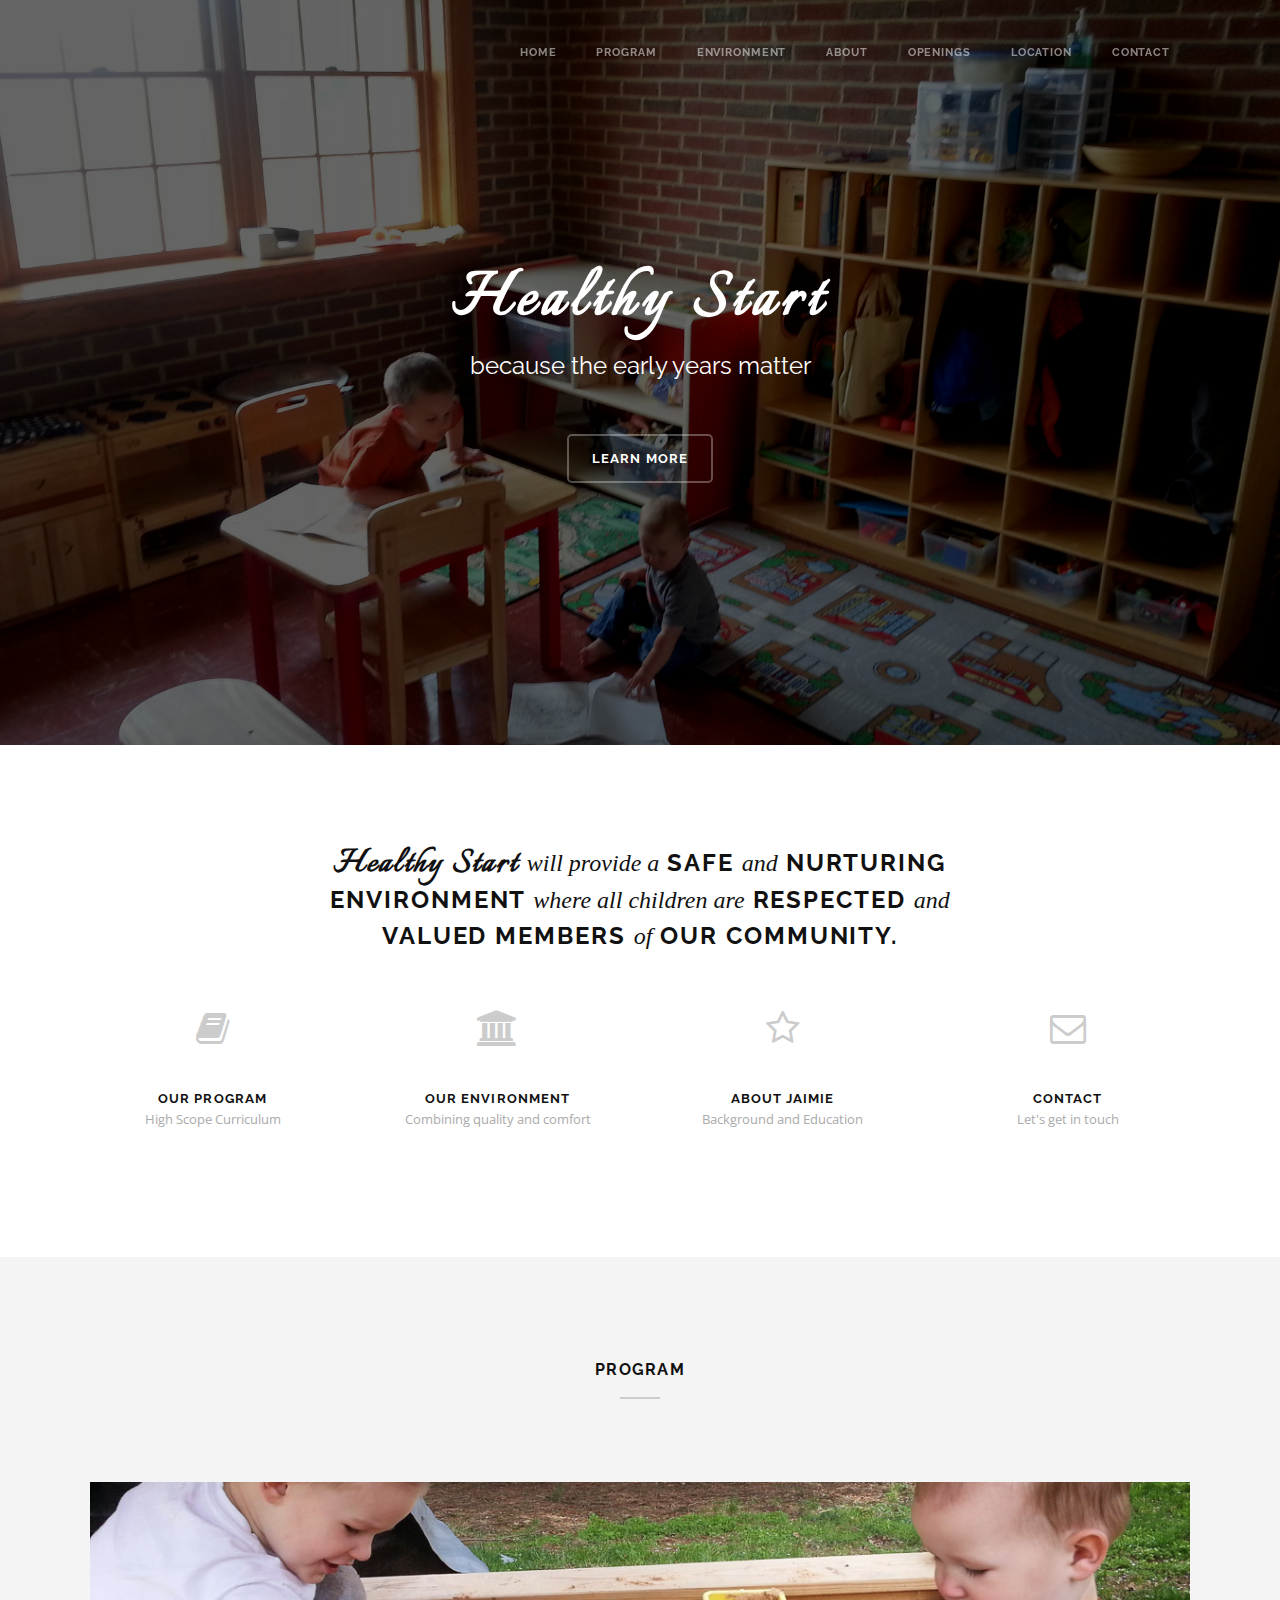
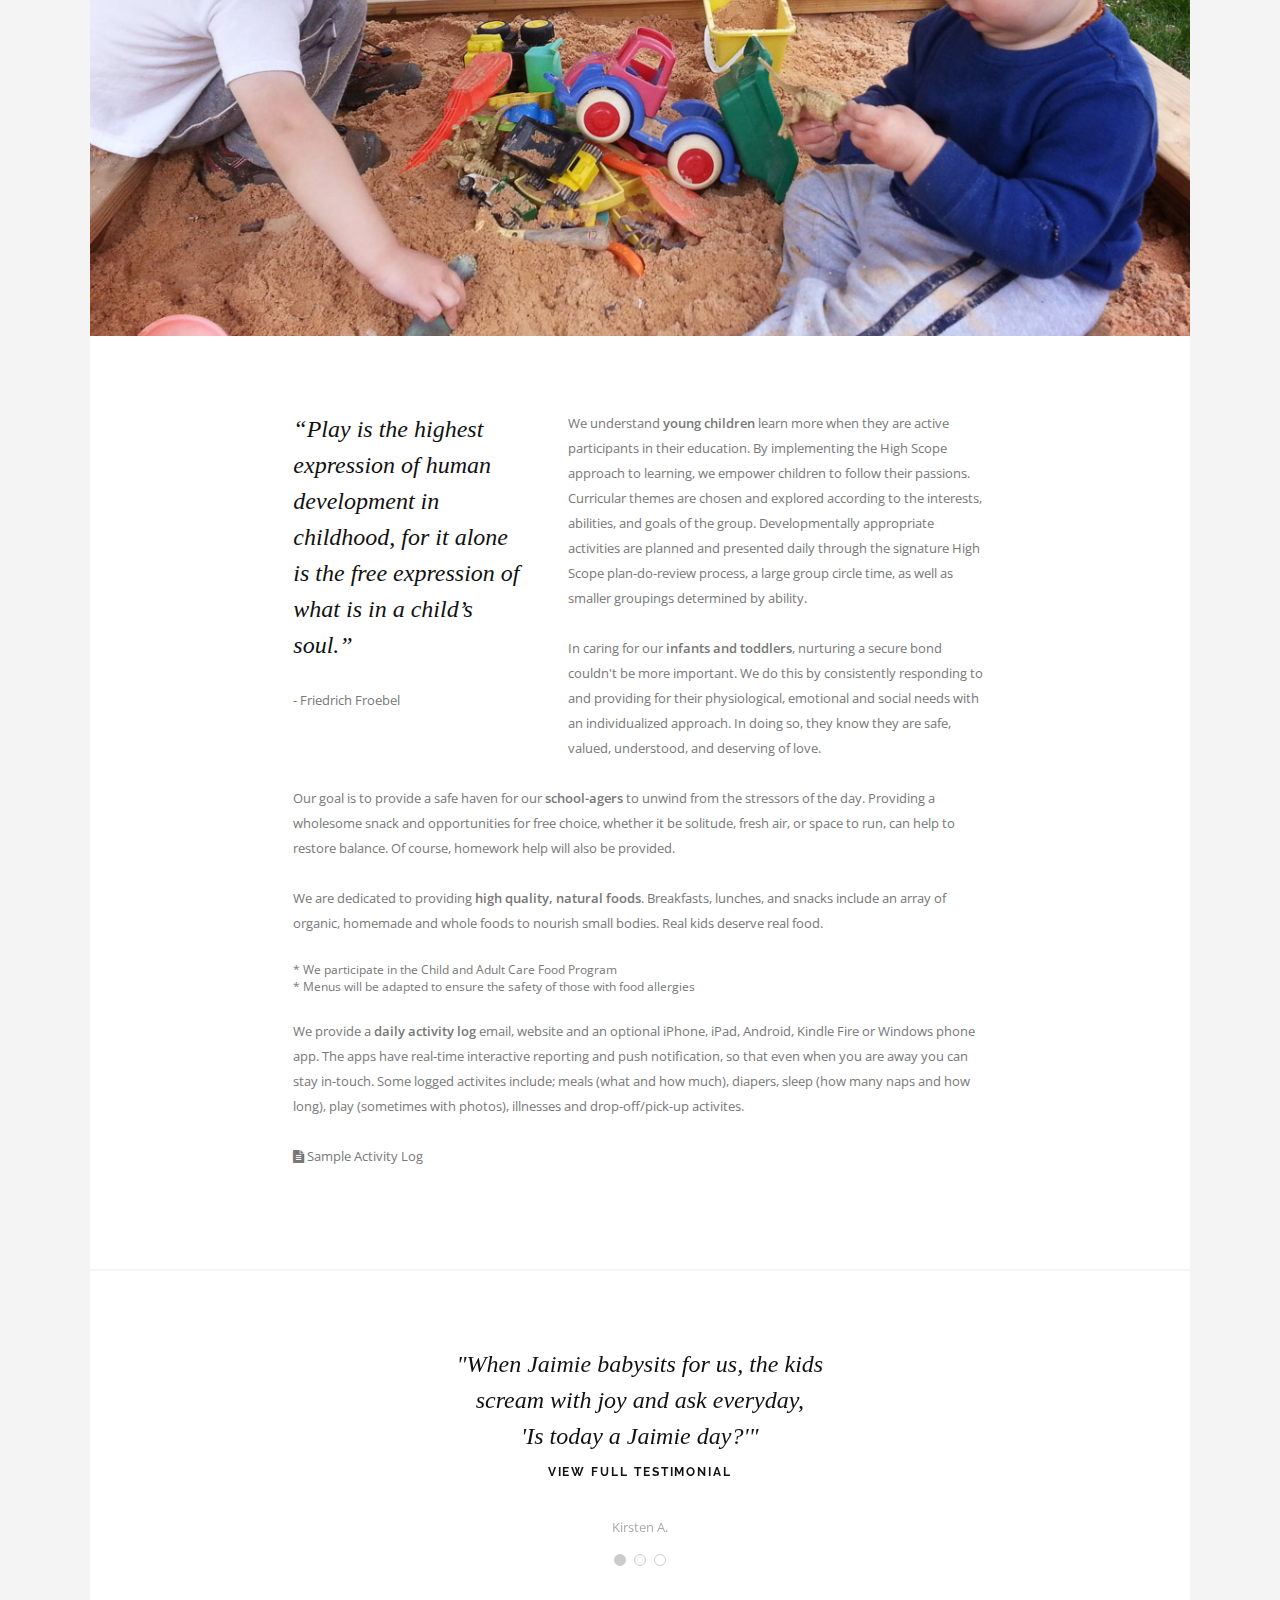
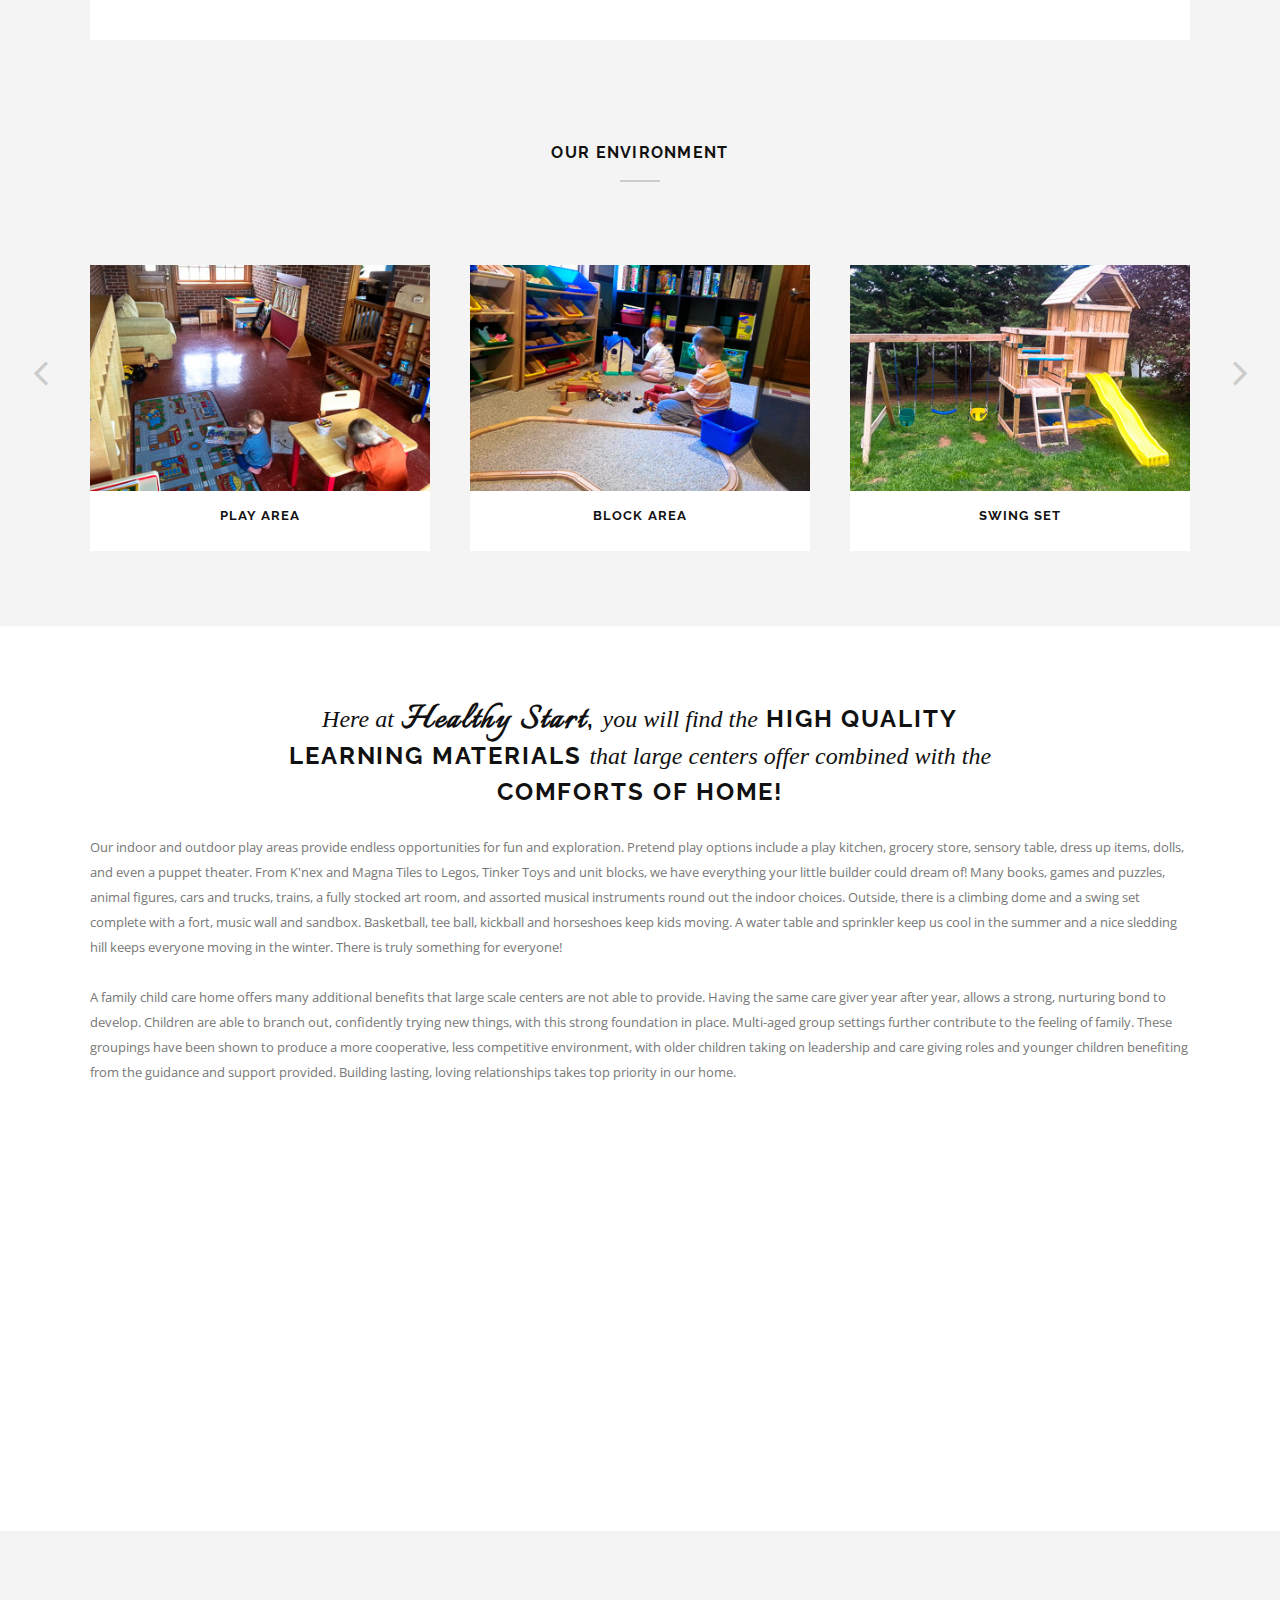
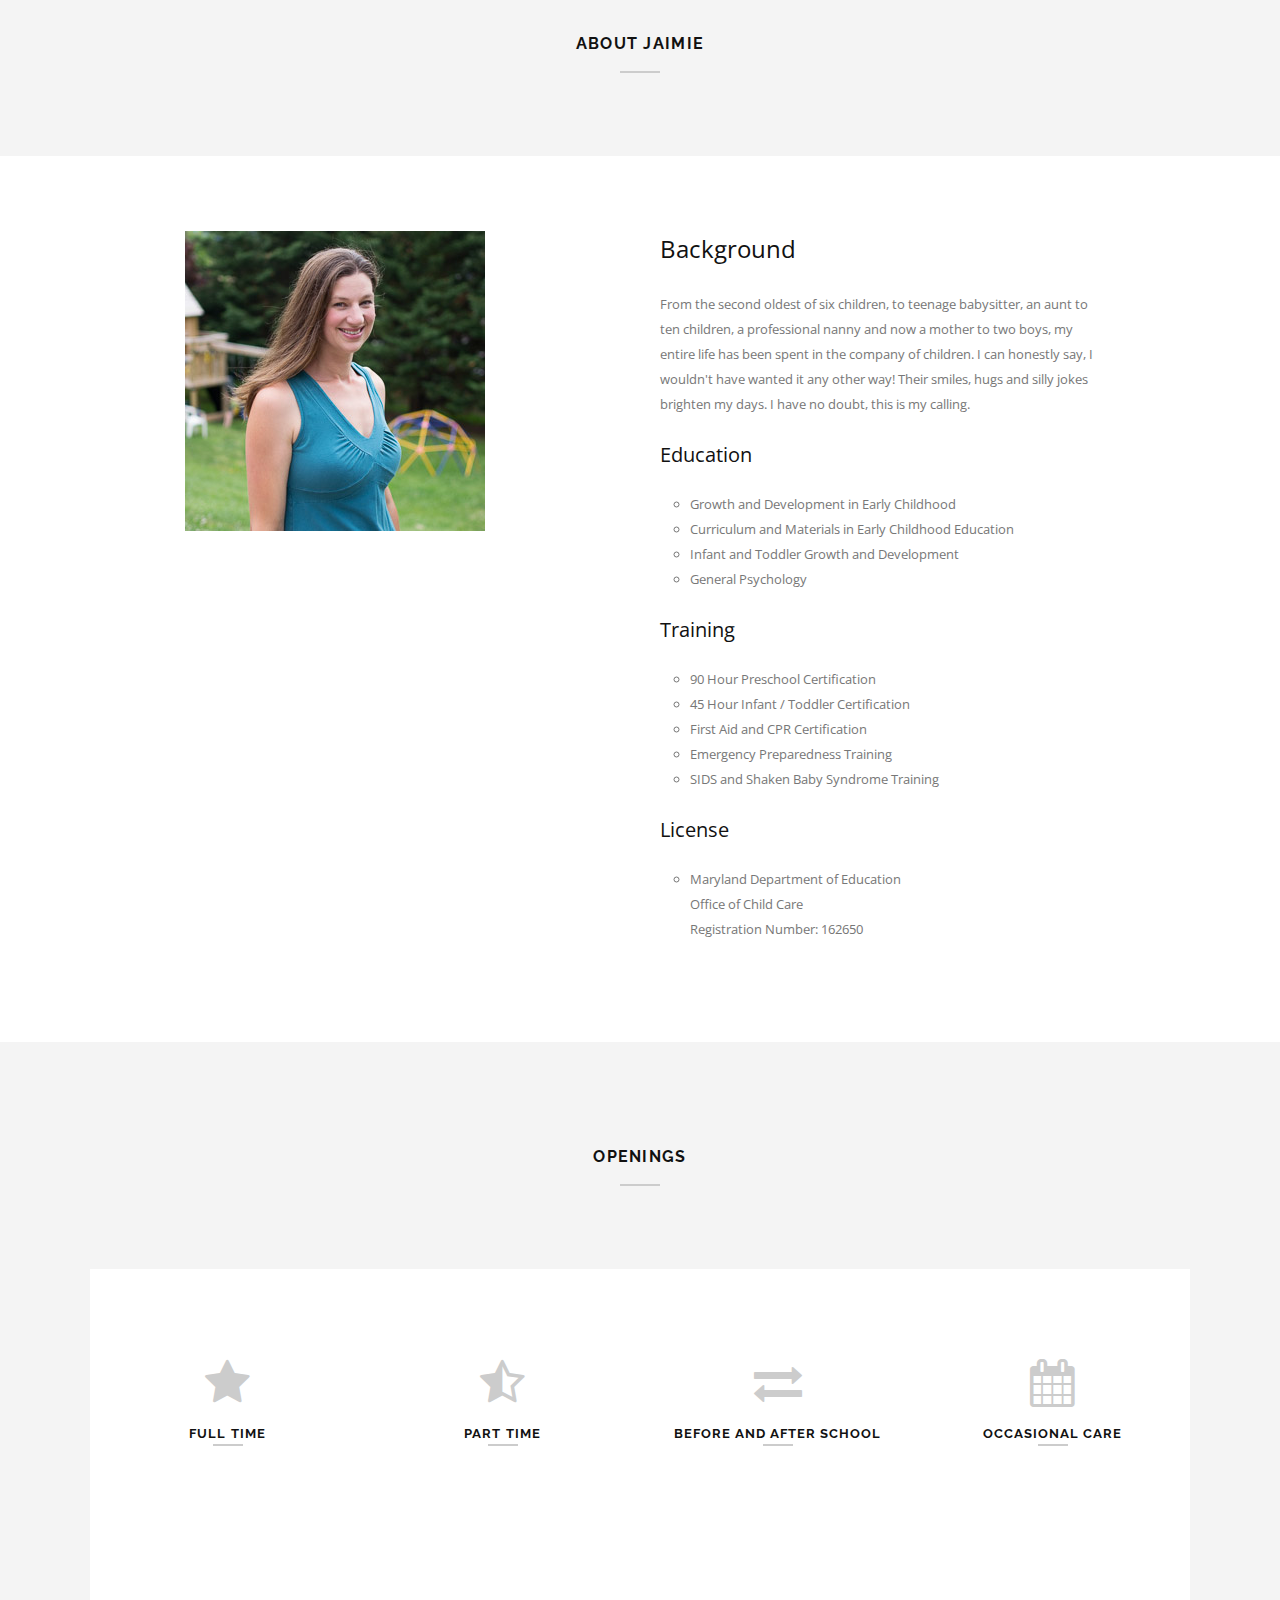
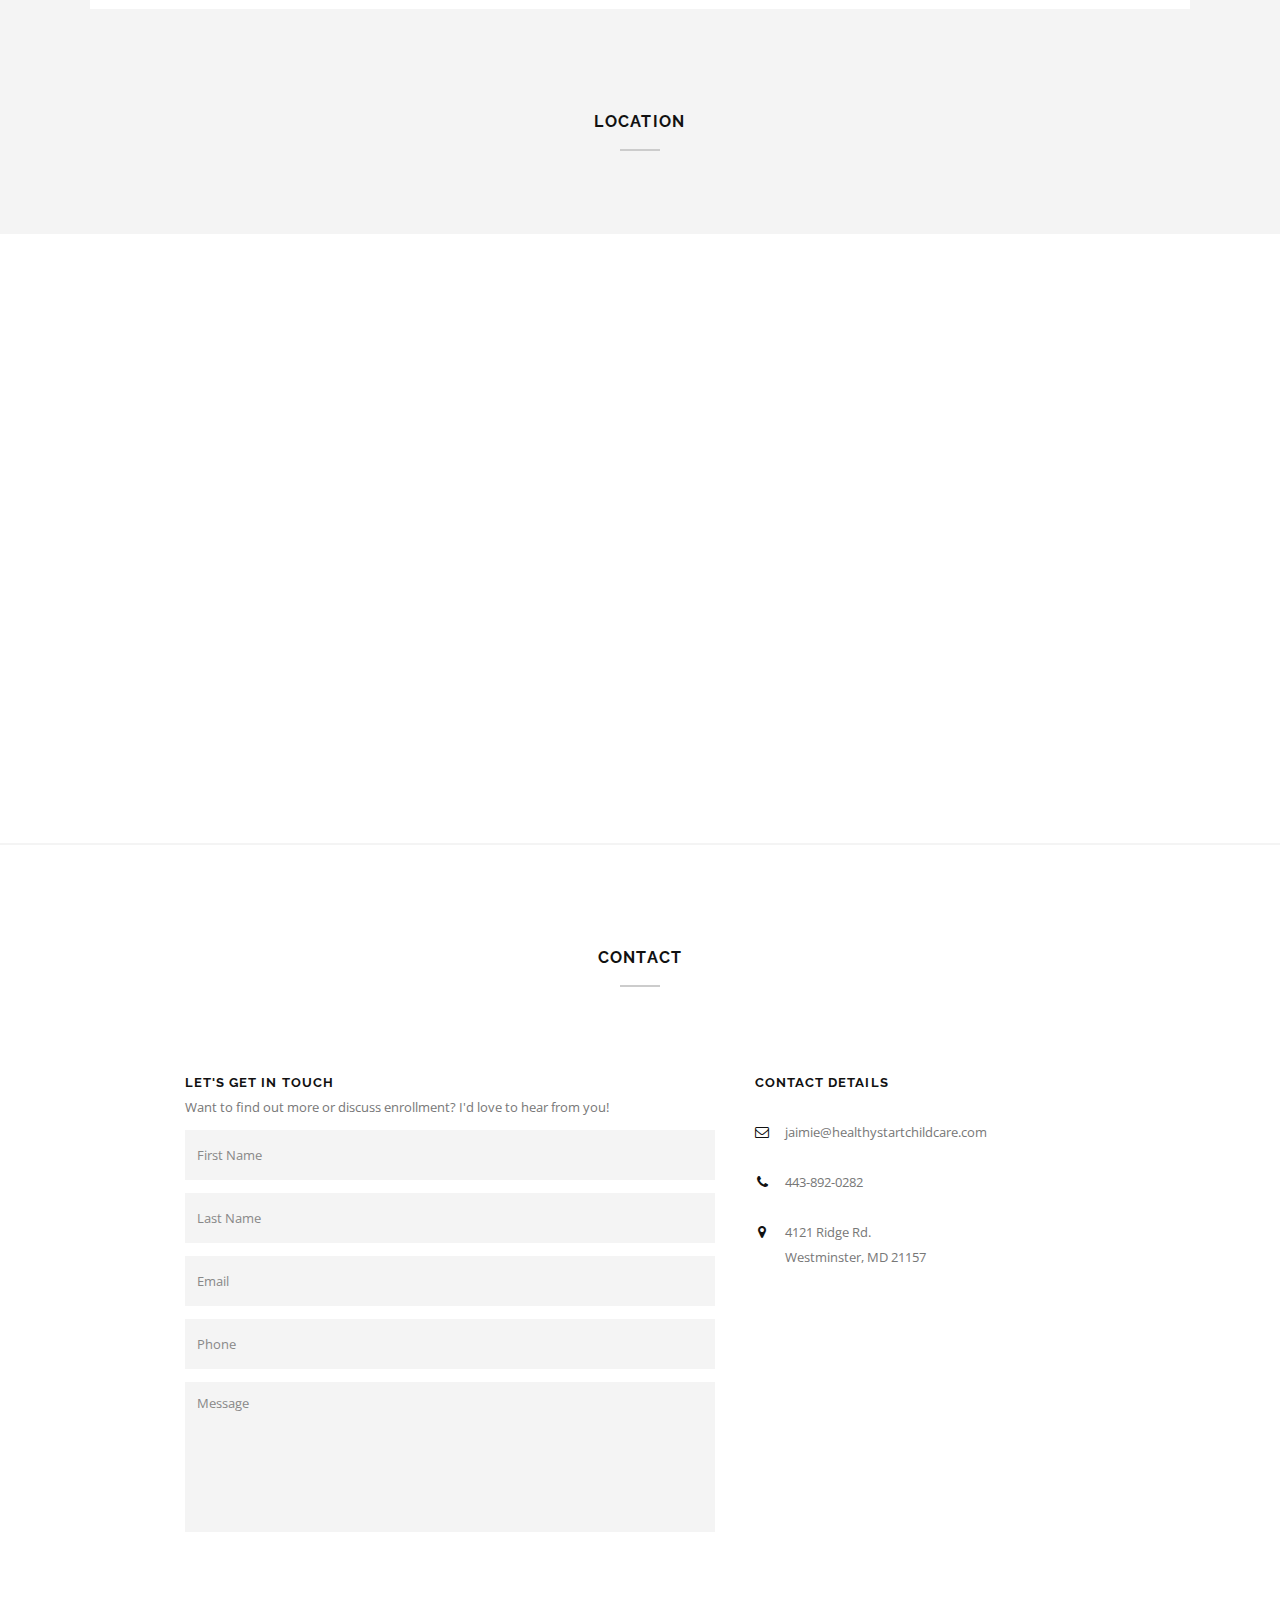
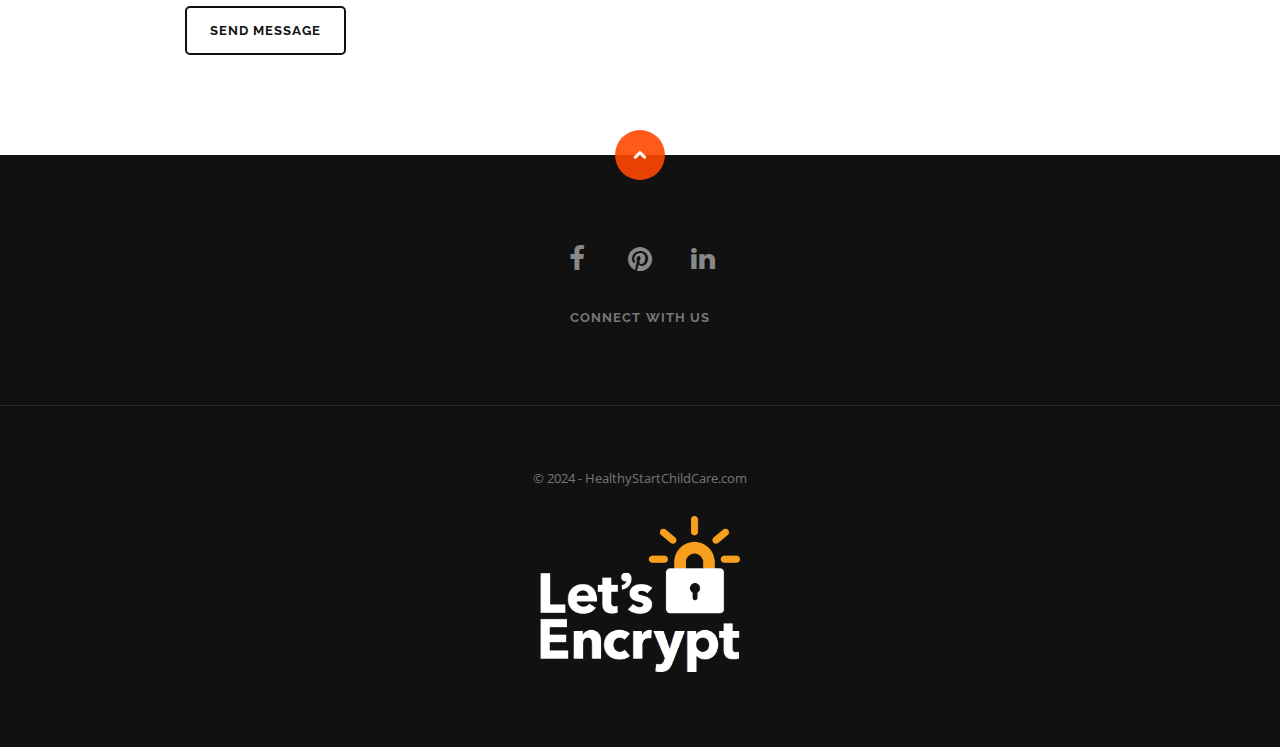
==== commit 7f364ca2: "Merge pull request #5 from MrMatt57/github-action" ====
--- a/index.html
+++ b/index.html
@@ -852,9 +852,9 @@
 						<span>jaimie@healthystartchildcare.com</span>
 					</a>
 					<br>
-					<a href="tel:+14432424121">
+					<a href="tel:+14438920282">
 						<i class="fa fa-phone"></i>
-						<span>443-242-4121</span>
+						<span>443-892-0282</span>
 					</a>
 					<br>
 					<a href="https://www.google.com/maps/place/Healthy+Start+Childcare/@39.4479681,-76.9817235,11z/data=!4m2!3m1!1s0x89c8319ef6b16a5b:0x9d5488c0aa4472ee" target="new">
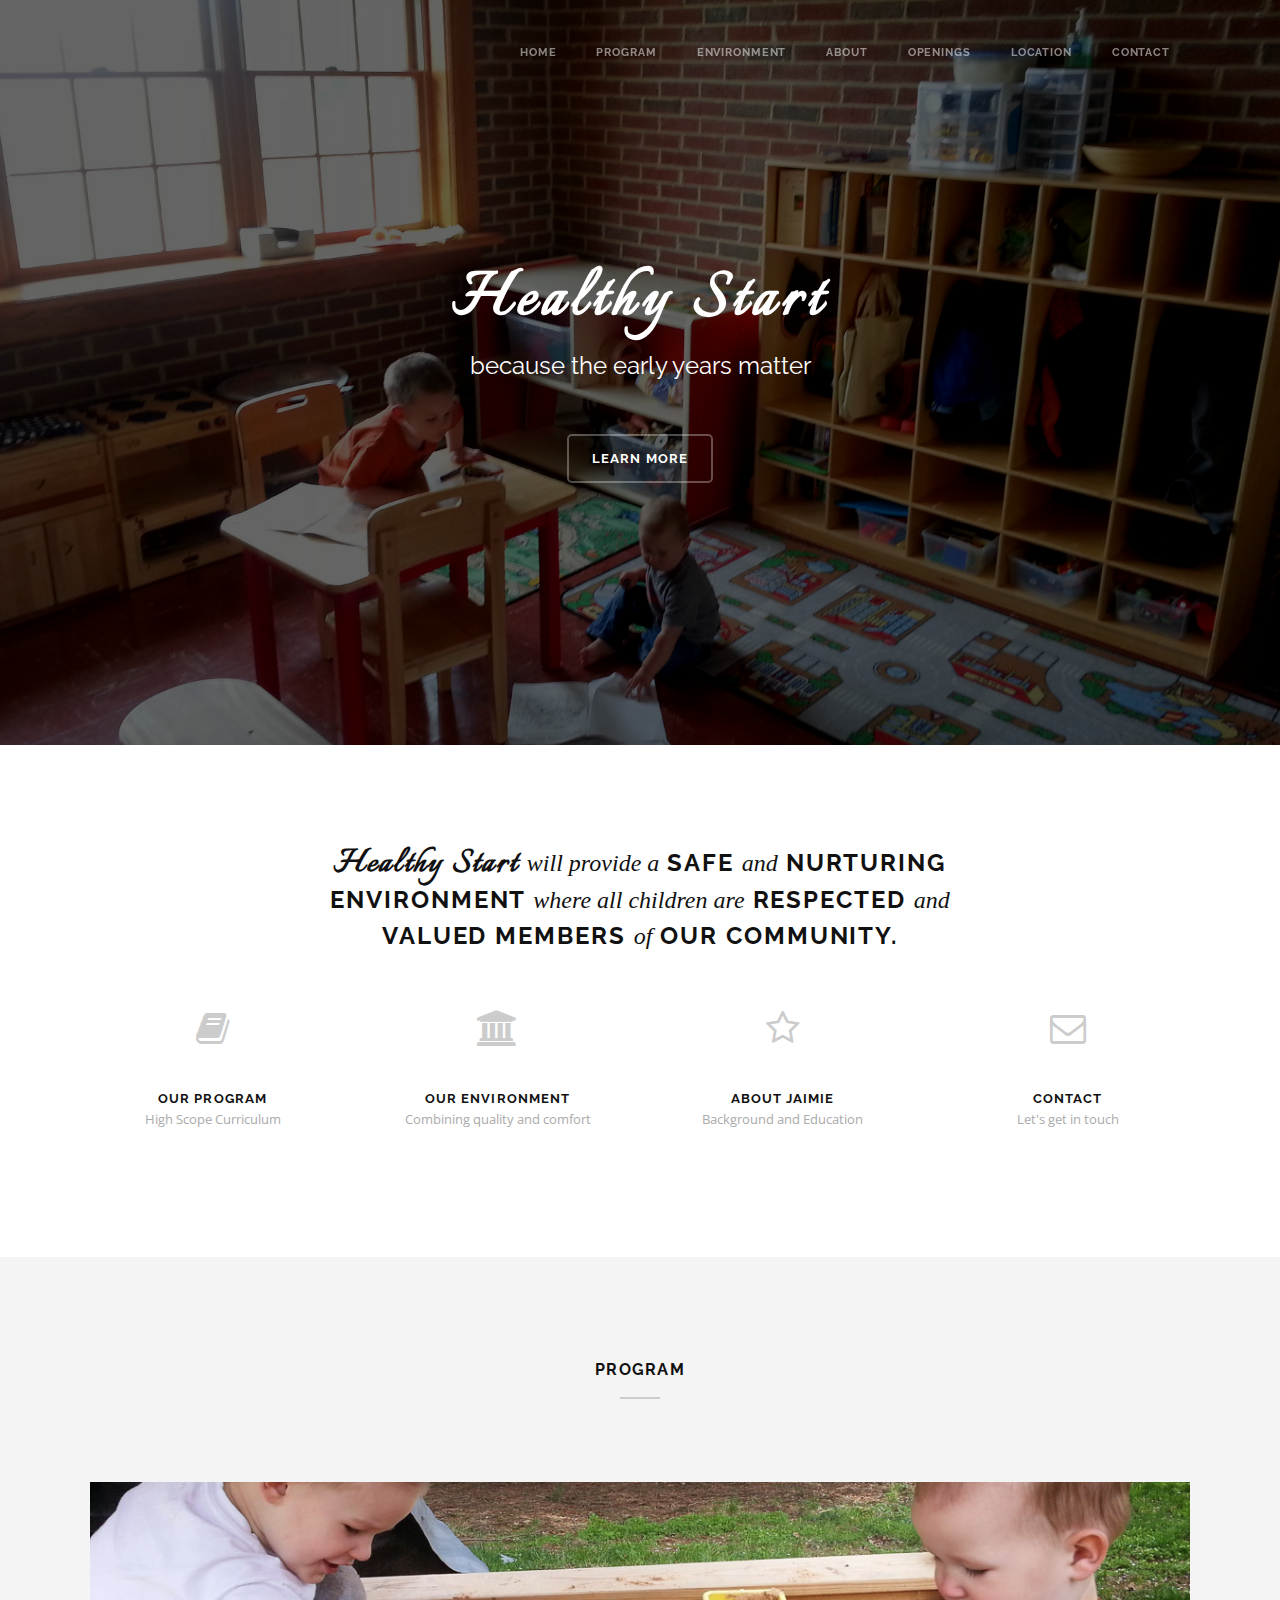
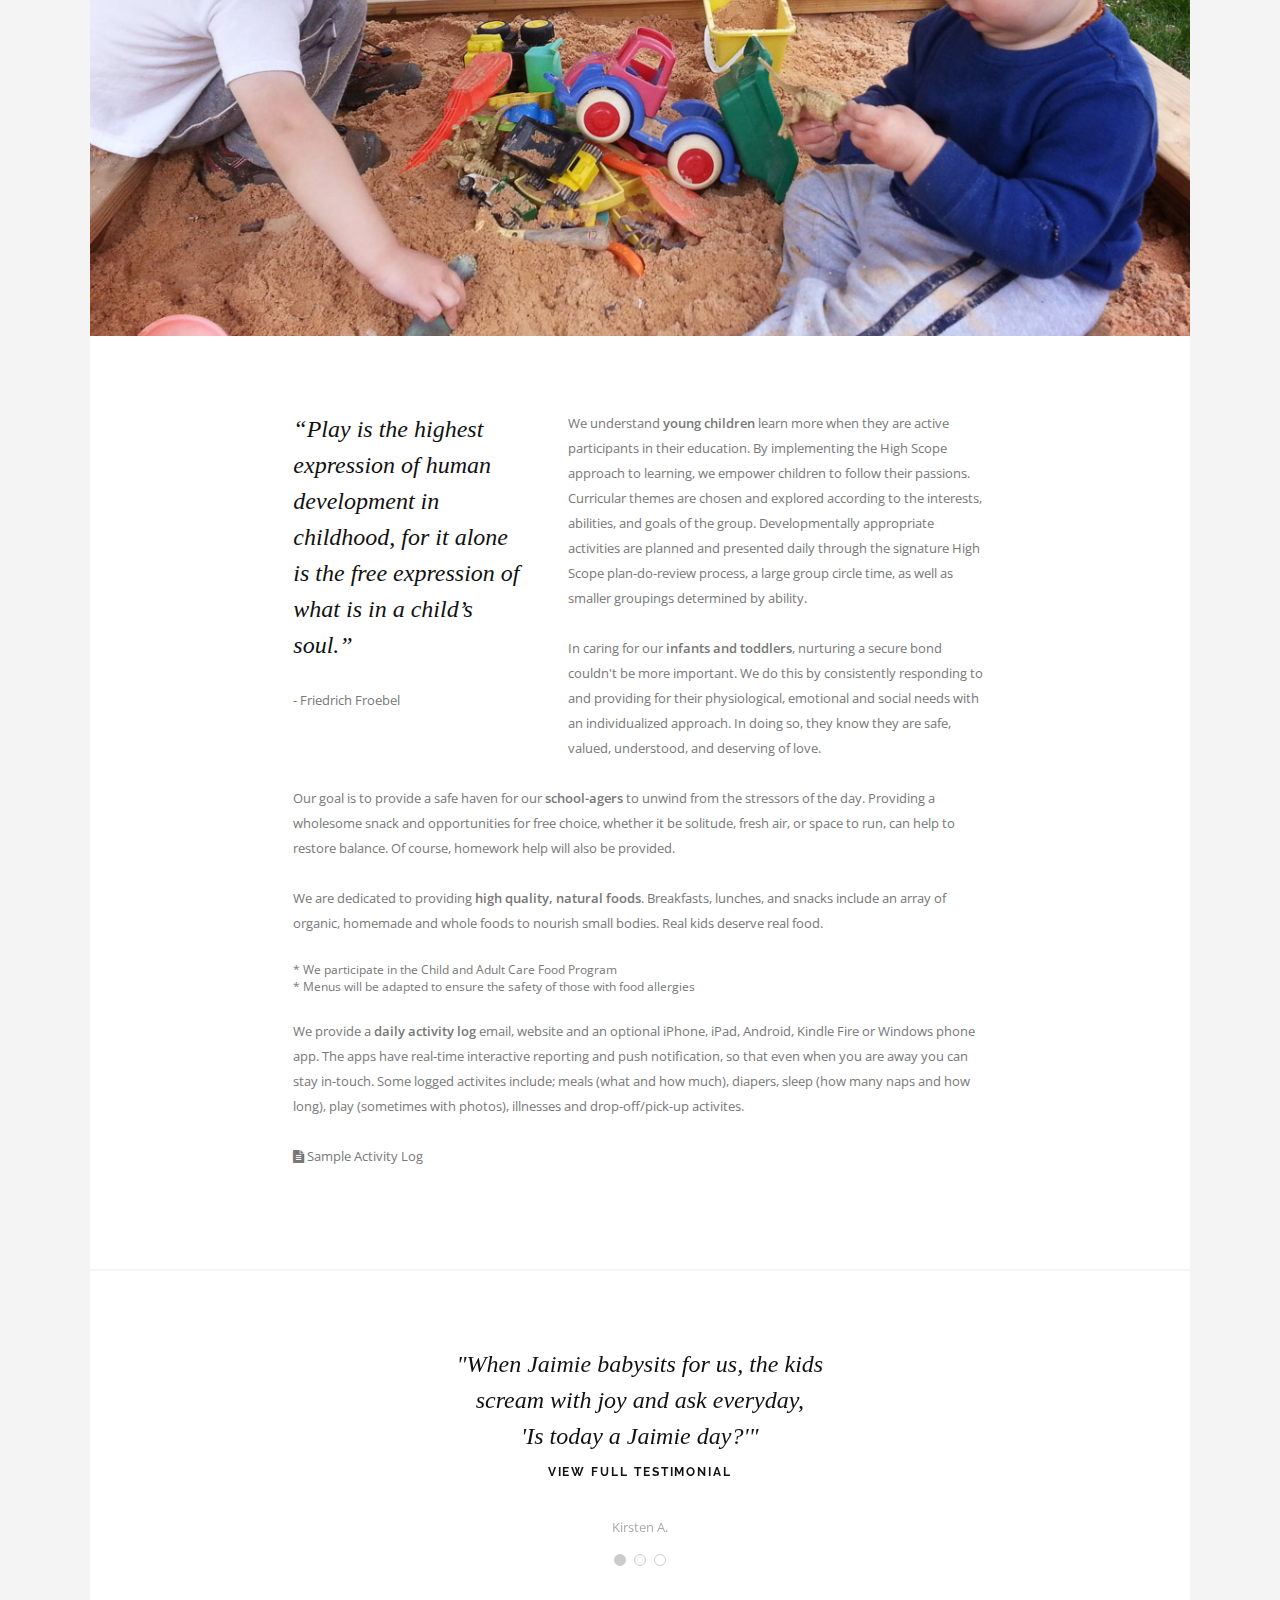
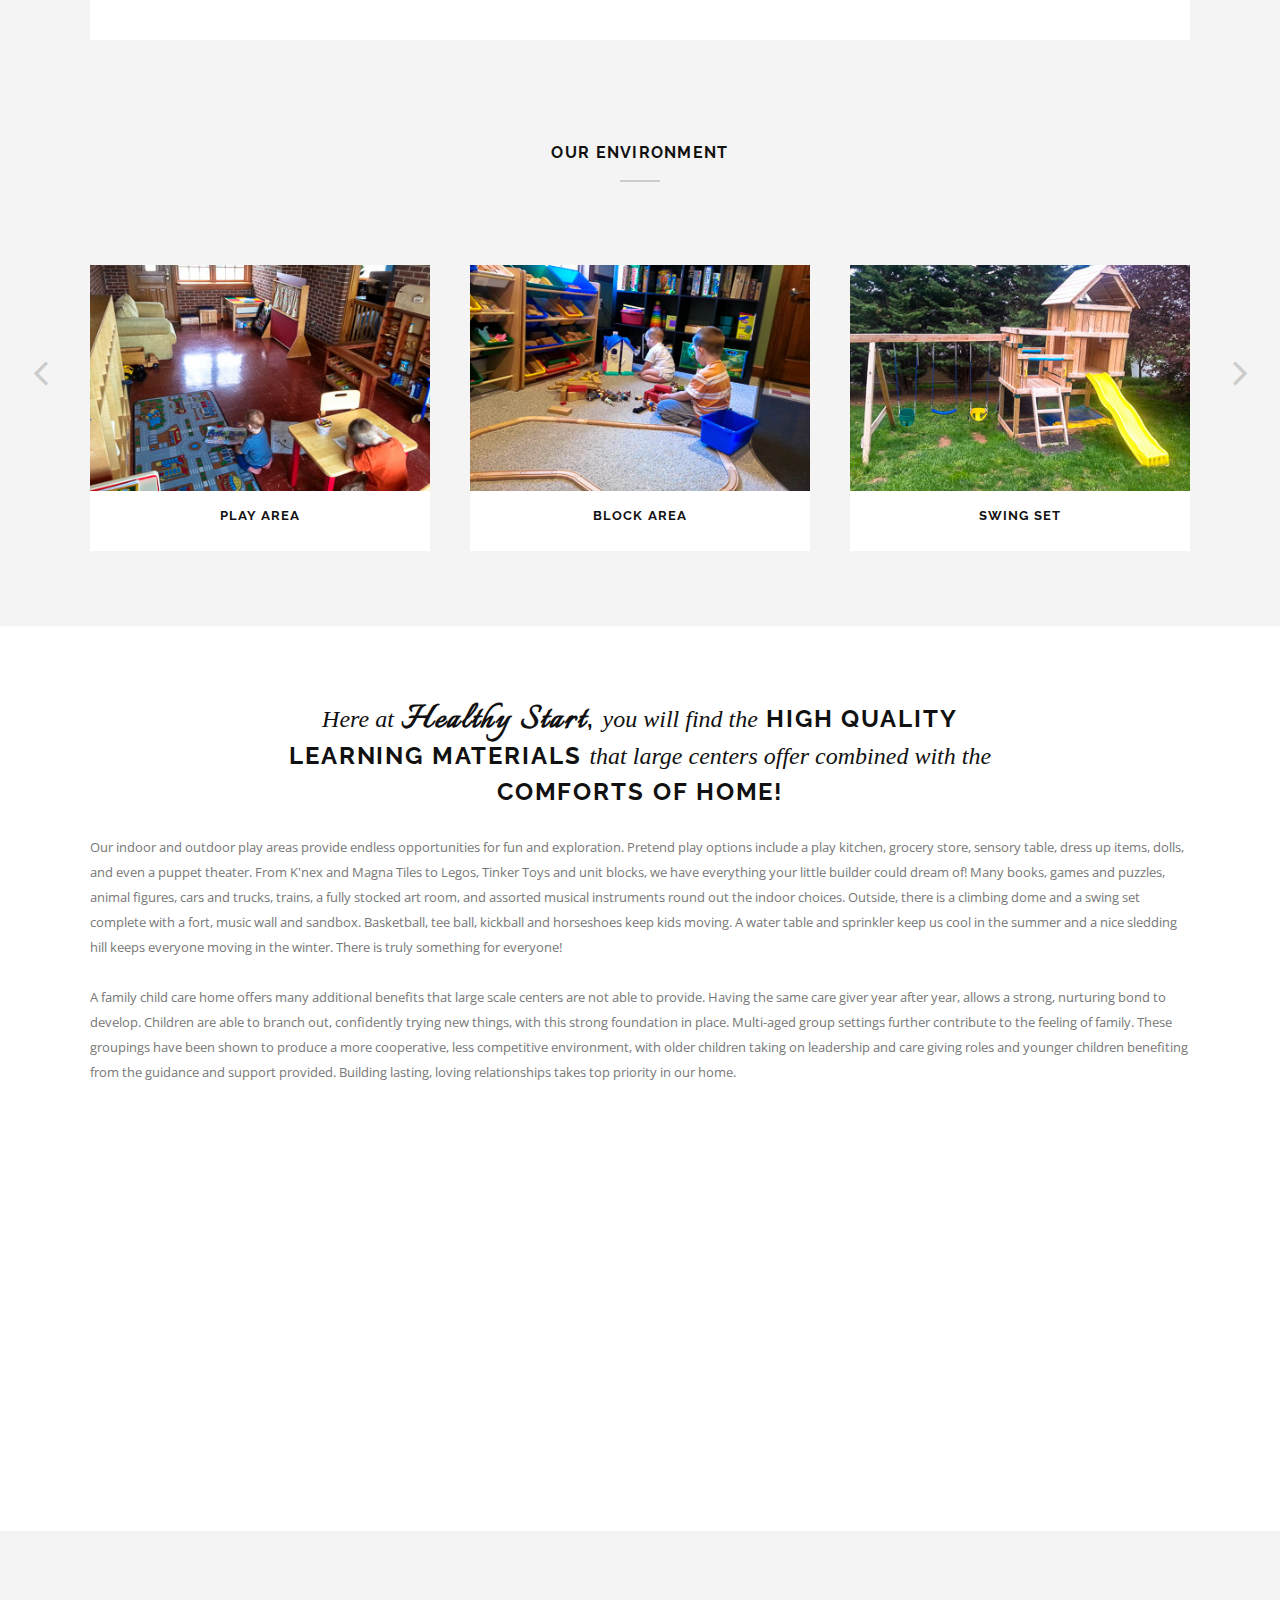
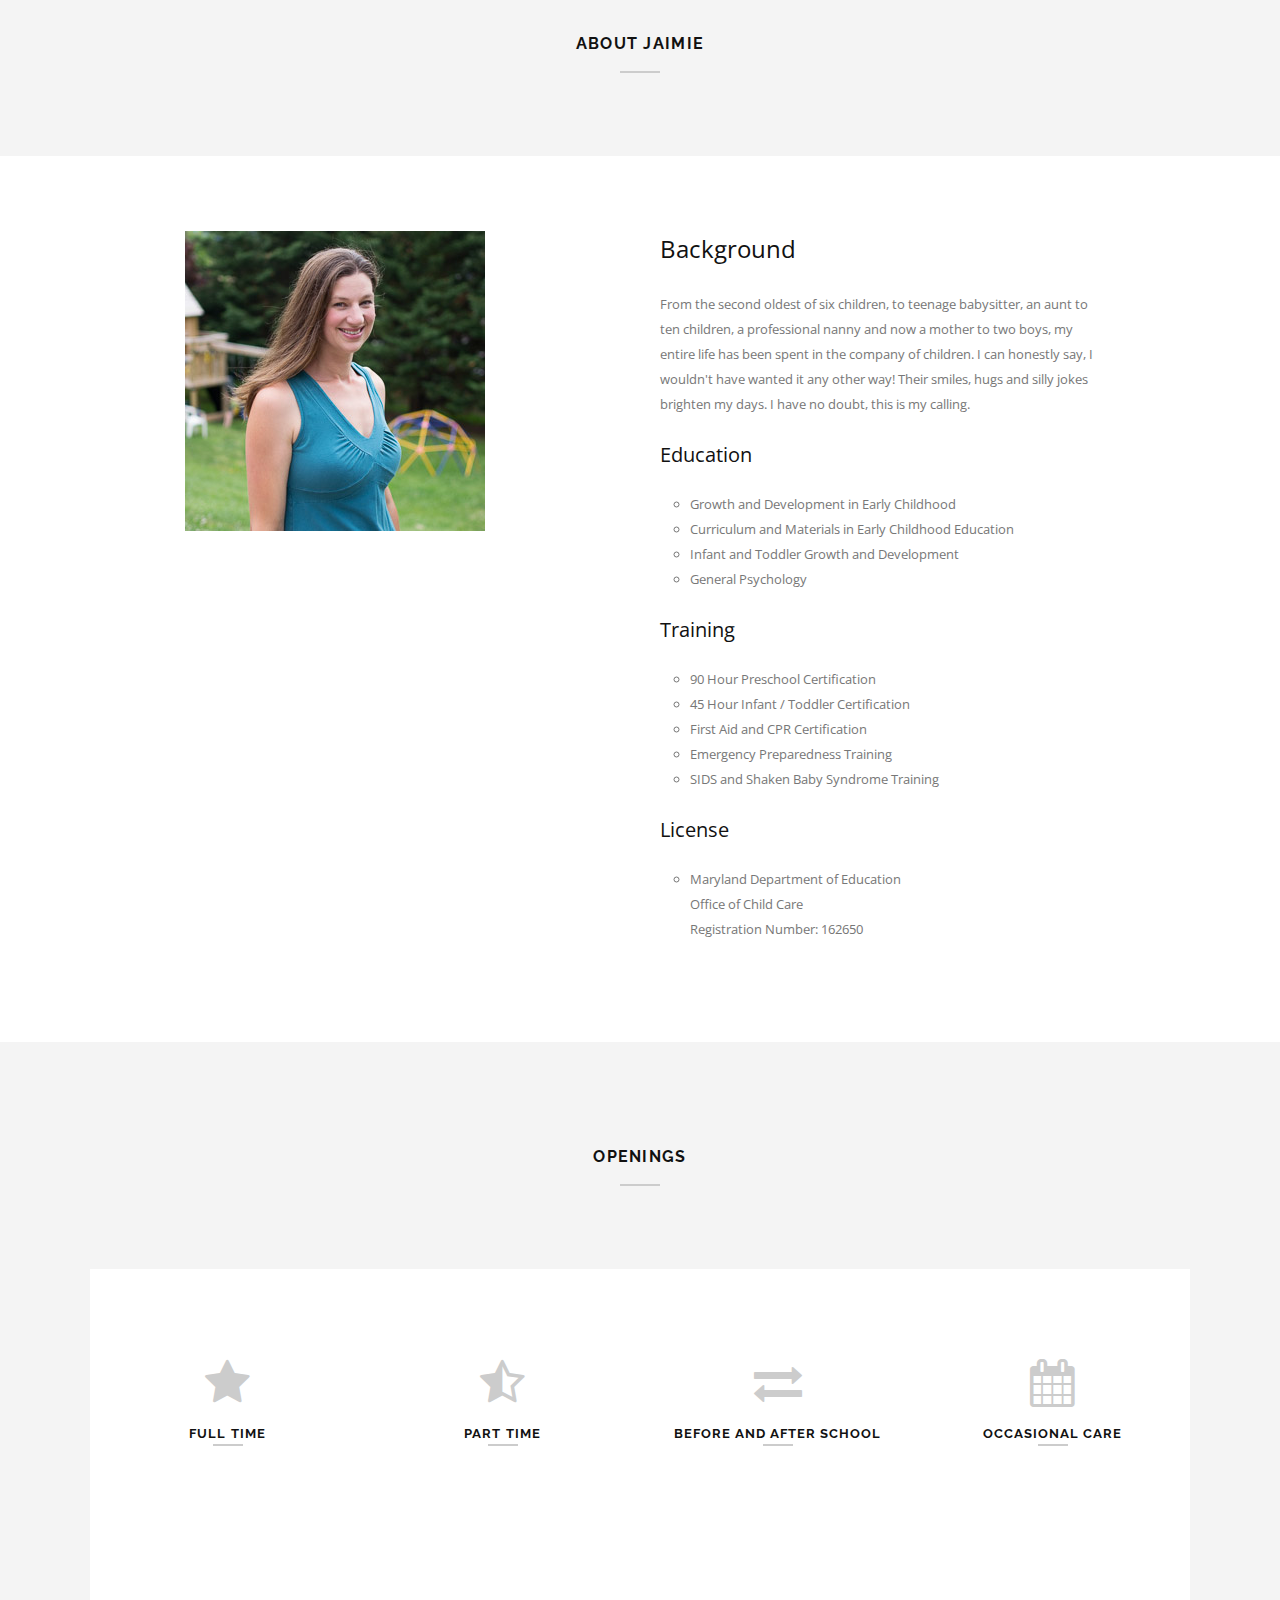
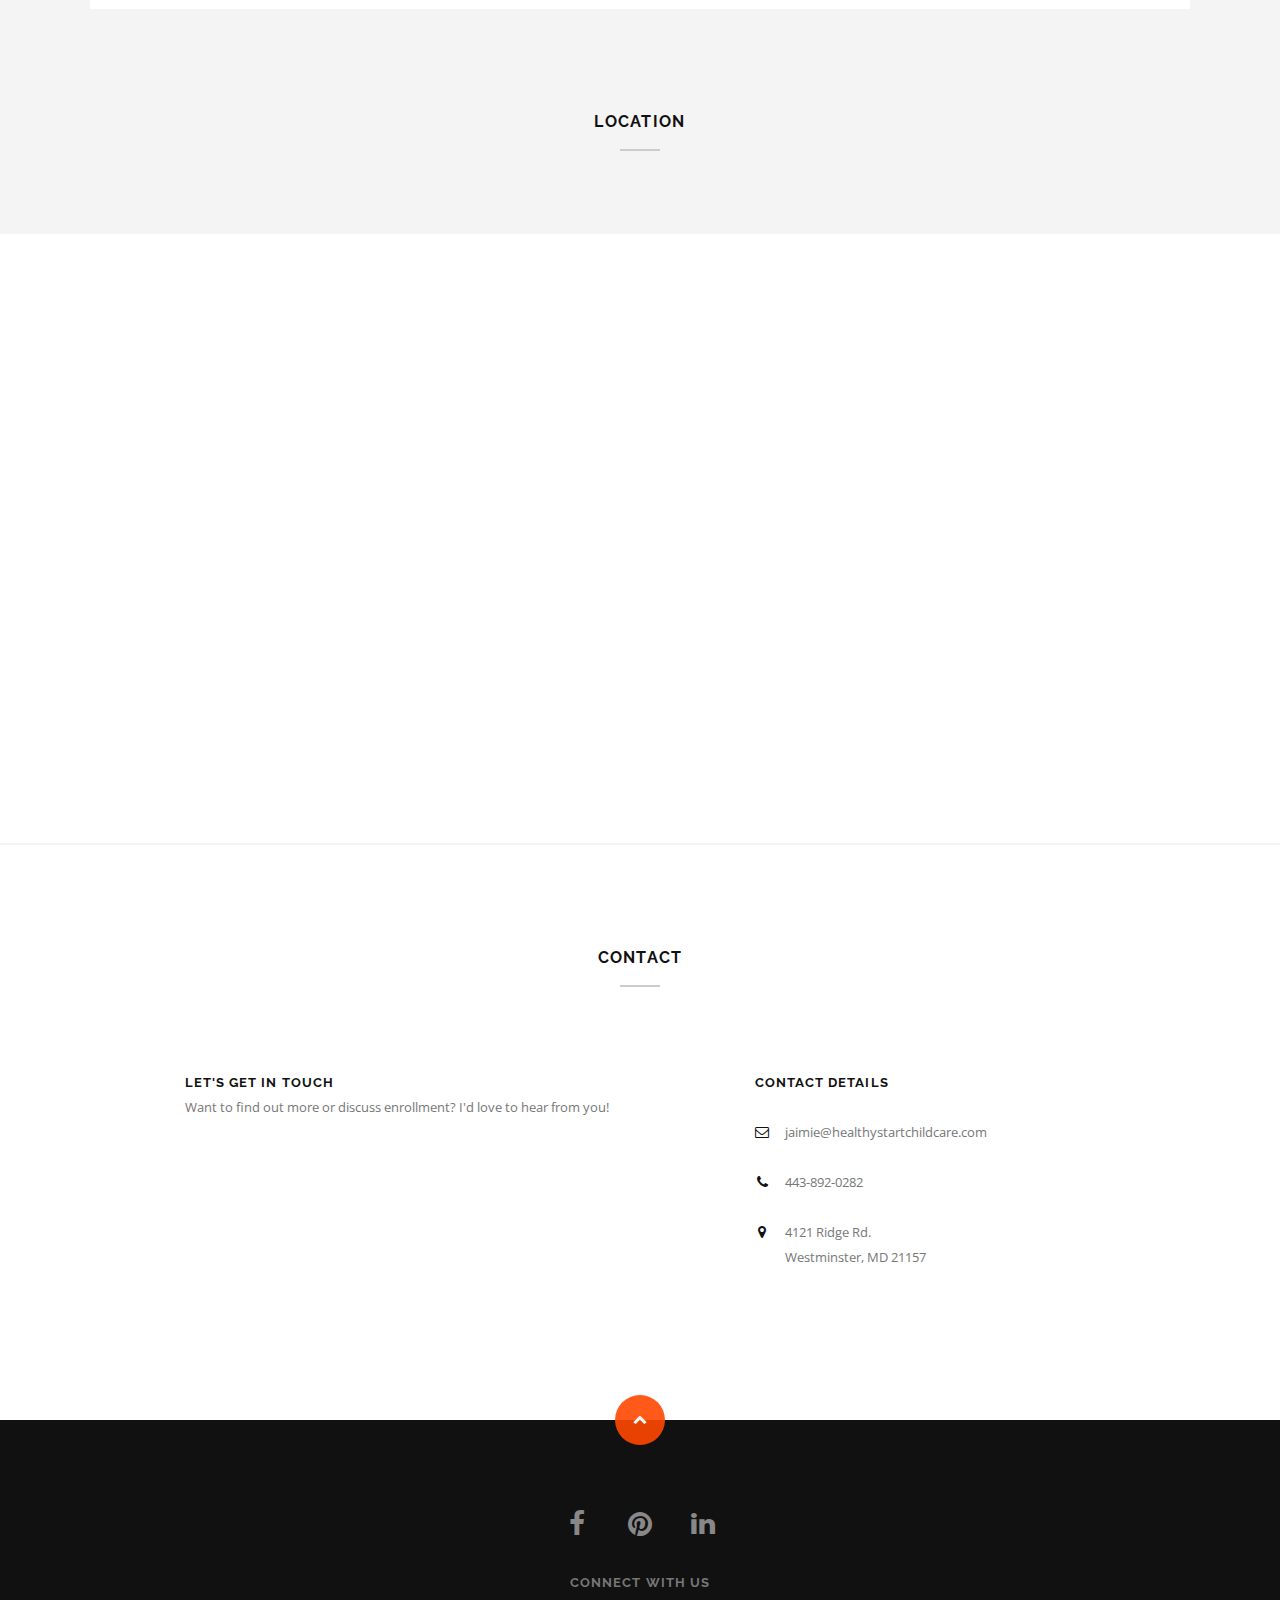
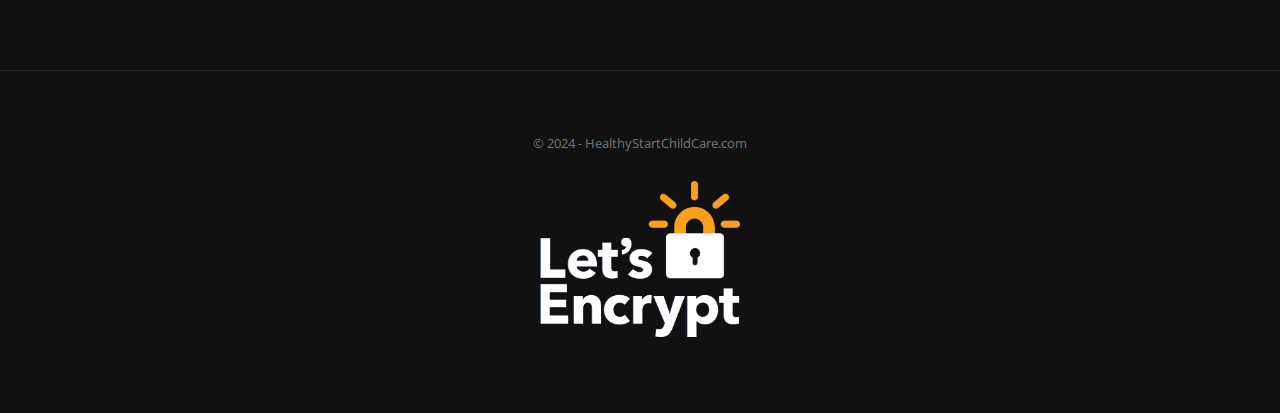
==== commit 5918d107: "form update" ====
--- a/index.html
+++ b/index.html
@@ -821,26 +821,9 @@
 				<h3 class="h6 uber mb0">Let's get in touch</h3>
 				<p>Want to find out more or discuss enrollment? I'd love to hear from you!</p> 
 				
-
-
-				<form name="insightly_web_to_contact" action="https://googleapps.insight.ly/WebToContact/Create" method="post" class="form form-stacked c-form" data-parsley-validate>
-					<input type="hidden" name="formId" value="nf5B44b1fzKpW+VAzgxiWQ=="/>
-					<input name="FirstName" type="text" id="insightly_firstName" placeholder="First Name" required />
-					<input name="LastName" type="text" id="insightly_lastName" placeholder="Last Name" required />
-					<input type="hidden" name="emails[0].Label" value="Work"/><label for="email[0]_Value">
-					<input id="emails[0]_Value" name="emails[0].Value" type="email" placeholder="Email" required />
-					<input type="hidden" name="phones[0].Label" value="Work" required />
-					<input id="phones[0]_Value" name="phones[0].Value" type="text" placeholder="Phone" required/>
-					<textarea id="insightly_background" name="background" placeholder="Message" required ></textarea><br/>
-					<input id="8c177eaec70a4b6ebdc0daa0ab06c240" data-parsley-errors-container="#errorContainer" data-parsley-required="true" value="" type="text" style="display:none;">
-					<div class="g-recaptcha" data-sitekey="6LcCX7wUAAAAAErf3k656HcB87jD8isVt1tJqSwB" data-callback="recaptchaCallback" data-expired-callback="recaptchaExpiredCallback"></div>
-					<span id='errorContainer'></span><br/>
-					<input type="submit" class="submit btn outline" value="Send message" />
-				</form>
-
-			</div>
-
-
+				<div class="engage-hub-form-embed" id="eh_form_5392538928414720" data-id="5392538928414720"></div>
+
+			</div>
 
 			<!-- Contact details -->
 			<div class="four col text-left ">
@@ -923,5 +906,15 @@
 
 	</script>
 
+	<script type="text/javascript" >
+		var EhAPI = EhAPI || {}; EhAPI.after_load = function(){
+		EhAPI.set_account('d9isloc72lkr4d06q8eb5fdcu1', 'healthystartchildcare');
+		EhAPI.execute('rules');};(function(d,s,f) {
+		var sc=document.createElement(s);sc.type='text/javascript';
+		sc.async=true;sc.src=f;var m=document.getElementsByTagName(s)[0];
+		m.parentNode.insertBefore(sc,m);
+		})(document, 'script', '//d2p078bqz5urf7.cloudfront.net/jsapi/ehform.js?v' + new Date().getHours());
+	</script>
+
 </body>
 </html>
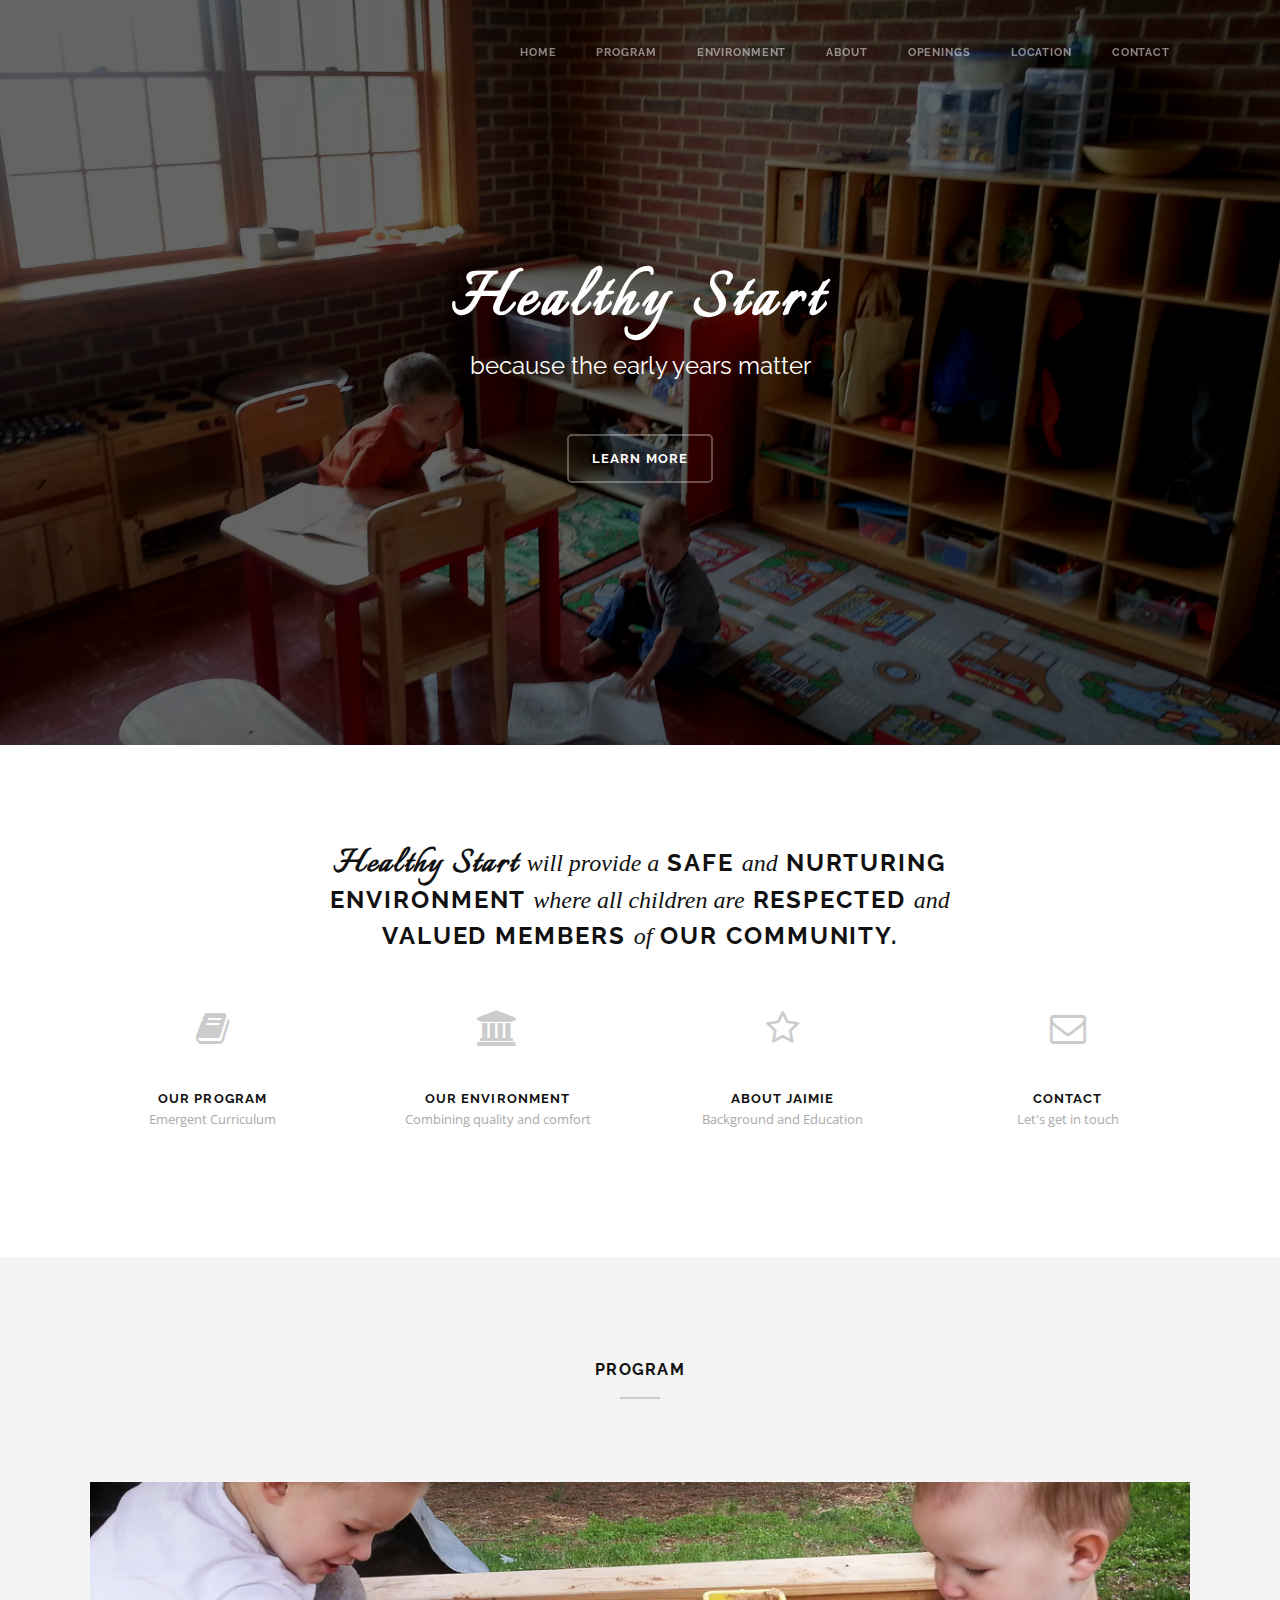
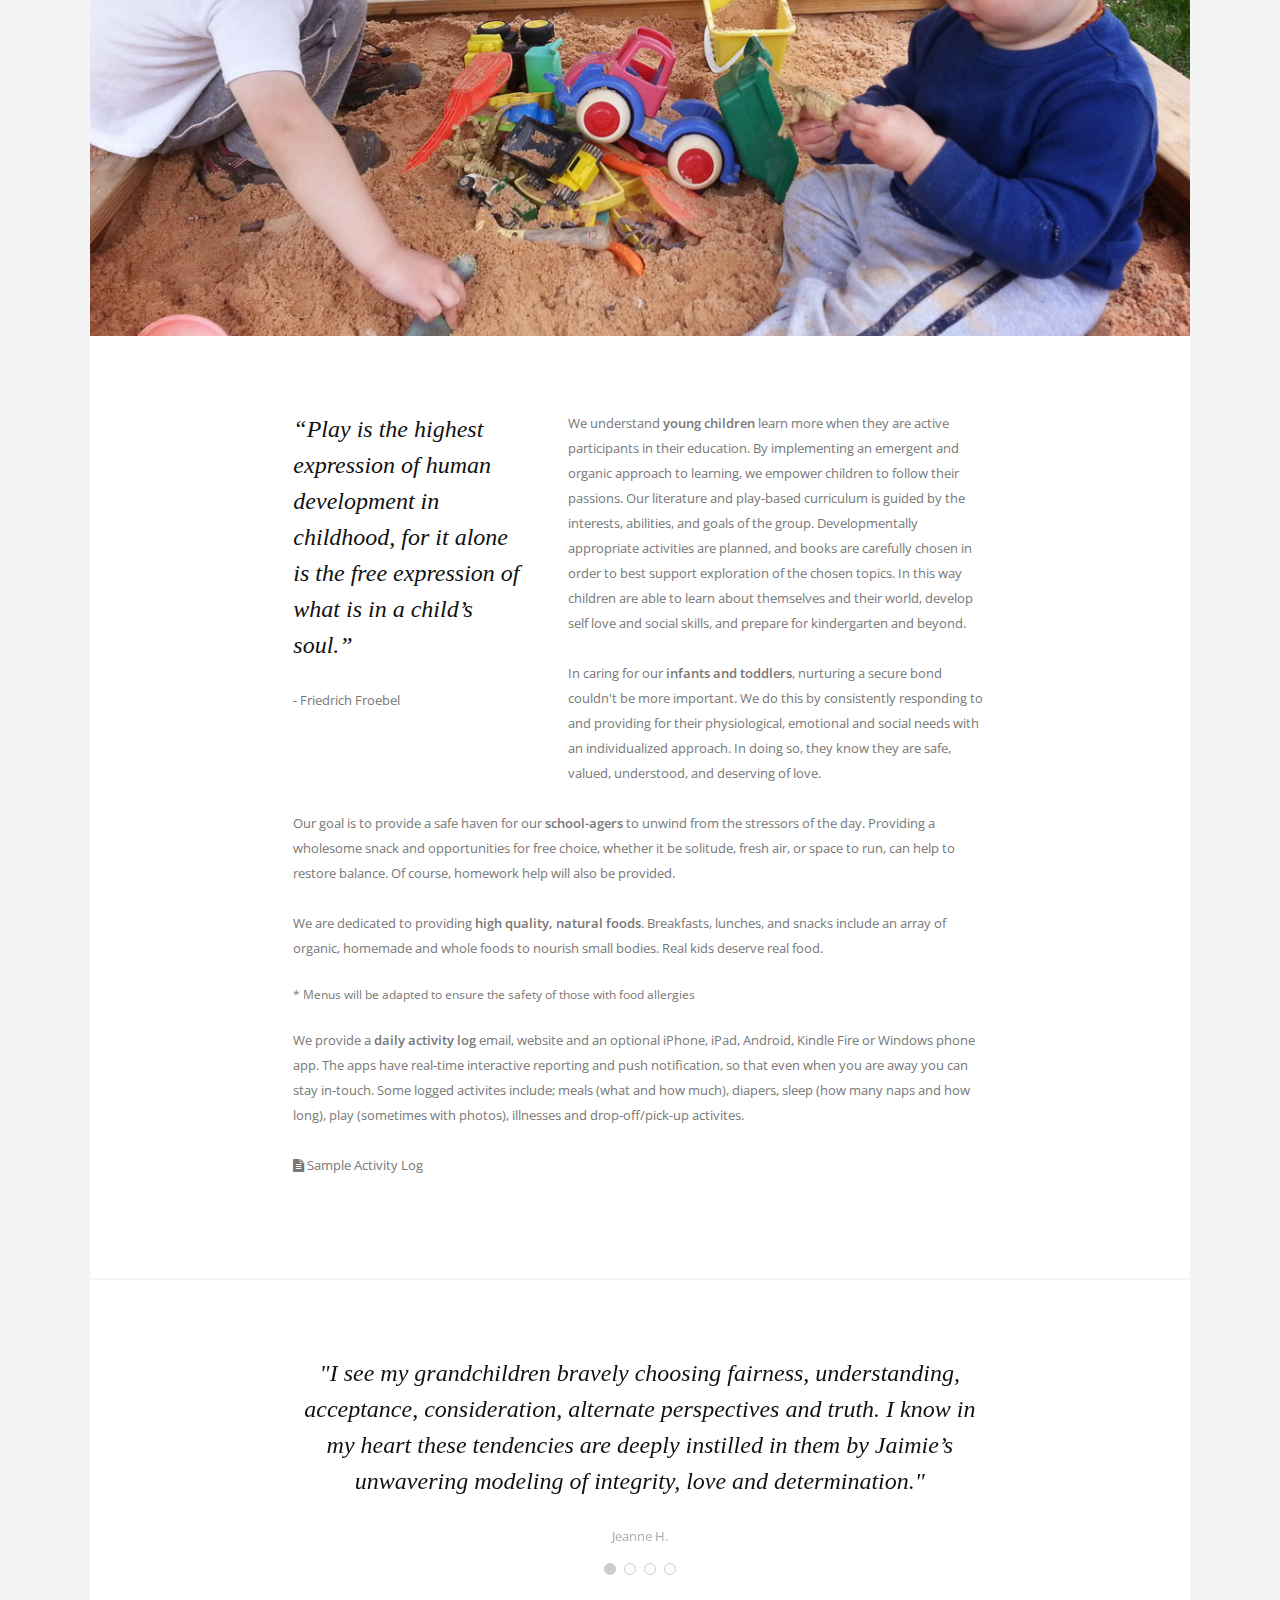
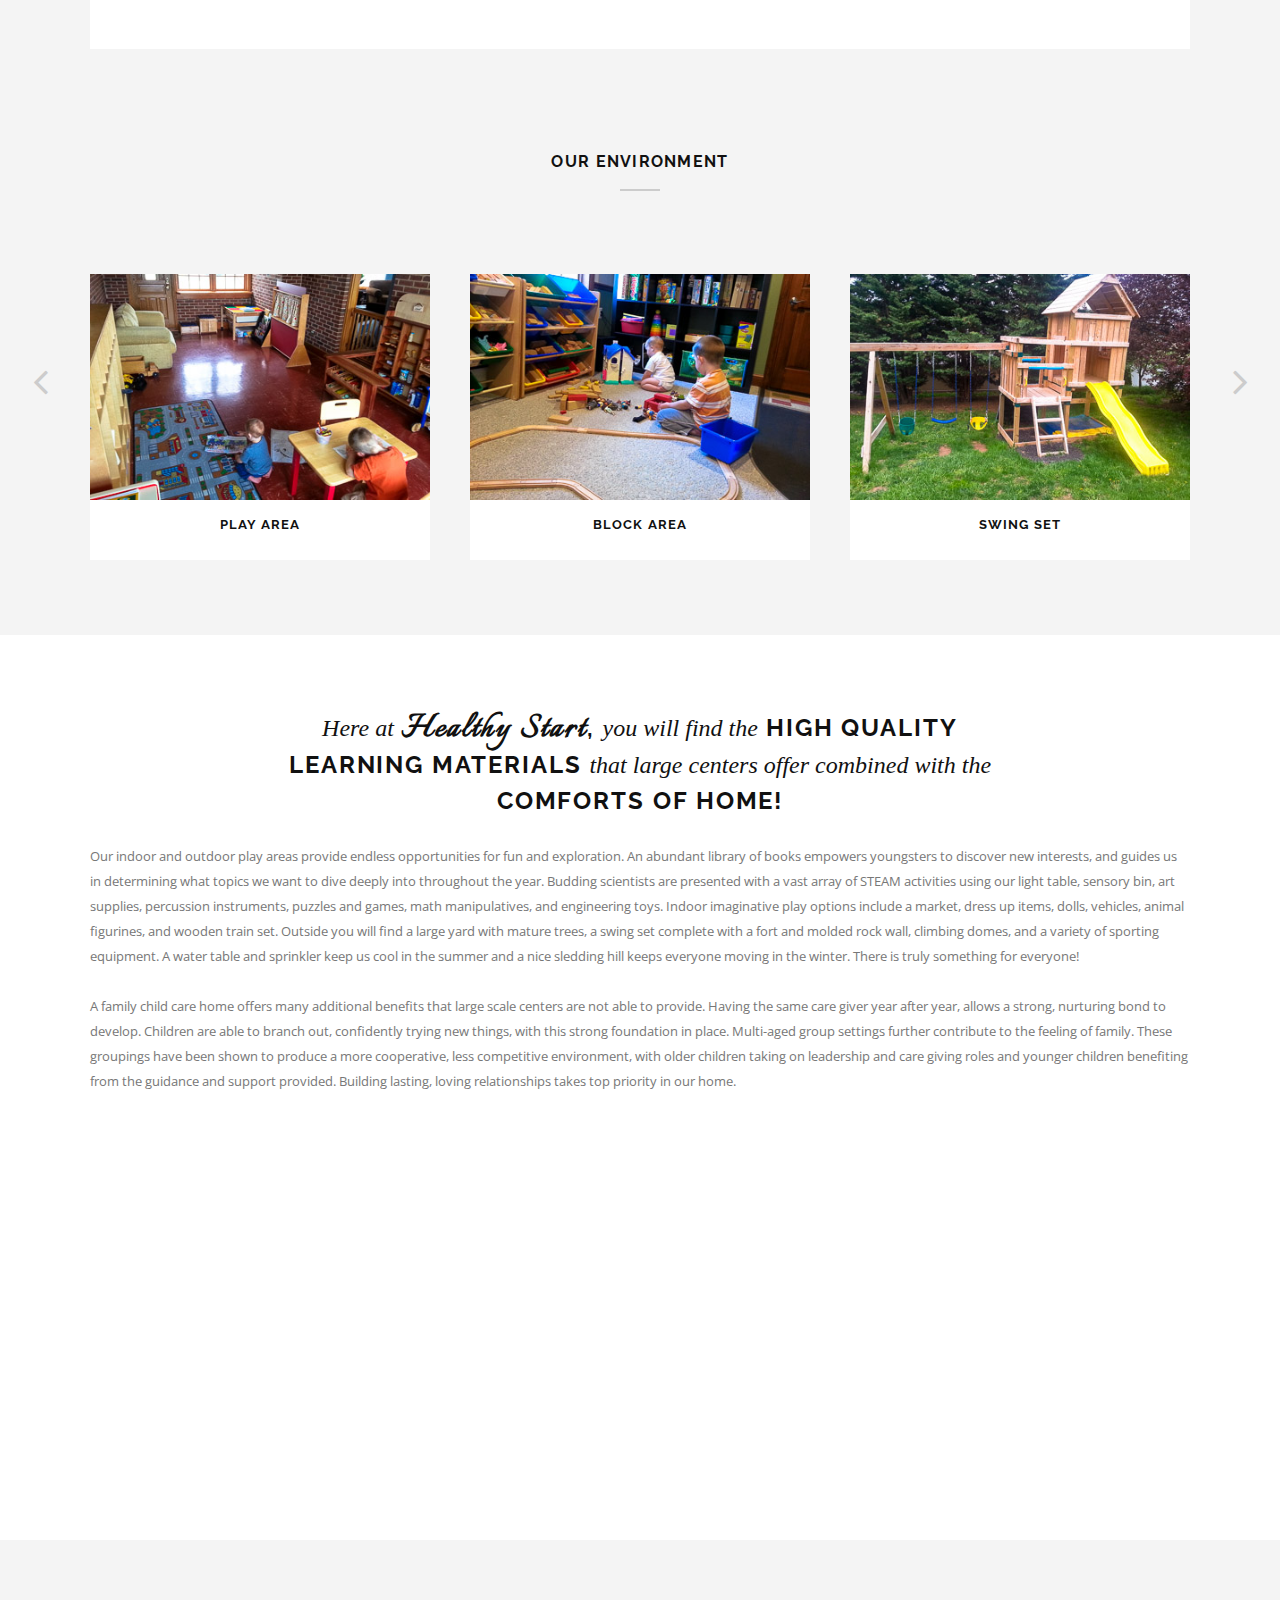
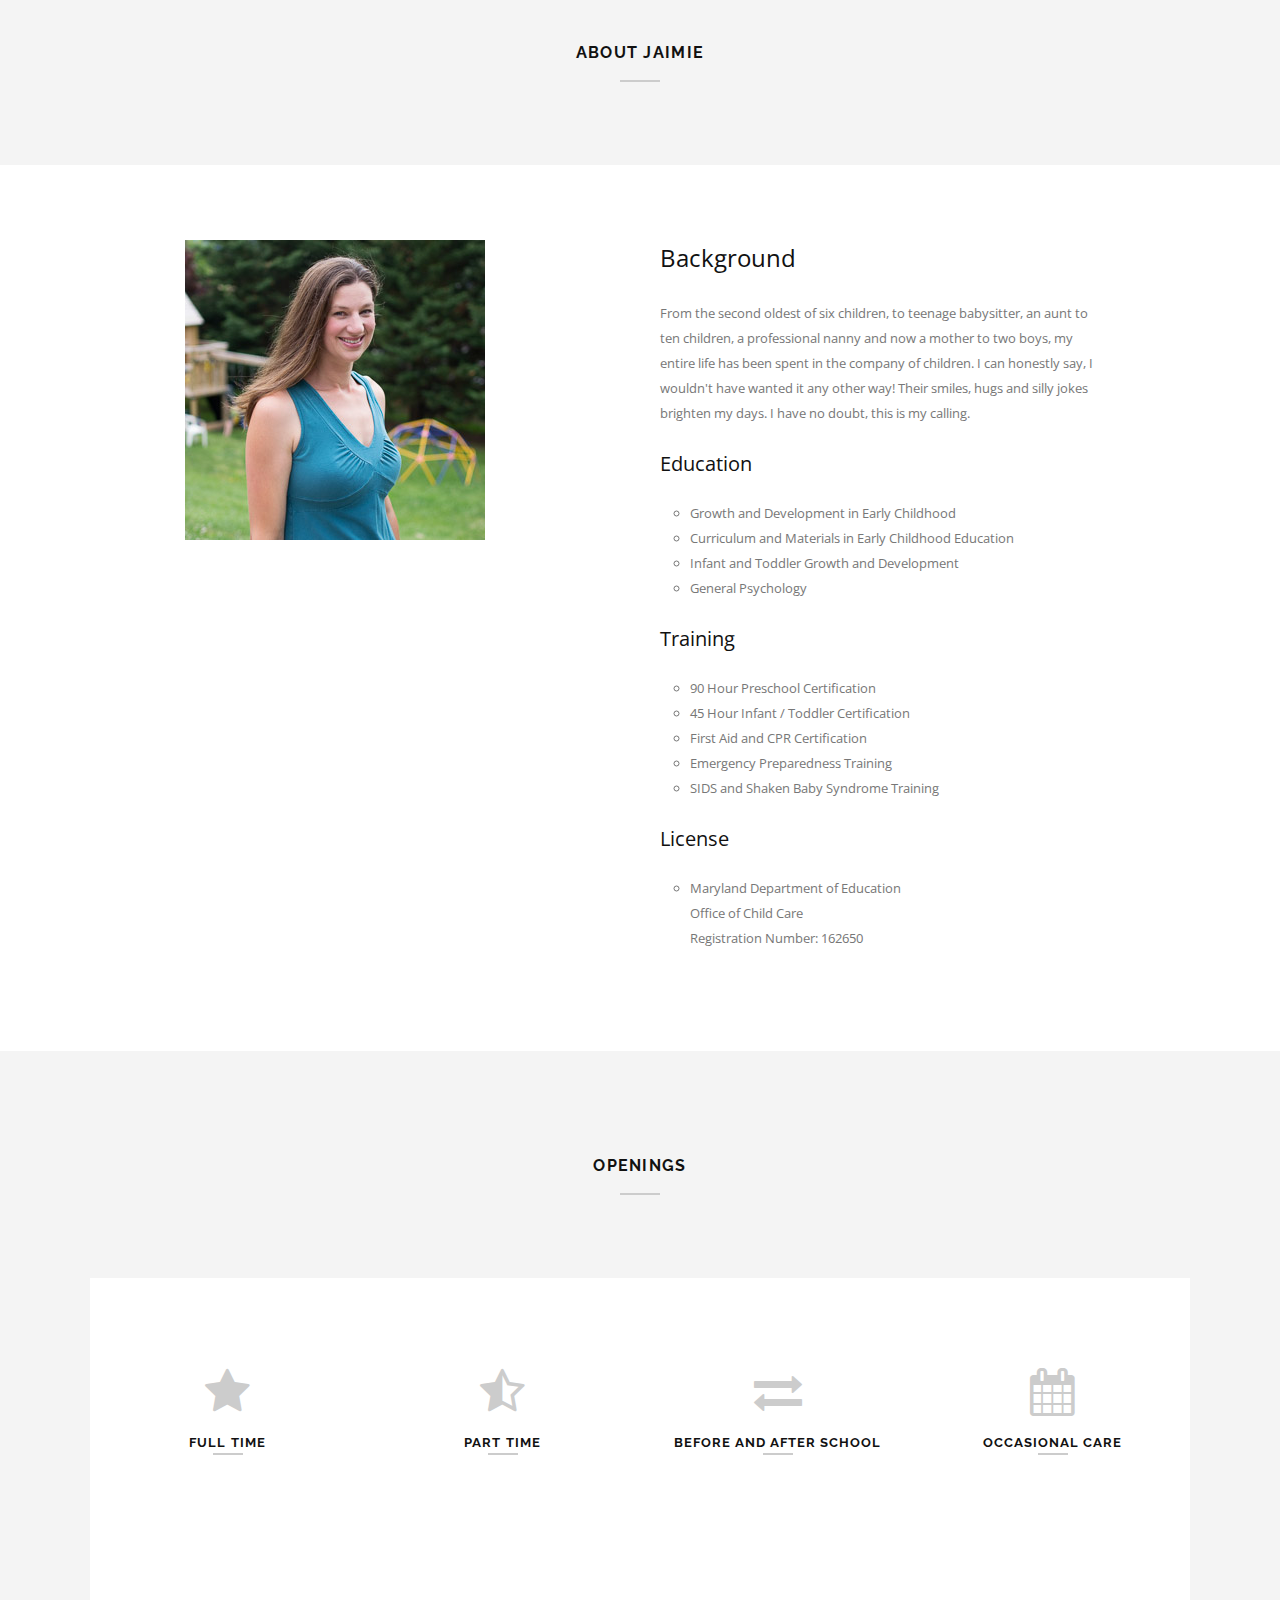
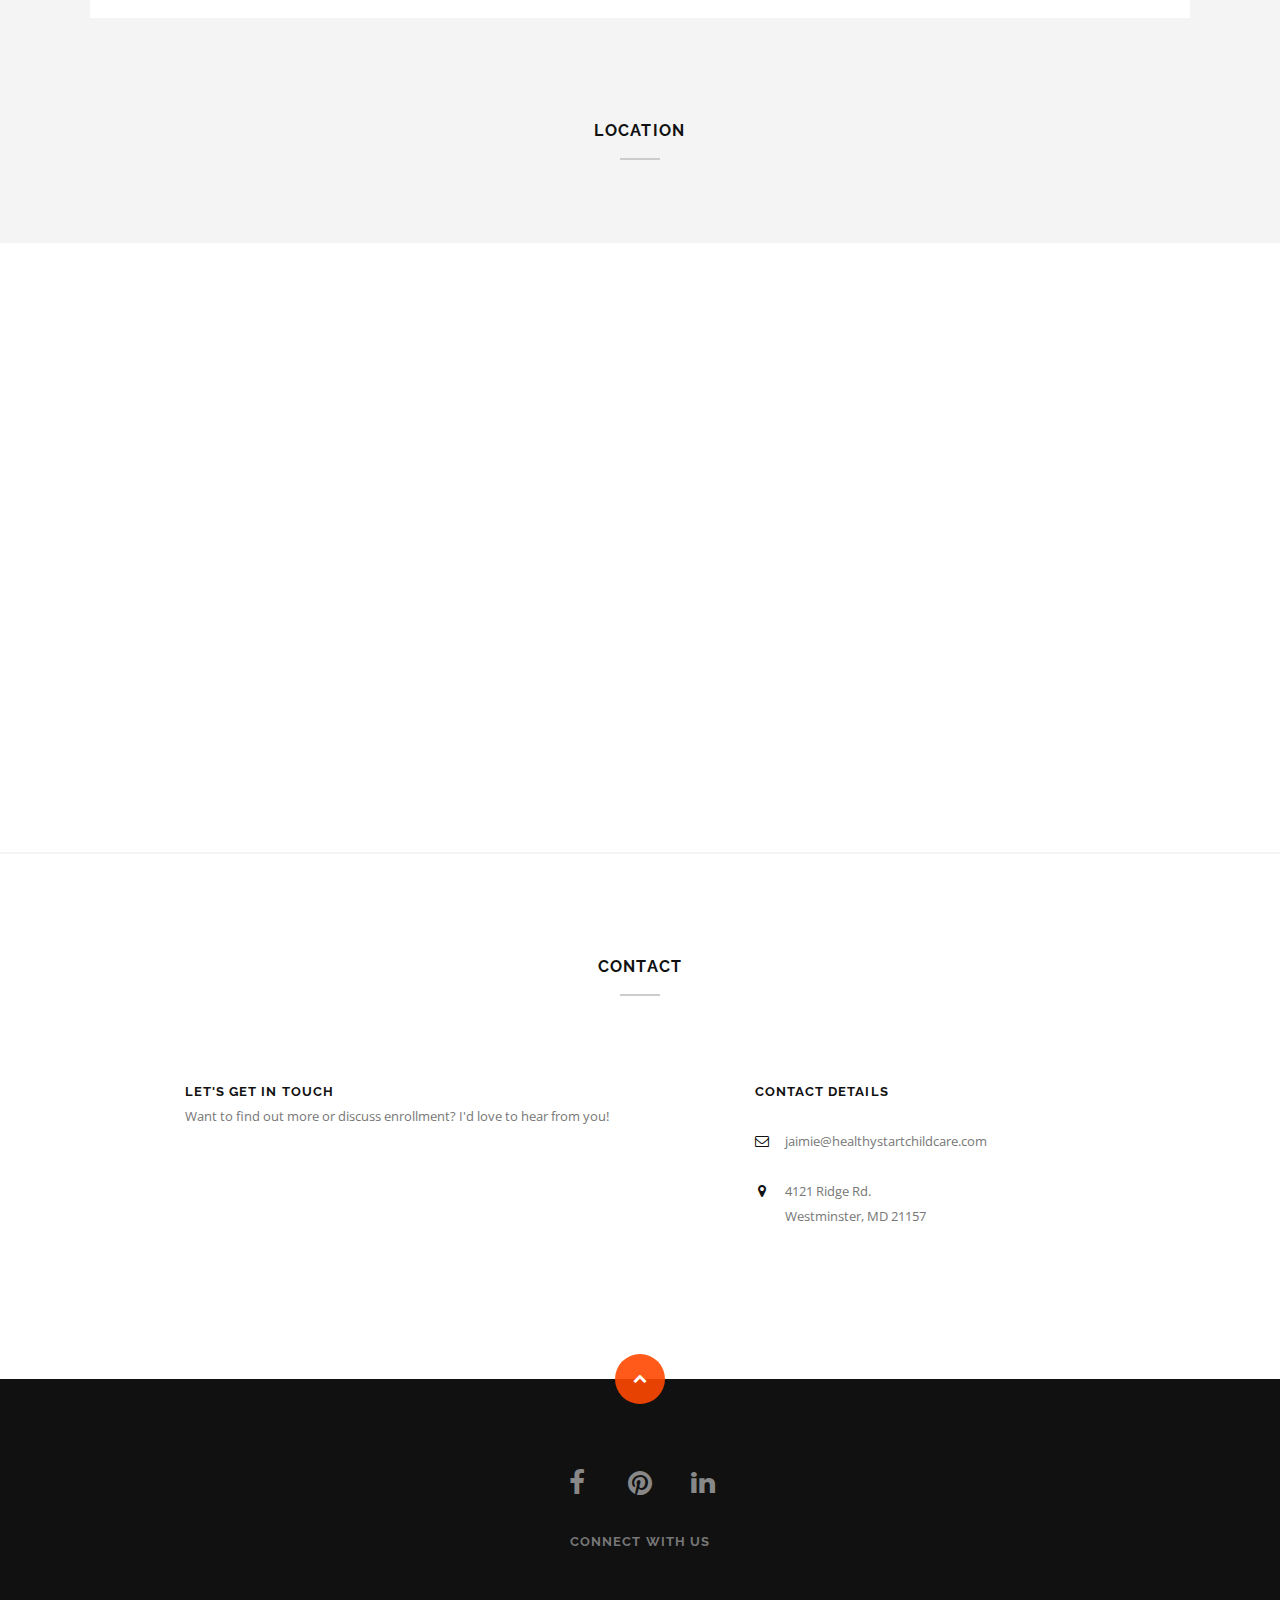
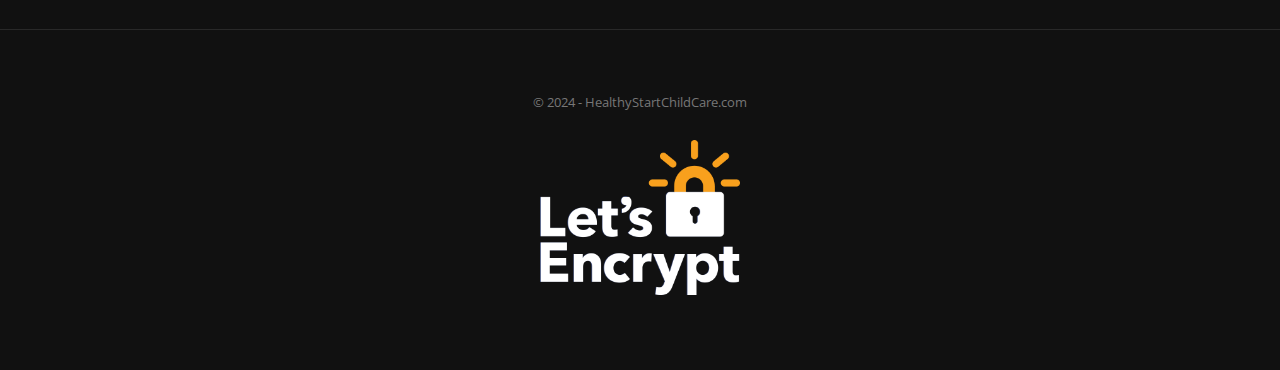
==== commit 972ea95a: "content" ====
--- a/index.html
+++ b/index.html
@@ -155,7 +155,7 @@
 					<a href="#about" class="scrollto">
 						<i class="fa fa-book"></i>
 						<b>Our Program</b>
-						<em>High Scope Curriculum</em>
+						<em>Emergent Curriculum</em>
 					</a>
 				</div>
 			</div>
@@ -225,7 +225,7 @@
 							<h3 class="uber"><span class="serif">“Play is the highest expression of human development in childhood, for it alone is the free expression of what is in a child’s soul.”</span></h3><p>- Friedrich Froebel</p>
 						</div>
 						<div class="five col">
-							<p>We understand <strong>young children</strong> learn more when they are active participants in their education. By implementing the High Scope approach to learning, we empower children to follow their passions. Curricular themes are chosen and explored according to the interests, abilities, and goals of the group. Developmentally appropriate activities are planned and presented daily through the signature High Scope plan-do-review process, a large group circle time, as well as smaller groupings determined by ability.</p>
+							<p>We understand <strong>young children</strong> learn more when they are active participants in their education. By implementing an emergent and organic approach to learning, we empower children to follow their passions. Our literature and play-based curriculum is guided by the interests, abilities, and goals of the group. Developmentally appropriate activities are planned, and books are carefully chosen in order to best support  exploration of the chosen topics. In this way children are able to learn about themselves and their world, develop self love and social skills, and prepare for kindergarten and beyond.</p>
 
 							<p>In caring for our <strong>infants and toddlers</strong>, nurturing a secure bond couldn't be more important. We do this by consistently responding to and providing for their physiological, emotional and social needs with an individualized approach. In doing so, they know they are safe, valued, understood, and deserving of love.
 							</p>
@@ -235,7 +235,6 @@
 
 							<p>We are dedicated to providing <strong>high quality, natural foods</strong>. Breakfasts, lunches, and snacks include an array of organic, homemade and whole foods to nourish small bodies. Real kids deserve real food.</p>
 							<p class="small-print">
-								* We participate in the Child and Adult Care Food Program<br/>
 								* Menus will be adapted to ensure the safety of those with food allergies</p>
 							<p>We provide a <strong>daily activity log</strong> email, website and an optional iPhone, iPad, Android, Kindle Fire or Windows phone app. The apps have real-time interactive reporting and push notification, so that even when you are away you can stay in-touch.  Some logged activites include; meals (what and how much), diapers, sleep (how many naps and how long), play (sometimes with photos), illnesses and drop-off/pick-up activites.<br/><br/>
 							<a href="sample-report/george.html" class="ajax-popup-link"><i class="fa fa-file-text"></i> Sample Activity Log</a></p>
@@ -257,7 +256,13 @@
 
 								<!-- Quote -->
 								<li>
-									<h3 class="uber"><span class="serif">"When Jaimie babysits for us, the kids <br>scream with joy and ask everyday, <br>'Is today a Jaimie day?'"</span>
+									<h3 class="uber"><span class="serif">"I see my grandchildren bravely choosing fairness, understanding, acceptance, consideration, alternate perspectives and truth. I know in my heart these tendencies are deeply instilled in them by Jaimie’s unwavering modeling of integrity, love and determination."</span></h3>
+									<p>Jeanne H.</em></p>
+								</li>
+
+								<!-- Quote -->
+								<li>
+									<h3 class="uber"><span class="serif">"There are no words to express the appreciation we have for how you have loved our children."</span>
 										<div class="view-full"><a href="#kirsten" class="open-kirsten">View Full Testimonial</a></div></h3> 
 									<p>Kirsten A.</em></p>
 								</li>
@@ -621,9 +626,9 @@
 
 		<div class="row">
 				<div class="twelve col">
-					<p>Our indoor and outdoor play areas provide endless opportunities for fun and exploration. Pretend play options include a play kitchen, grocery store, sensory table, dress up items, dolls, and even a puppet theater. From K'nex and Magna Tiles to Legos, Tinker Toys and unit blocks, we have everything your little builder could dream of!  Many books, games and puzzles, animal figures, cars and trucks, trains, a fully stocked art room, and assorted musical instruments round out the indoor choices.  Outside, there is a climbing dome and a swing set complete with a fort, music wall and sandbox.  Basketball, tee ball, kickball and horseshoes keep kids moving.  A water table and sprinkler keep us cool in the summer and a nice sledding hill keeps everyone moving in the winter.  There is truly something for everyone!</p>
-
-					<p>A family child care home offers many additional benefits that large scale centers are not able to provide.  Having the same care giver year after year, allows a strong, nurturing bond to develop.  Children are able to branch out, confidently trying new things, with this strong foundation in place.  Multi-aged group settings further contribute to the feeling of family.  These groupings have been shown to produce a more cooperative, less competitive environment, with older children taking on leadership and care giving roles and younger children benefiting from the guidance and support provided.  Building lasting, loving relationships takes top priority in our home.</p>
+					<p>Our indoor and outdoor play areas provide endless opportunities for fun and exploration. An abundant library of books empowers youngsters to discover new interests, and guides us in determining what topics we want to dive deeply into throughout the year. Budding scientists are presented with a vast array of STEAM activities using our light table, sensory bin, art supplies, percussion instruments, puzzles and games, math manipulatives, and engineering toys. Indoor imaginative play options include a market, dress up items, dolls, vehicles, animal figurines, and wooden train set. Outside you will find a large yard with mature trees, a swing set complete with a fort and  molded rock wall, climbing domes, and a variety of sporting equipment. A water table and sprinkler keep us cool in the summer and a nice sledding hill keeps everyone moving in the winter. There is truly something for everyone!</p>
+
+					<p>A family child care home offers many additional benefits that large scale centers are not able to provide. Having the same care giver year after year, allows a strong, nurturing bond to develop. Children are able to branch out, confidently trying new things, with this strong foundation in place. Multi-aged group settings further contribute to the feeling of family. These groupings have been shown to produce a more cooperative, less competitive environment, with older children taking on leadership and care giving roles and younger children benefiting from the guidance and support provided. Building lasting, loving relationships takes top priority in our home.</p>
 				</div>
 
 		</div>
@@ -835,11 +840,6 @@
 						<span>jaimie@healthystartchildcare.com</span>
 					</a>
 					<br>
-					<a href="tel:+14438920282">
-						<i class="fa fa-phone"></i>
-						<span>443-892-0282</span>
-					</a>
-					<br>
 					<a href="https://www.google.com/maps/place/Healthy+Start+Childcare/@39.4479681,-76.9817235,11z/data=!4m2!3m1!1s0x89c8319ef6b16a5b:0x9d5488c0aa4472ee" target="new">
 						<i class="fa fa-map-marker"></i>
 						<span>4121 Ridge Rd.<br>
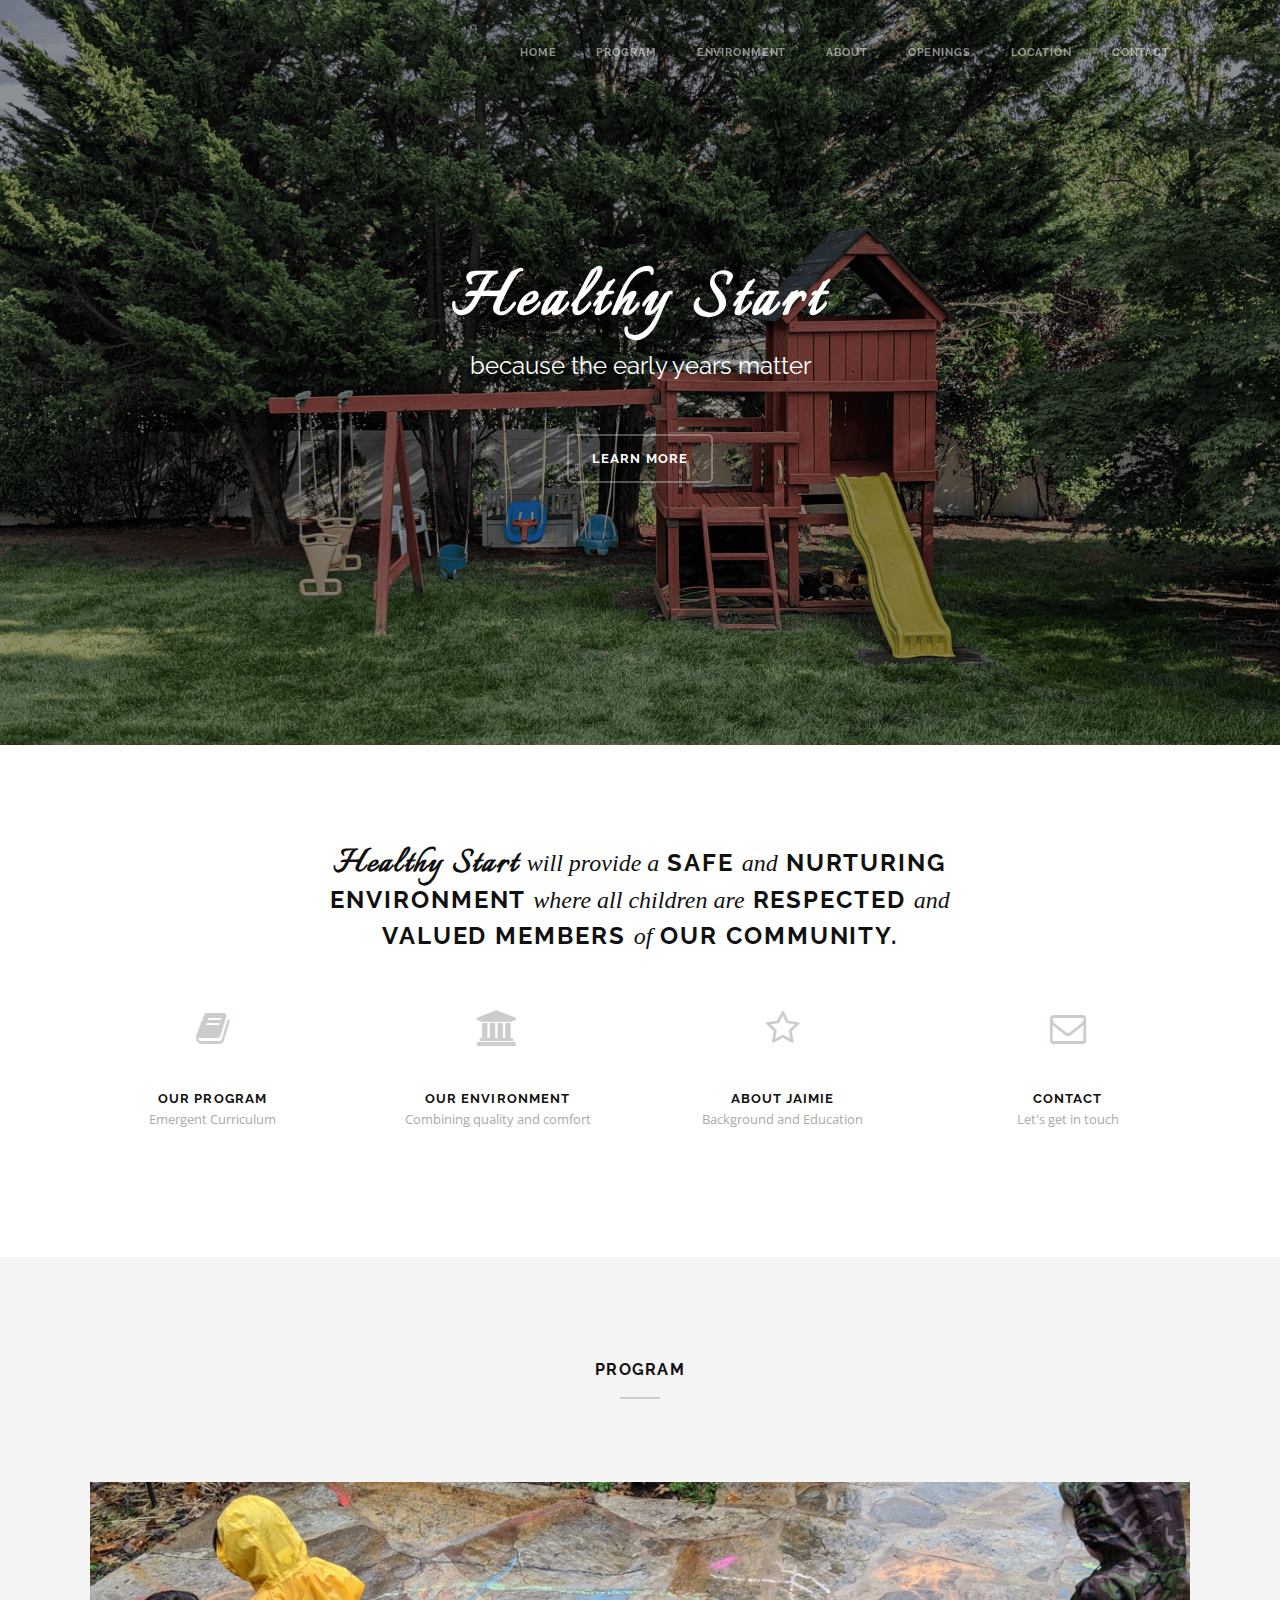
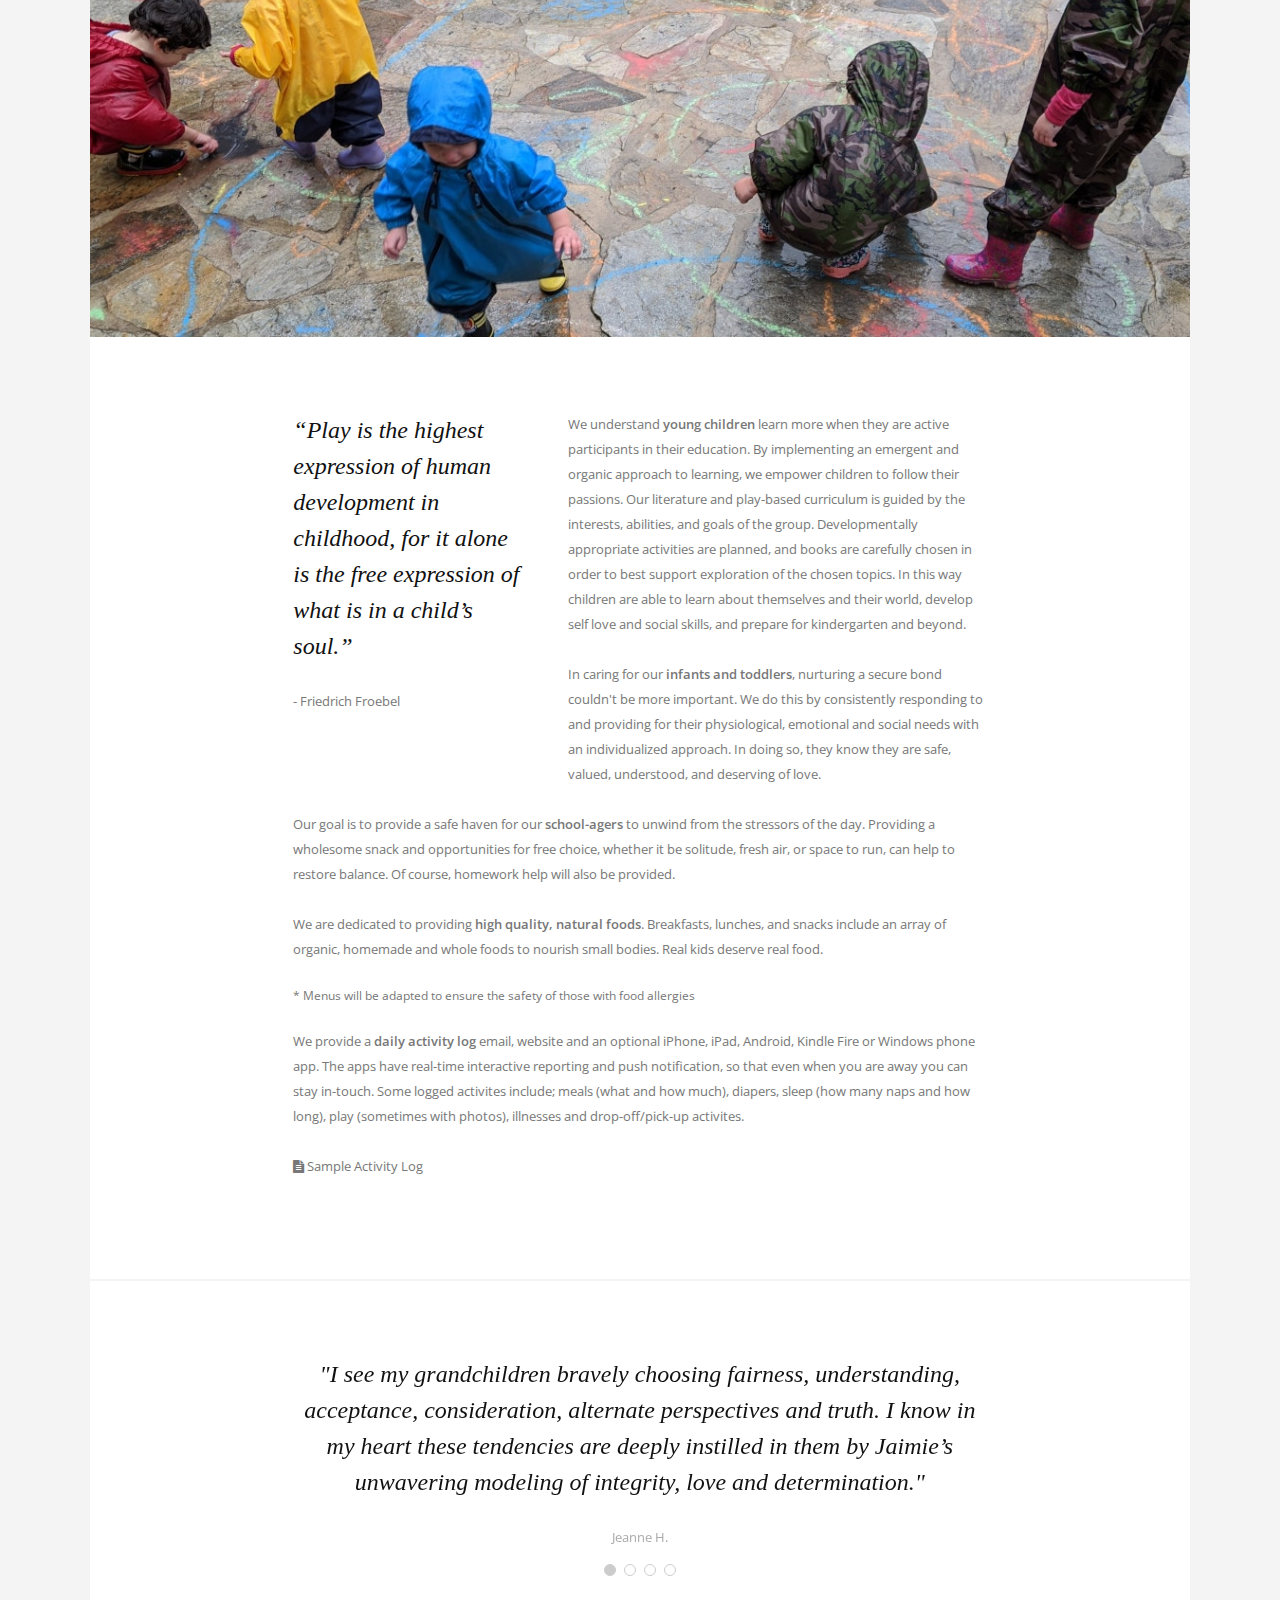
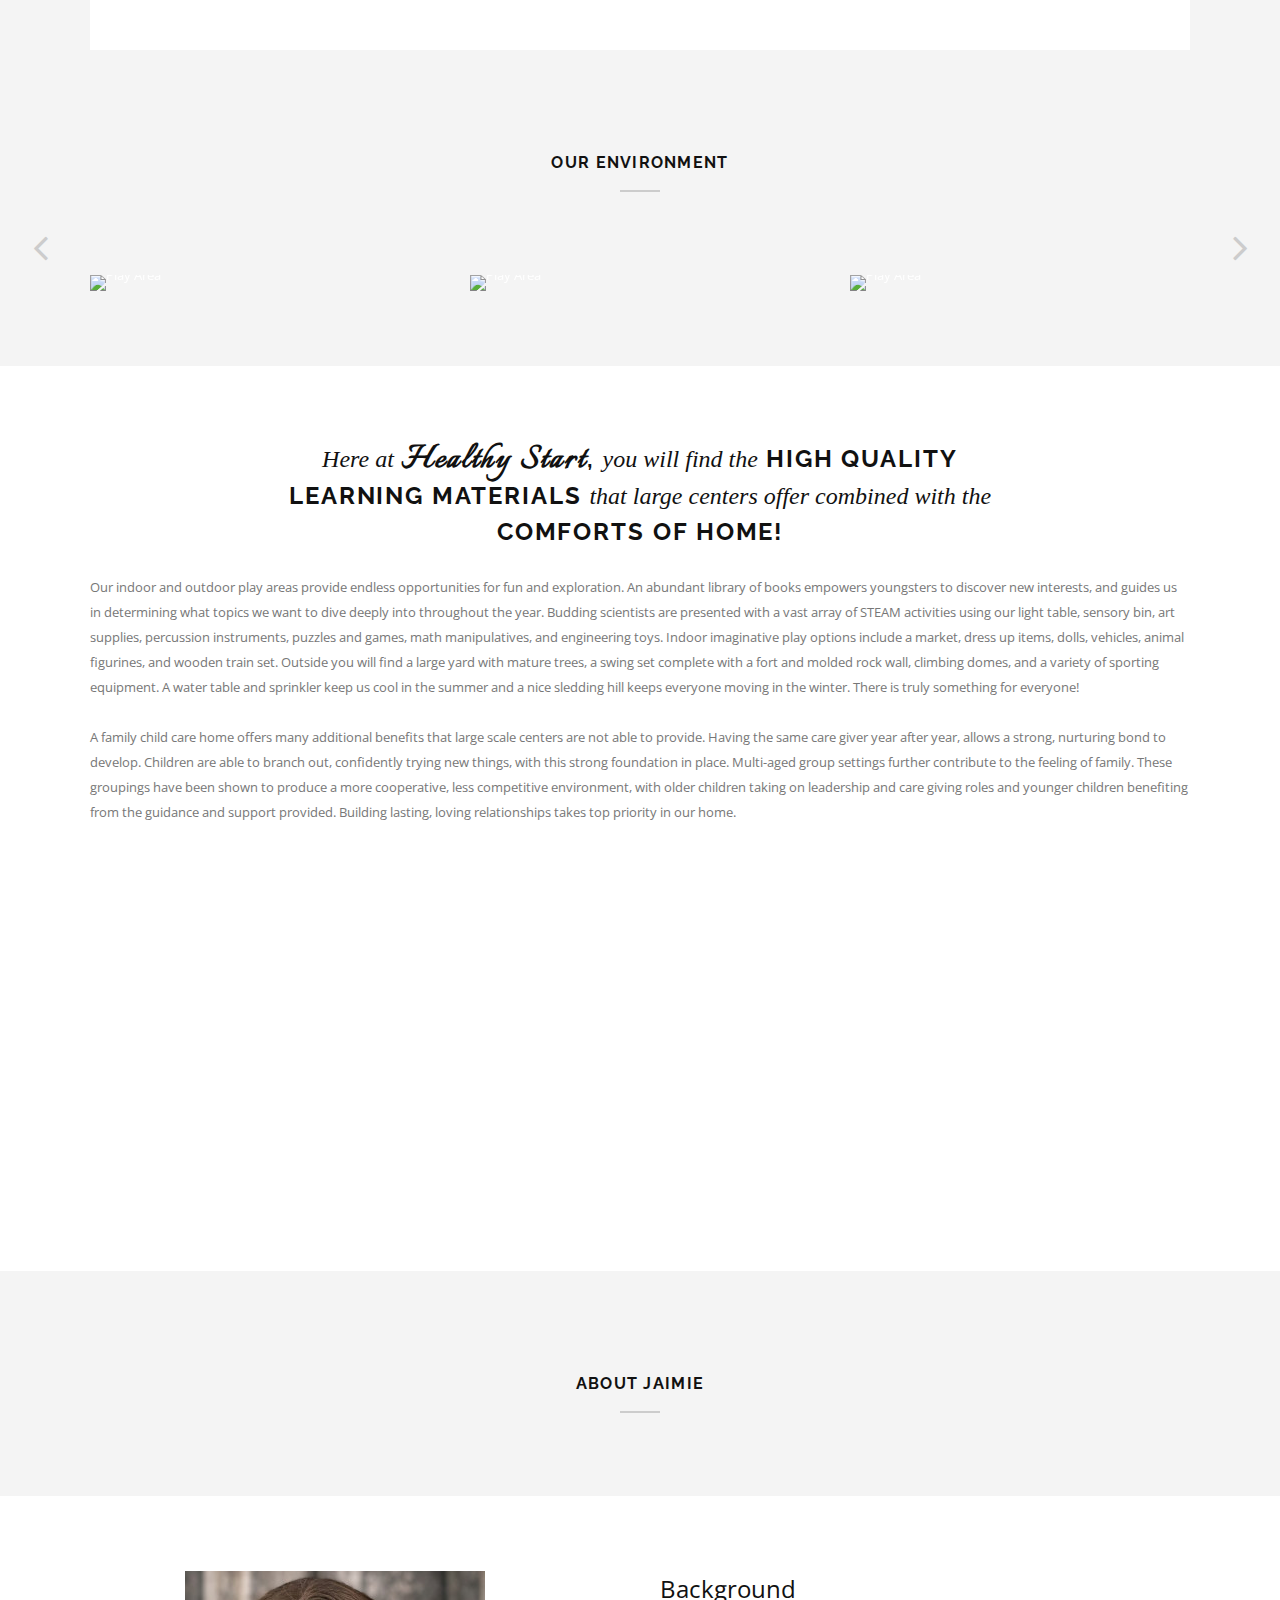
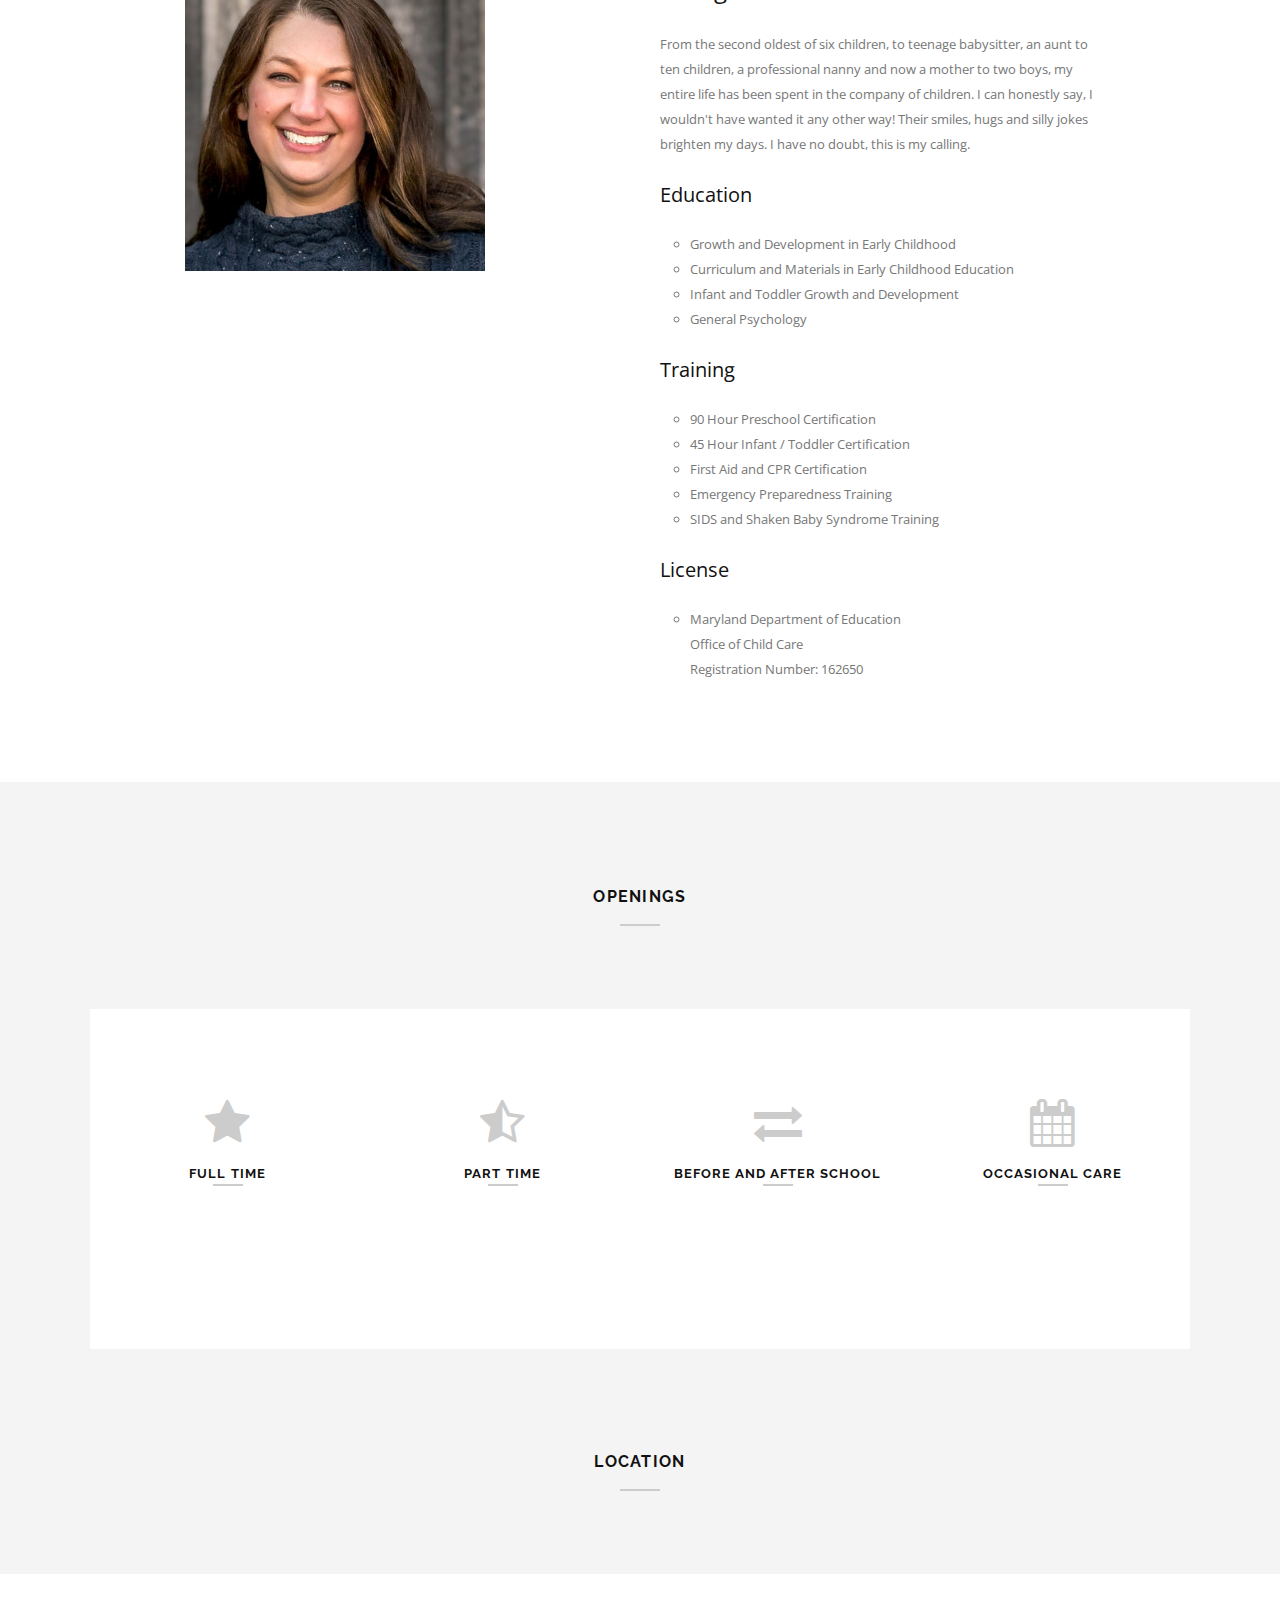
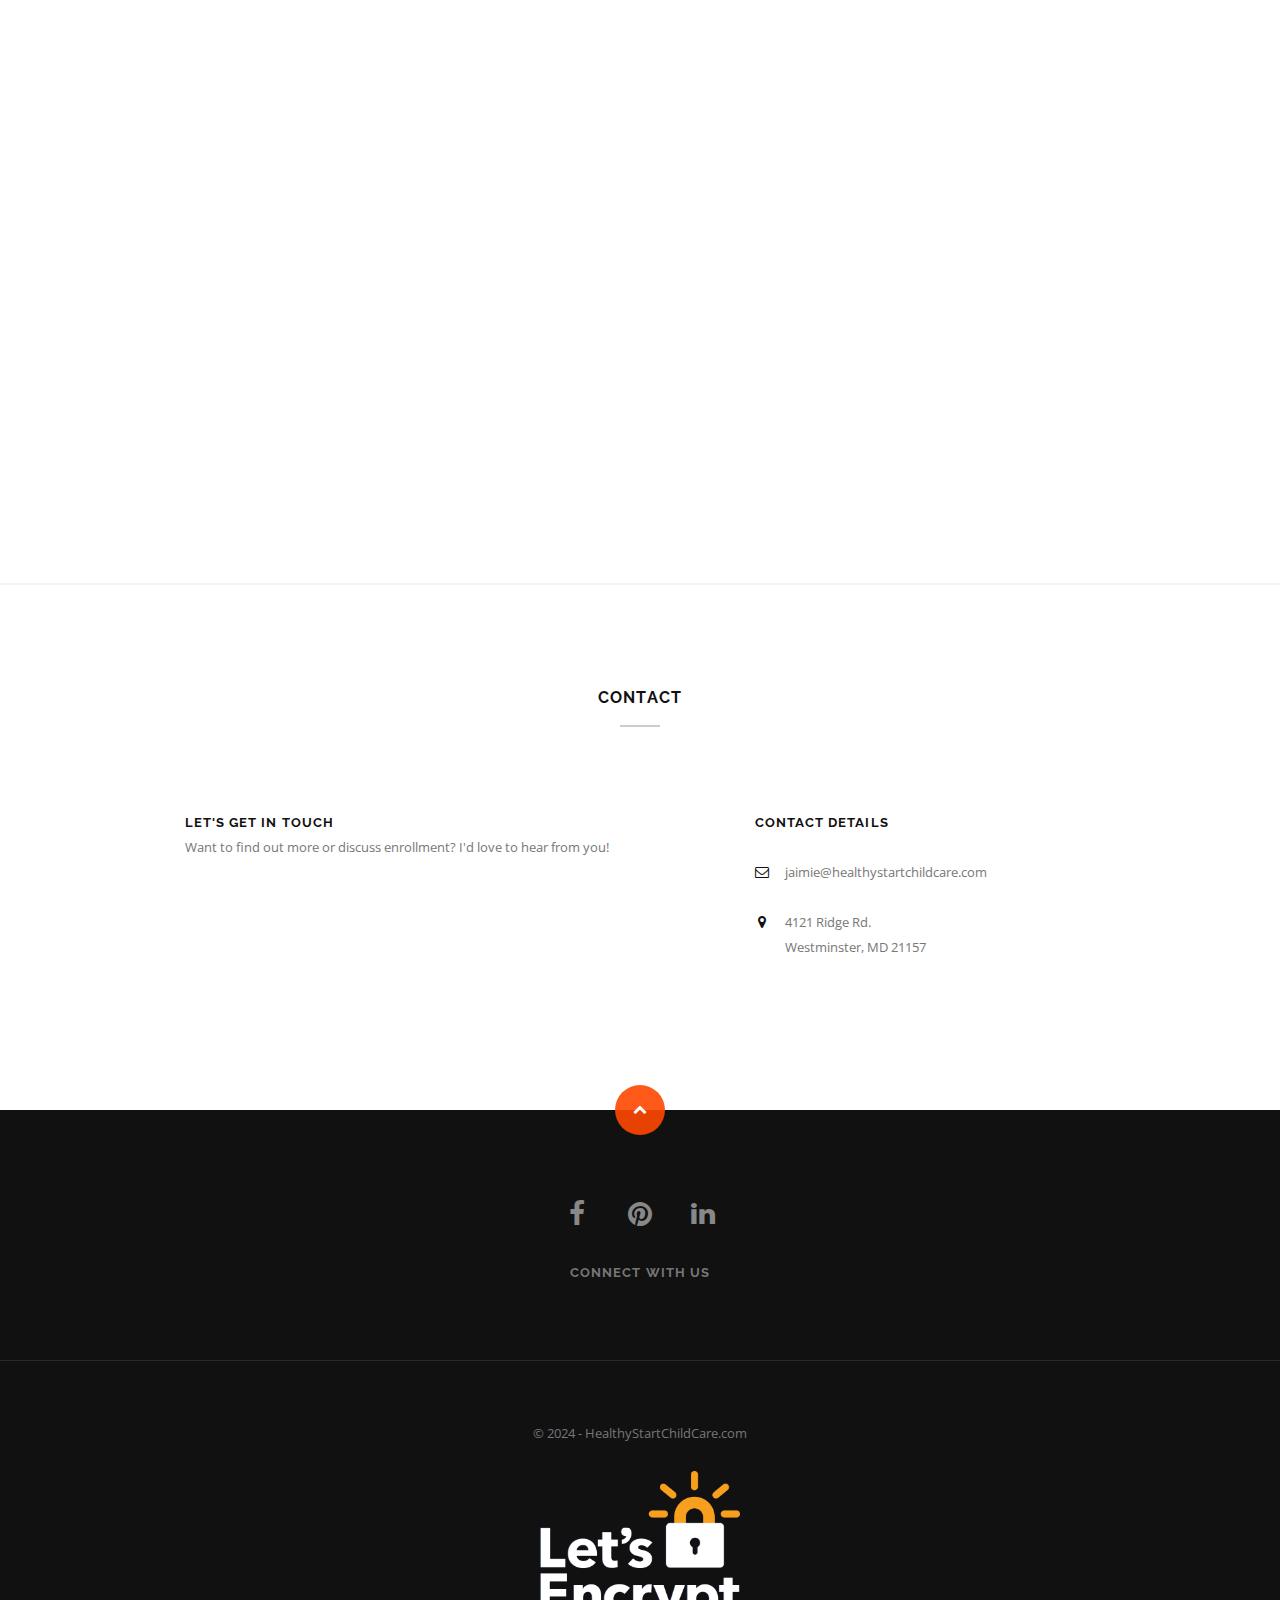
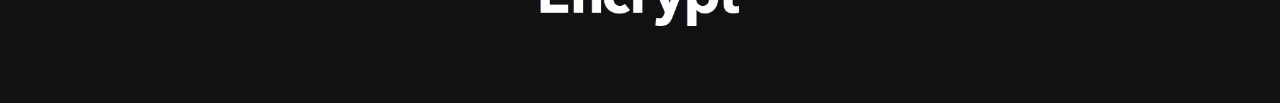
==== commit a7f43b41: "environment index updates" ====
--- a/index.html
+++ b/index.html
@@ -316,6 +316,20 @@
 				<!-- Work item -->
 				<div class="grid-ms">
 					<div class="overlay-item">
+						<a class="popup-gallery" href="images/environment01.jpg">
+							<span class="o-hover">
+								<span>
+									<i class="fa fa-image fa-2x"></i>
+								</span>
+							</span>
+							<img src="images/environment01-thumb.jpg" alt="Play Area" class="responsive-img">
+						</a>
+					</div>
+				</div>
+
+				<!-- Work item -->
+				<div class="grid-ms">
+					<div class="overlay-item">
 						<a class="popup-gallery" href="images/environment02.jpg">
 							<span class="o-hover">
 								<span>
@@ -325,11 +339,63 @@
 							<img src="images/environment02-thumb.jpg" alt="Play Area" class="responsive-img">
 						</a>
 					</div>
-					<div class="e-info">
-						<h3>Play Area</h3>
-					</div>
-				</div>
-
+				</div>
+
+				<!-- Work item -->
+				<div class="grid-ms">
+					<div class="overlay-item">
+						<a class="popup-gallery" href="images/environment03.jpg">
+							<span class="o-hover">
+								<span>
+									<i class="fa fa-image fa-2x"></i>
+								</span>
+							</span>
+							<img src="images/environment03-thumb.jpg" alt="Play Area" class="responsive-img">
+						</a>
+					</div>
+				</div>				
+
+				<!-- Work item -->
+				<div class="grid-ms">
+					<div class="overlay-item">
+						<a class="popup-gallery" href="images/environment04.jpg">
+							<span class="o-hover">
+								<span>
+									<i class="fa fa-image fa-2x"></i>
+								</span>
+							</span>
+							<img src="images/environment04-thumb.jpg" alt="Play Area" class="responsive-img">
+						</a>
+					</div>
+				</div>	
+
+				<!-- Work item -->
+				<div class="grid-ms">
+					<div class="overlay-item">
+						<a class="popup-gallery" href="images/environment05.jpg">
+							<span class="o-hover">
+								<span>
+									<i class="fa fa-image fa-2x"></i>
+								</span>
+							</span>
+							<img src="images/environment05-thumb.jpg" alt="Play Area" class="responsive-img">
+						</a>
+					</div>
+				</div>					
+
+				<!-- Work item -->
+				<div class="grid-ms">
+					<div class="overlay-item">
+						<a class="popup-gallery" href="images/environment06.jpg">
+							<span class="o-hover">
+								<span>
+									<i class="fa fa-image fa-2x"></i>
+								</span>
+							</span>
+							<img src="images/environment06-thumb.jpg" alt="Play Area" class="responsive-img">
+						</a>
+					</div>
+				</div>	
 
 				<!-- Work item -->
 				<div class="grid-ms">
@@ -340,270 +406,10 @@
 									<i class="fa fa-image fa-2x"></i>
 								</span>
 							</span>
-							<img src="images/environment07-thumb.jpg" alt="Block Area" class="responsive-img">
+							<img src="images/environment07-thumb.jpg" alt="Play Area" class="responsive-img">
 						</a>
 					</div>
-					<div class="e-info">
-						<h3>Block Area</h3>
-					</div>
-				</div>
-
-
-				<!-- Work item -->
-				<div class="grid-ms">
-					<div class="overlay-item">
-						<a class="popup-gallery" href="images/environment03.jpg">
-							<span class="o-hover">
-								<span>
-									<i class="fa fa-image fa-2x"></i>
-								</span>
-							</span>
-							<img src="images/environment03-thumb.jpg" alt="Swing Set" class="responsive-img">
-						</a>
-					</div>
-					<div class="e-info">
-						<h3>Swing Set</h3>
-					</div>
-				</div>
-
-				<!-- Work item -->
-				<div class="grid-ms">
-					<div class="overlay-item">
-						<a class="popup-gallery" href="images/environment04.jpg">
-							<span class="o-hover">
-								<span>
-									<i class="fa fa-image fa-2x"></i>
-								</span>
-							</span>
-							<img src="images/environment04-thumb.jpg" alt="Climbing Dome" class="responsive-img">
-						</a>
-					</div>
-					<div class="e-info">
-						<h3>Climbing Dome</h3>
-					</div>
-				</div>
-
-				<!-- Work item -->
-				<div class="grid-ms">
-					<div class="overlay-item">
-						<a class="popup-gallery" href="images/environment05.jpg">
-							<span class="o-hover">
-								<span>
-									<i class="fa fa-image fa-2x"></i>
-								</span>
-							</span>
-							<img src="images/environment05-thumb.jpg" alt="Sandbox" class="responsive-img">
-						</a>
-					</div>
-					<div class="e-info">
-						<h3>Sandbox</h3>
-					</div>
-				</div>
-
-				<!-- Work item -->
-				<div class="grid-ms">
-					<div class="overlay-item">
-						<a class="popup-gallery" href="images/environment19.jpg">
-							<span class="o-hover">
-								<span>
-									<i class="fa fa-image fa-2x"></i>
-								</span>
-							</span>
-							<img src="images/environment19-thumb.jpg" alt="Swings" class="responsive-img">
-						</a>
-					</div>
-					<div class="e-info">
-						<h3>Swings</h3>
-					</div>
-				</div>
-
-				<!-- Work item -->
-				<div class="grid-ms">
-					<div class="overlay-item">
-						<a class="popup-gallery" href="images/environment06.jpg">
-							<span class="o-hover">
-								<span>
-									<i class="fa fa-image fa-2x"></i>
-								</span>
-							</span>
-							<img src="images/environment06-thumb.jpg" alt="Sensory Table<" class="responsive-img">
-						</a>
-					</div>
-					<div class="e-info">
-						<h3>Sensory Table</h3>
-					</div>
-				</div>
-
-				<!-- Work item -->
-				<div class="grid-ms">
-					<div class="overlay-item">
-						<a class="popup-gallery" href="images/environment08.jpg">
-							<span class="o-hover">
-								<span>
-									<i class="fa fa-image fa-2x"></i>
-								</span>
-							</span>
-							<img src="images/environment08-thumb.jpg" alt="Fine Motor" class="responsive-img">
-						</a>
-					</div>
-					<div class="e-info">
-						<h3>Fine Motor</h3>
-					</div>
-				</div>
-
-				<!-- Work item -->
-				<div class="grid-ms">
-					<div class="overlay-item">
-						<a class="popup-gallery" href="images/environment10.jpg">
-							<span class="o-hover">
-								<span>
-									<i class="fa fa-image fa-2x"></i>
-								</span>
-							</span>
-							<img src="images/environment10-thumb.jpg" alt="Gross Motor" class="responsive-img">
-						</a>
-					</div>
-					<div class="e-info">
-						<h3>Gross Motor</h3>
-					</div>
-				</div>
-
-				<!-- Work item -->
-				<div class="grid-ms">
-					<div class="overlay-item">
-						<a class="popup-gallery" href="images/environment22.jpg">
-							<span class="o-hover">
-								<span>
-									<i class="fa fa-image fa-2x"></i>
-								</span>
-							</span>
-							<img src="images/environment22-thumb.jpg" alt="Art Activities" class="responsive-img">
-						</a>
-					</div>
-					<div class="e-info">
-						<h3>Art Activities</h3>
-					</div>
-				</div>
-
-				<!-- Work item -->
-				<div class="grid-ms">
-					<div class="overlay-item">
-						<a class="popup-gallery" href="images/environment11.jpg">
-							<span class="o-hover">
-								<span>
-									<i class="fa fa-image fa-2x"></i>
-								</span>
-							</span>
-							<img src="images/environment11-thumb.jpg" alt="Art Activities" class="responsive-img">
-						</a>
-					</div>
-					<div class="e-info">
-						<h3>Art Activities</h3>
-					</div>
-				</div>
-
-
-				<!-- Work item -->
-				<div class="grid-ms">
-					<div class="overlay-item">
-						<a class="popup-gallery" href="images/environment13.jpg">
-							<span class="o-hover">
-								<span>
-									<i class="fa fa-image fa-2x"></i>
-								</span>
-							</span>
-							<img src="images/environment13-thumb.jpg" alt="Sensory Activities" class="responsive-img">
-						</a>
-					</div>
-					<div class="e-info">
-						<h3>Sensory Activities</h3>
-					</div>
-				</div>
-
-				<!-- Work item -->
-				<div class="grid-ms">
-					<div class="overlay-item">
-						<a class="popup-gallery" href="images/environment14.jpg">
-							<span class="o-hover">
-								<span>
-									<i class="fa fa-image fa-2x"></i>
-								</span>
-							</span>
-							<img src="images/environment14-thumb.jpg" alt="Summer Fun" class="responsive-img">
-						</a>
-					</div>
-					<div class="e-info">
-						<h3>Summer Fun</h3>
-					</div>
-				</div>
-
-				<!-- Work item -->
-				<div class="grid-ms">
-					<div class="overlay-item">
-						<a class="popup-gallery" href="images/environment15.jpg">
-							<span class="o-hover">
-								<span>
-									<i class="fa fa-image fa-2x"></i>
-								</span>
-							</span>
-							<img src="images/environment15-thumb.jpg" alt="Music Wall" class="responsive-img">
-						</a>
-					</div>
-					<div class="e-info">
-						<h3>Music Wall</h3>
-					</div>
-				</div>
-
-				<!-- Work item -->
-				<div class="grid-ms">
-					<div class="overlay-item">
-						<a class="popup-gallery" href="images/environment16.jpg">
-							<span class="o-hover">
-								<span>
-									<i class="fa fa-image fa-2x"></i>
-								</span>
-							</span>
-							<img src="images/environment16-thumb.jpg" alt="Fish Tank" class="responsive-img">
-						</a>
-					</div>
-					<div class="e-info">
-						<h3>Fish Tank</h3>
-					</div>
-				</div>
-
-				<!-- Work item -->
-				<div class="grid-ms">
-					<div class="overlay-item">
-						<a class="popup-gallery" href="images/environment20.jpg">
-							<span class="o-hover">
-								<span>
-									<i class="fa fa-image fa-2x"></i>
-								</span>
-							</span>
-							<img src="images/environment20-thumb.jpg" alt="Outdoor Kitchen" class="responsive-img">
-						</a>
-					</div>
-					<div class="e-info">
-						<h3>Outdoor Play</h3>
-					</div>
-				</div>
-
-				<!-- Work item -->
-				<div class="grid-ms">
-					<div class="overlay-item">
-						<a class="popup-gallery" href="images/environment21.jpg">
-							<span class="o-hover">
-								<span>
-									<i class="fa fa-image fa-2x"></i>
-								</span>
-							</span>
-							<img src="images/environment21-thumb.jpg" alt="Dress Up" class="responsive-img">
-						</a>
-					</div>
-					<div class="e-info">
-						<h3>Dress Up</h3>
-					</div>
-				</div>
+				</div>	
 
 			</div>
 
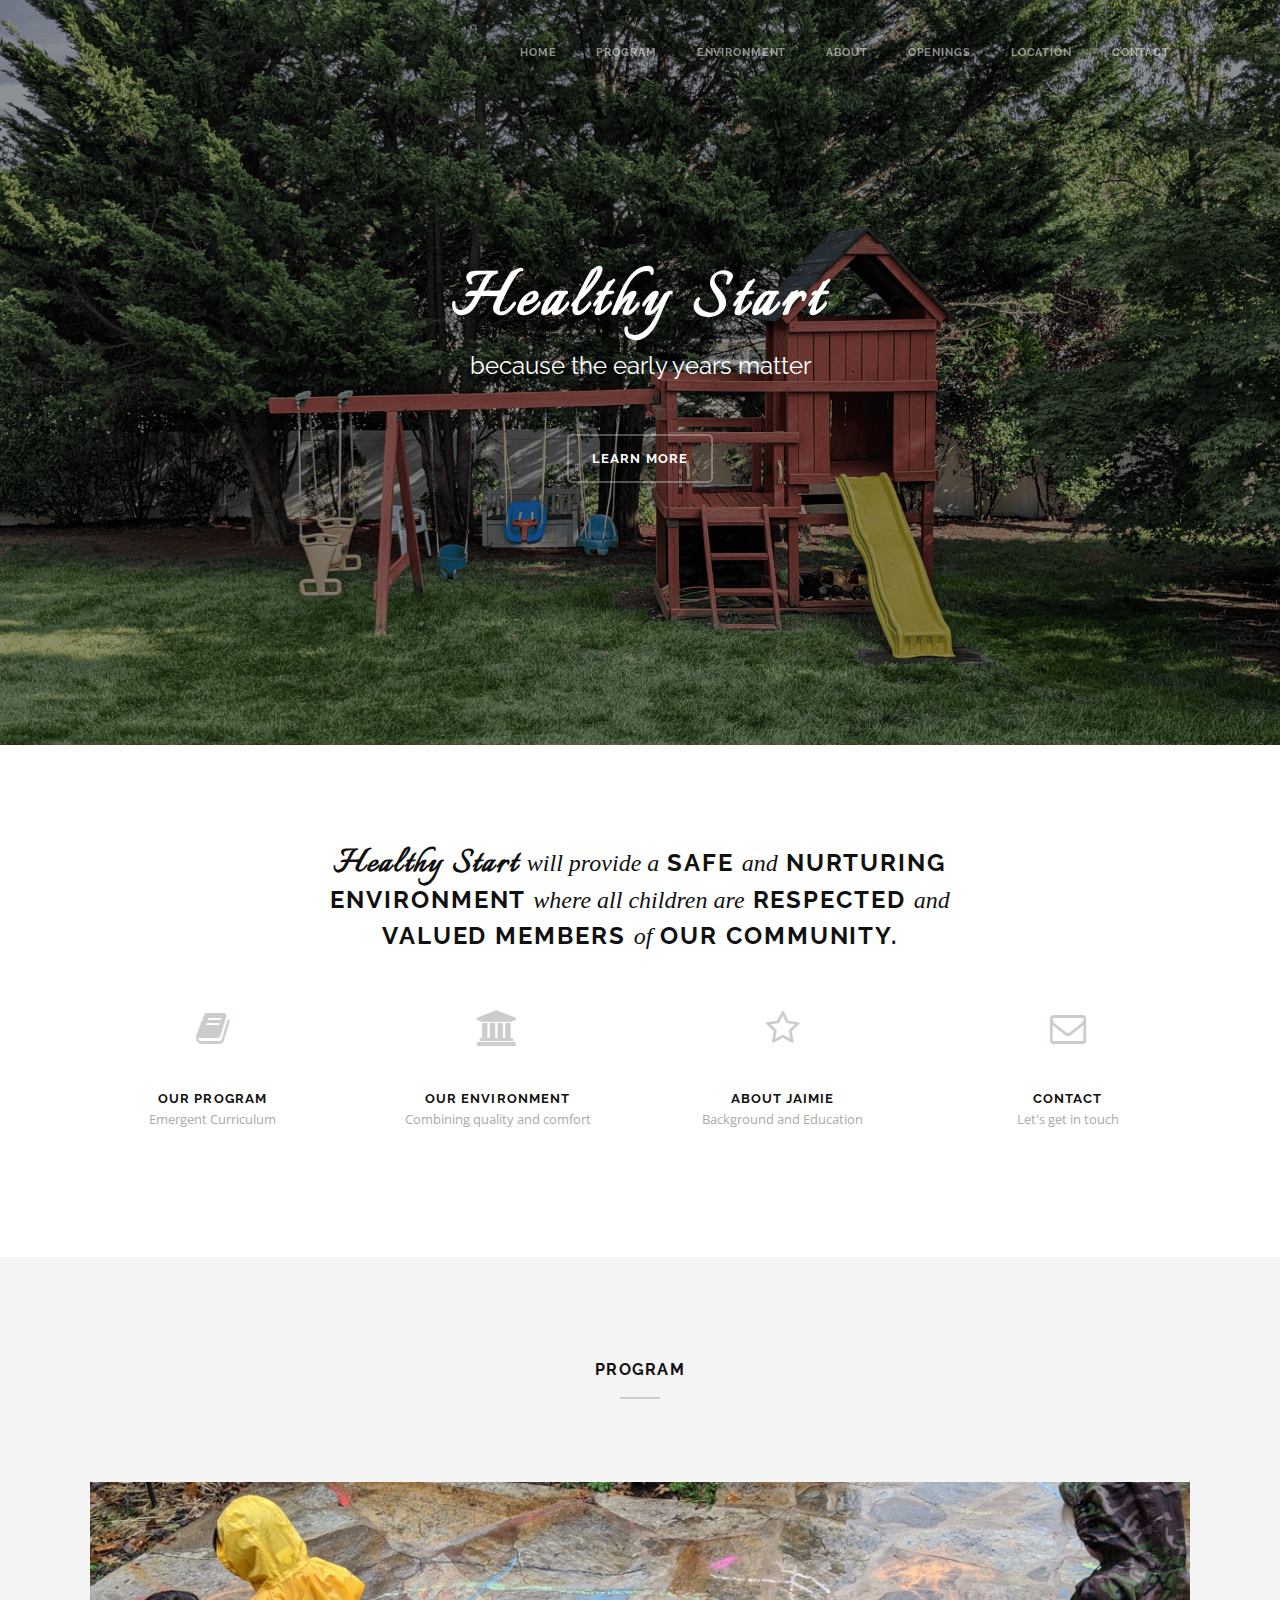
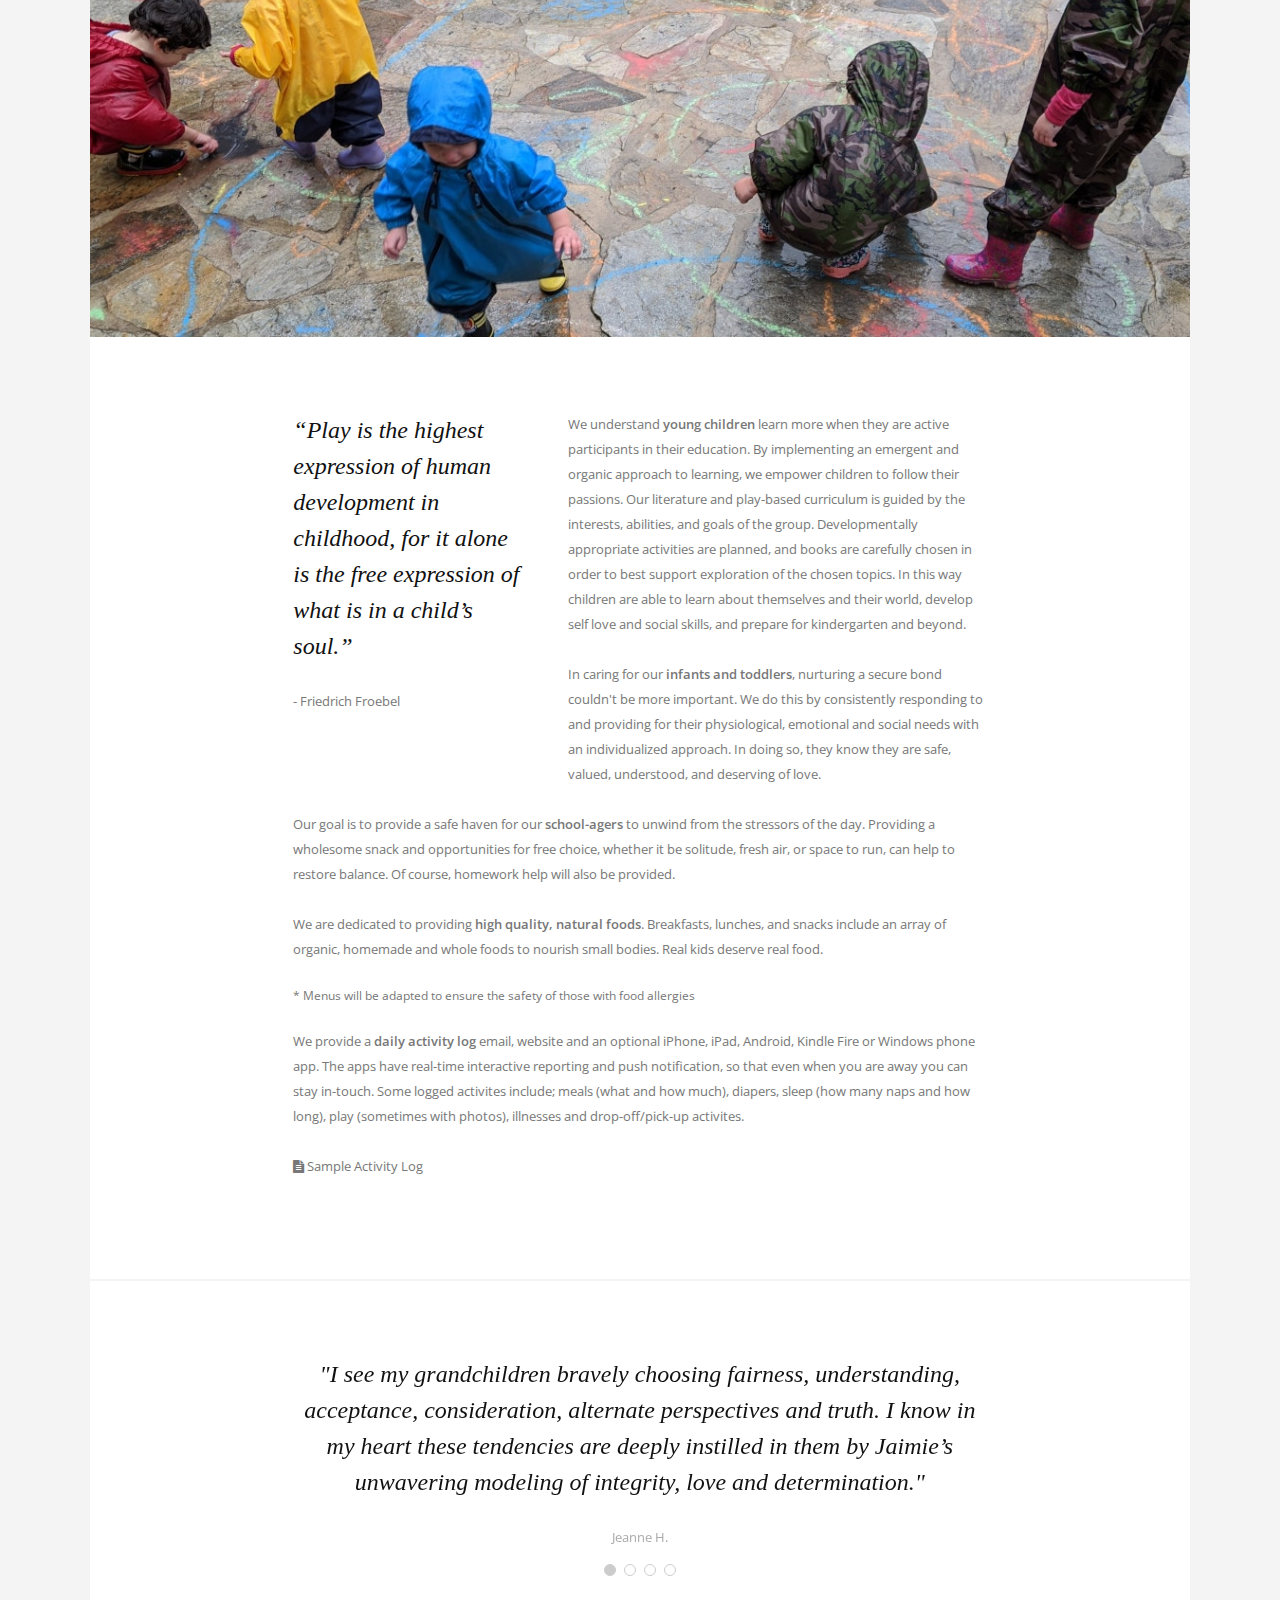
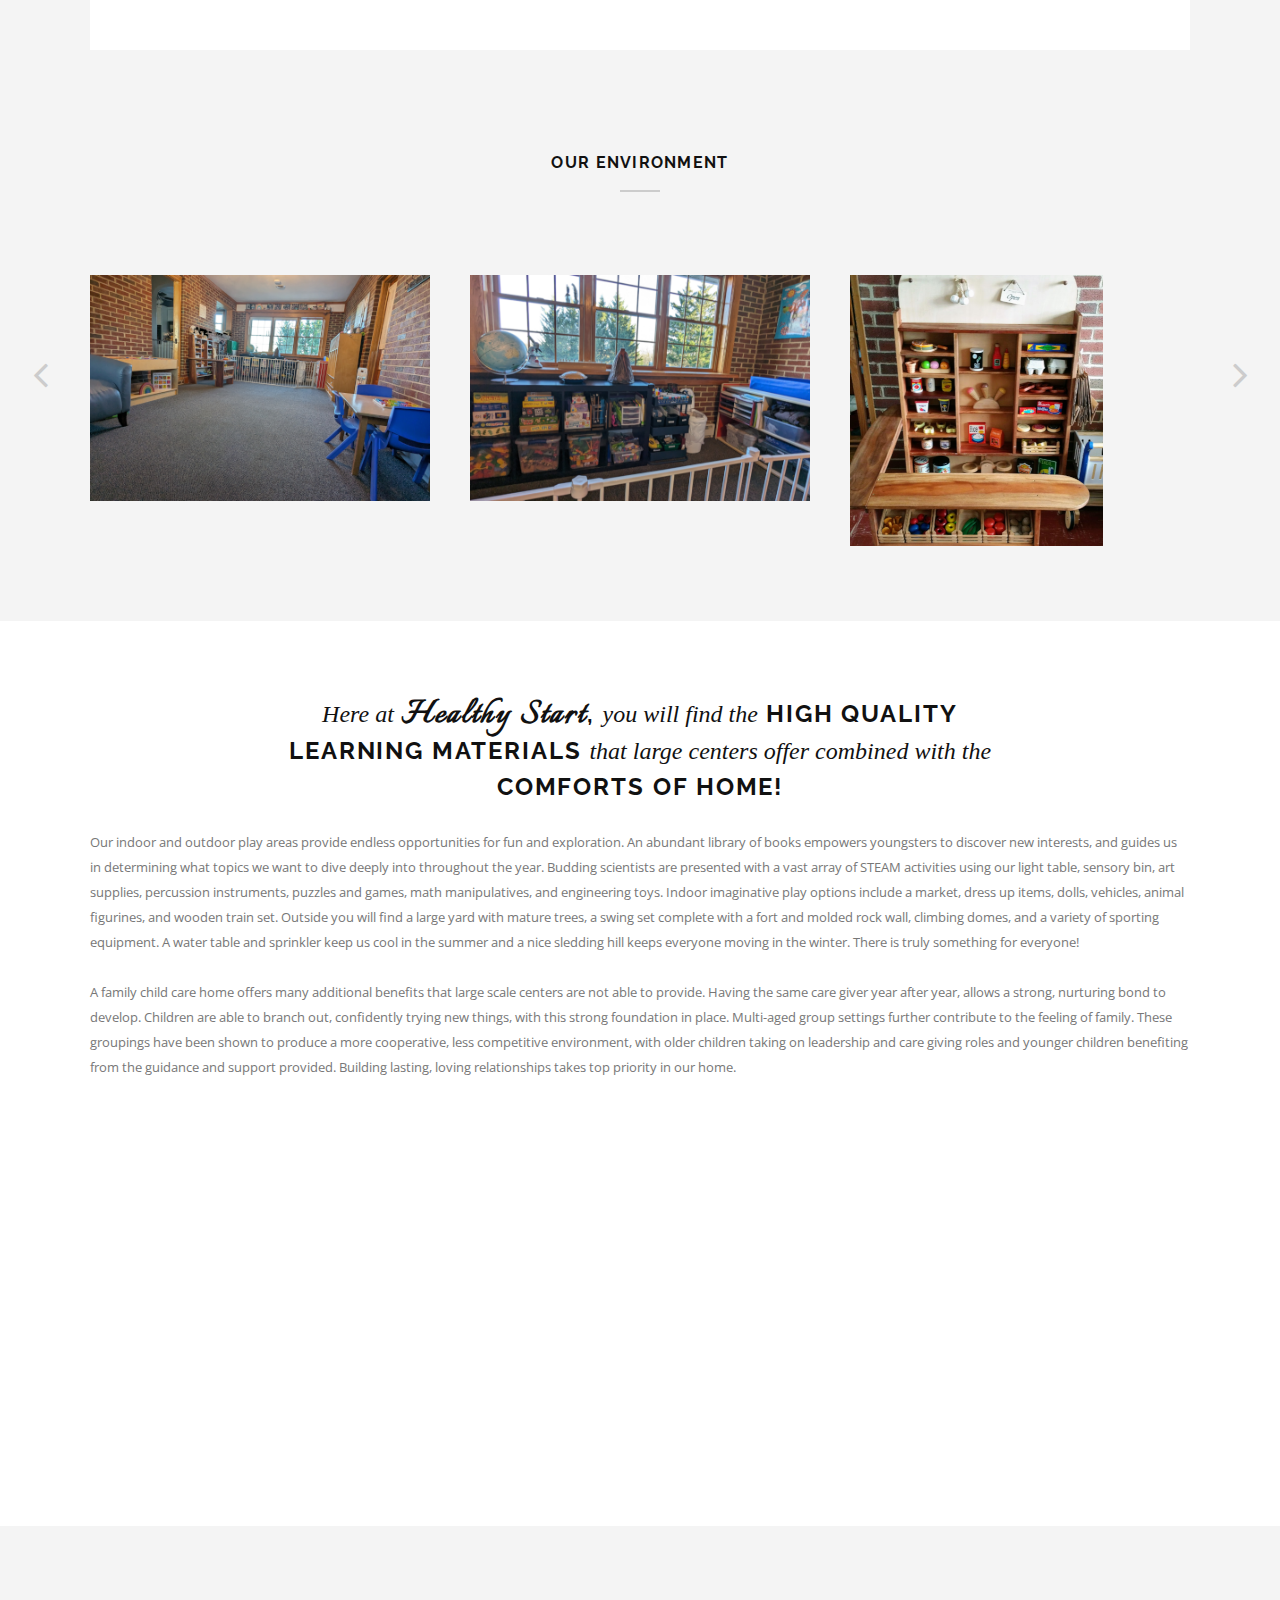
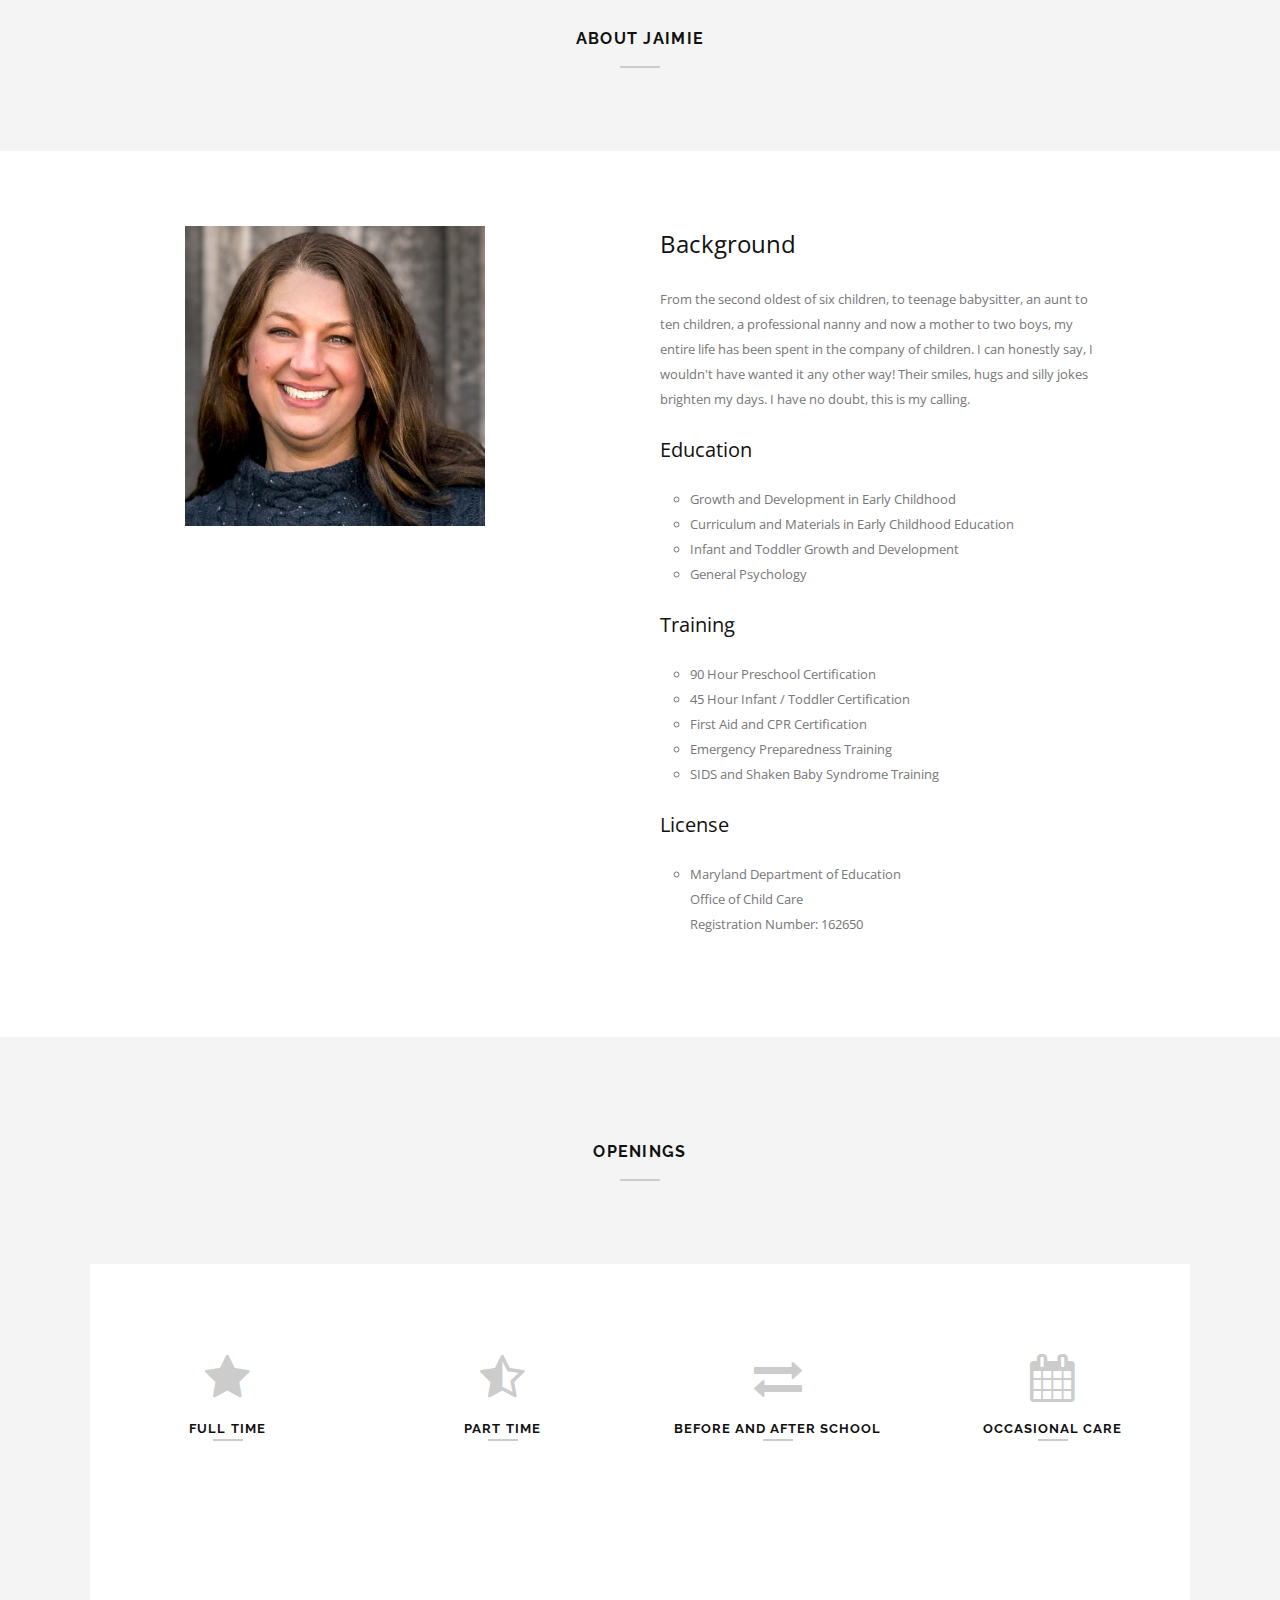
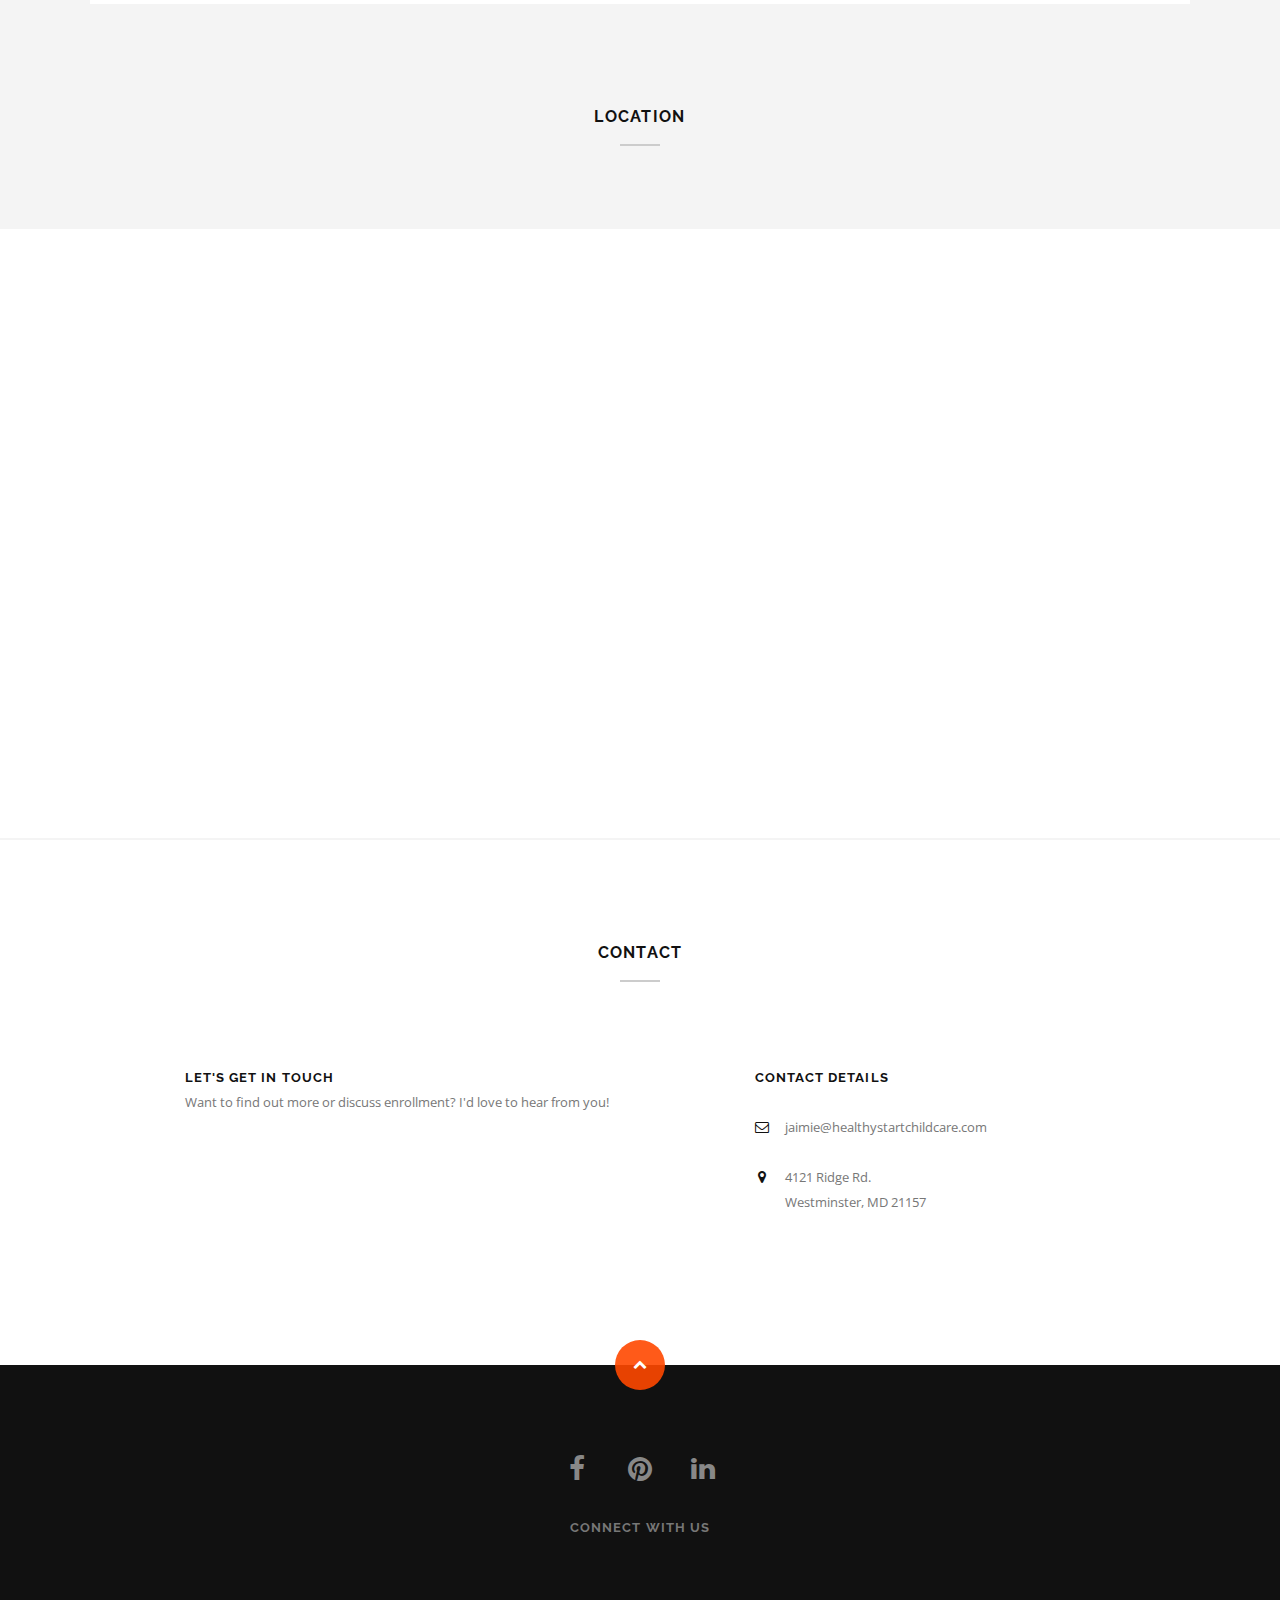
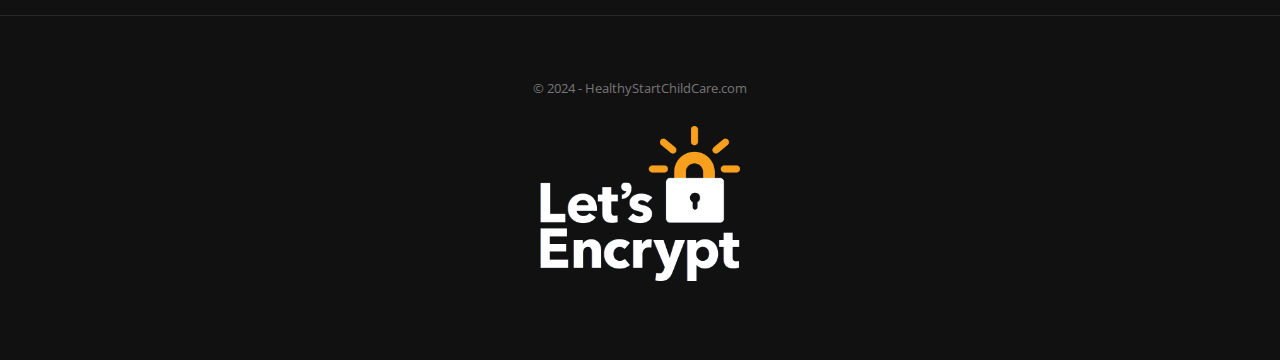
==== commit da4e5273: "png" ====
--- a/index.html
+++ b/index.html
@@ -316,13 +316,13 @@
 				<!-- Work item -->
 				<div class="grid-ms">
 					<div class="overlay-item">
-						<a class="popup-gallery" href="images/environment01.jpg">
+						<a class="popup-gallery" href="images/environment01.png">
 							<span class="o-hover">
 								<span>
 									<i class="fa fa-image fa-2x"></i>
 								</span>
 							</span>
-							<img src="images/environment01-thumb.jpg" alt="Play Area" class="responsive-img">
+							<img src="images/environment01-thumb.png" alt="Play Area" class="responsive-img">
 						</a>
 					</div>
 				</div>
@@ -330,13 +330,13 @@
 				<!-- Work item -->
 				<div class="grid-ms">
 					<div class="overlay-item">
-						<a class="popup-gallery" href="images/environment02.jpg">
+						<a class="popup-gallery" href="images/environment02.png">
 							<span class="o-hover">
 								<span>
 									<i class="fa fa-image fa-2x"></i>
 								</span>
 							</span>
-							<img src="images/environment02-thumb.jpg" alt="Play Area" class="responsive-img">
+							<img src="images/environment02-thumb.png" alt="Play Area" class="responsive-img">
 						</a>
 					</div>
 				</div>
@@ -344,13 +344,13 @@
 				<!-- Work item -->
 				<div class="grid-ms">
 					<div class="overlay-item">
-						<a class="popup-gallery" href="images/environment03.jpg">
+						<a class="popup-gallery" href="images/environment03.png">
 							<span class="o-hover">
 								<span>
 									<i class="fa fa-image fa-2x"></i>
 								</span>
 							</span>
-							<img src="images/environment03-thumb.jpg" alt="Play Area" class="responsive-img">
+							<img src="images/environment03-thumb.png" alt="Play Area" class="responsive-img">
 						</a>
 					</div>
 				</div>				
@@ -358,13 +358,13 @@
 				<!-- Work item -->
 				<div class="grid-ms">
 					<div class="overlay-item">
-						<a class="popup-gallery" href="images/environment04.jpg">
+						<a class="popup-gallery" href="images/environment04.png">
 							<span class="o-hover">
 								<span>
 									<i class="fa fa-image fa-2x"></i>
 								</span>
 							</span>
-							<img src="images/environment04-thumb.jpg" alt="Play Area" class="responsive-img">
+							<img src="images/environment04-thumb.png" alt="Play Area" class="responsive-img">
 						</a>
 					</div>
 				</div>	
@@ -372,13 +372,13 @@
 				<!-- Work item -->
 				<div class="grid-ms">
 					<div class="overlay-item">
-						<a class="popup-gallery" href="images/environment05.jpg">
+						<a class="popup-gallery" href="images/environment05.png">
 							<span class="o-hover">
 								<span>
 									<i class="fa fa-image fa-2x"></i>
 								</span>
 							</span>
-							<img src="images/environment05-thumb.jpg" alt="Play Area" class="responsive-img">
+							<img src="images/environment05-thumb.png" alt="Play Area" class="responsive-img">
 						</a>
 					</div>
 				</div>					
@@ -386,13 +386,13 @@
 				<!-- Work item -->
 				<div class="grid-ms">
 					<div class="overlay-item">
-						<a class="popup-gallery" href="images/environment06.jpg">
+						<a class="popup-gallery" href="images/environment06.png">
 							<span class="o-hover">
 								<span>
 									<i class="fa fa-image fa-2x"></i>
 								</span>
 							</span>
-							<img src="images/environment06-thumb.jpg" alt="Play Area" class="responsive-img">
+							<img src="images/environment06-thumb.png" alt="Play Area" class="responsive-img">
 						</a>
 					</div>
 				</div>	
